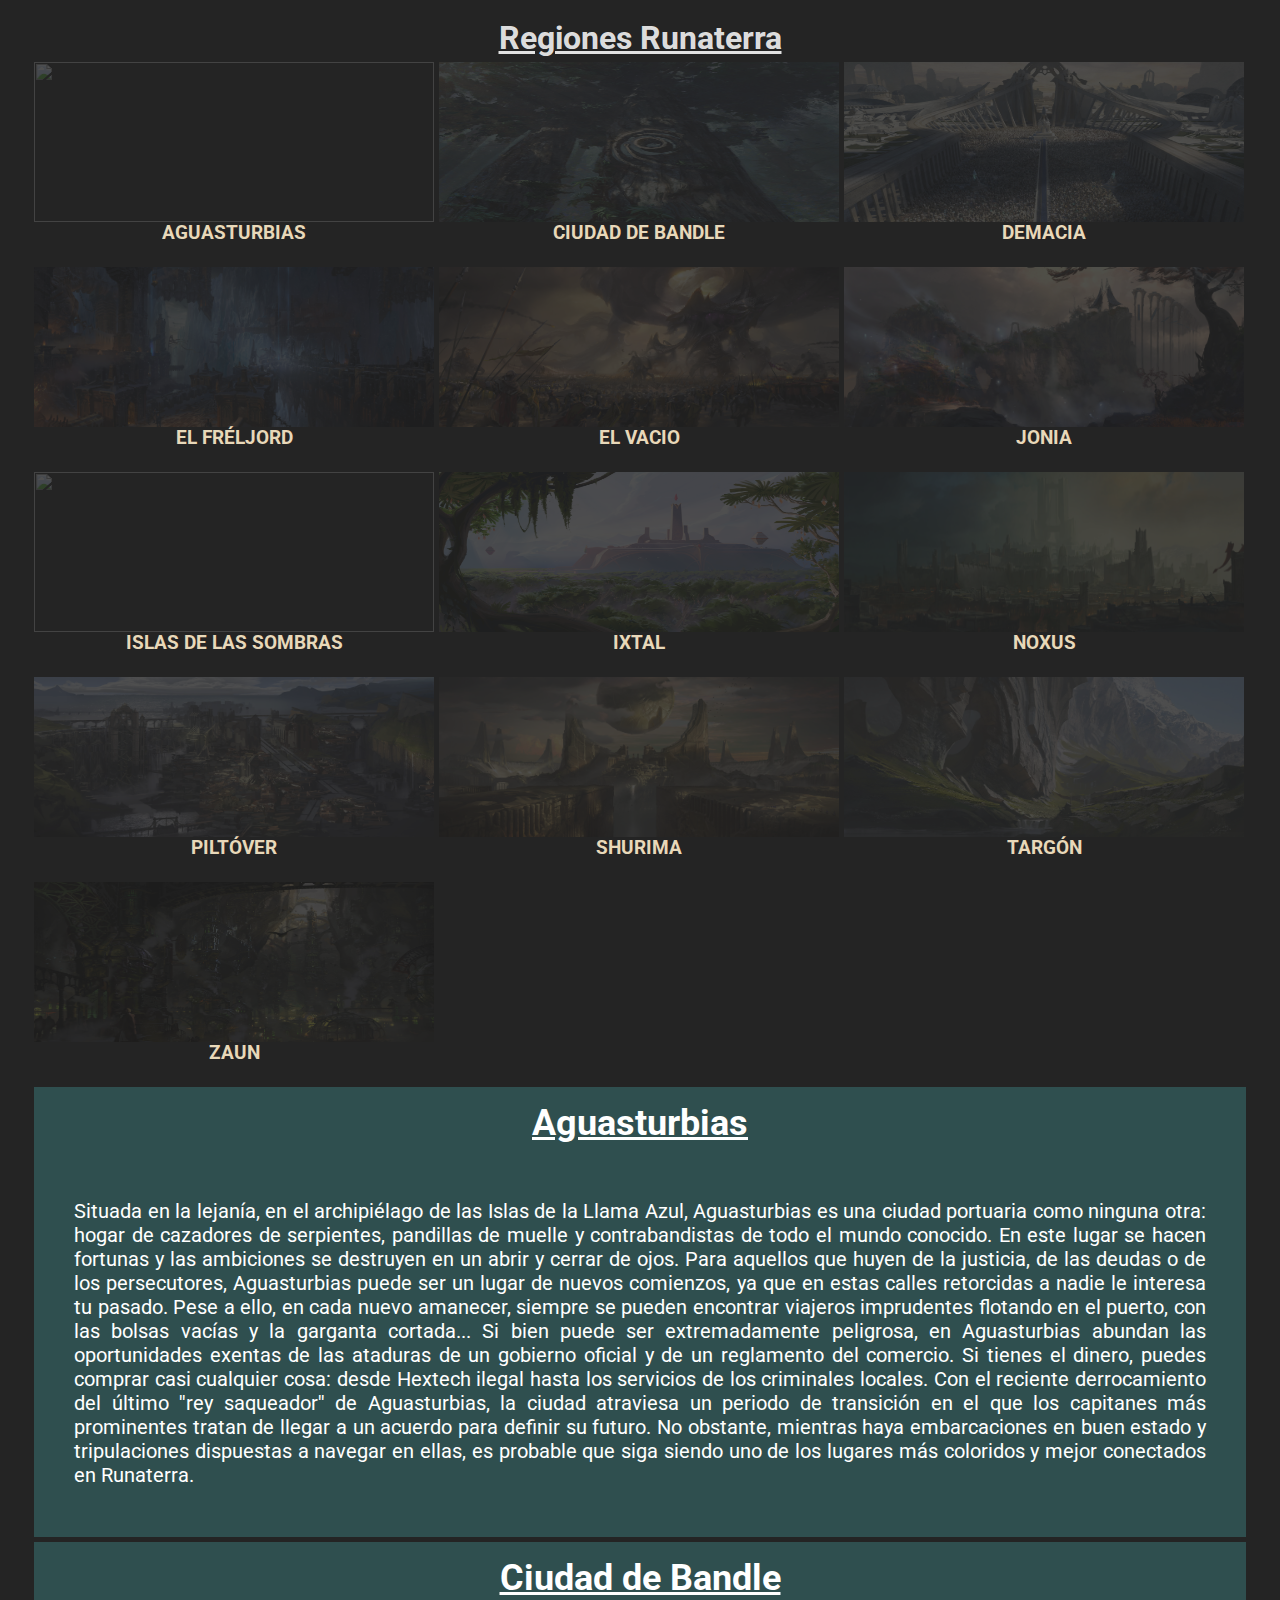
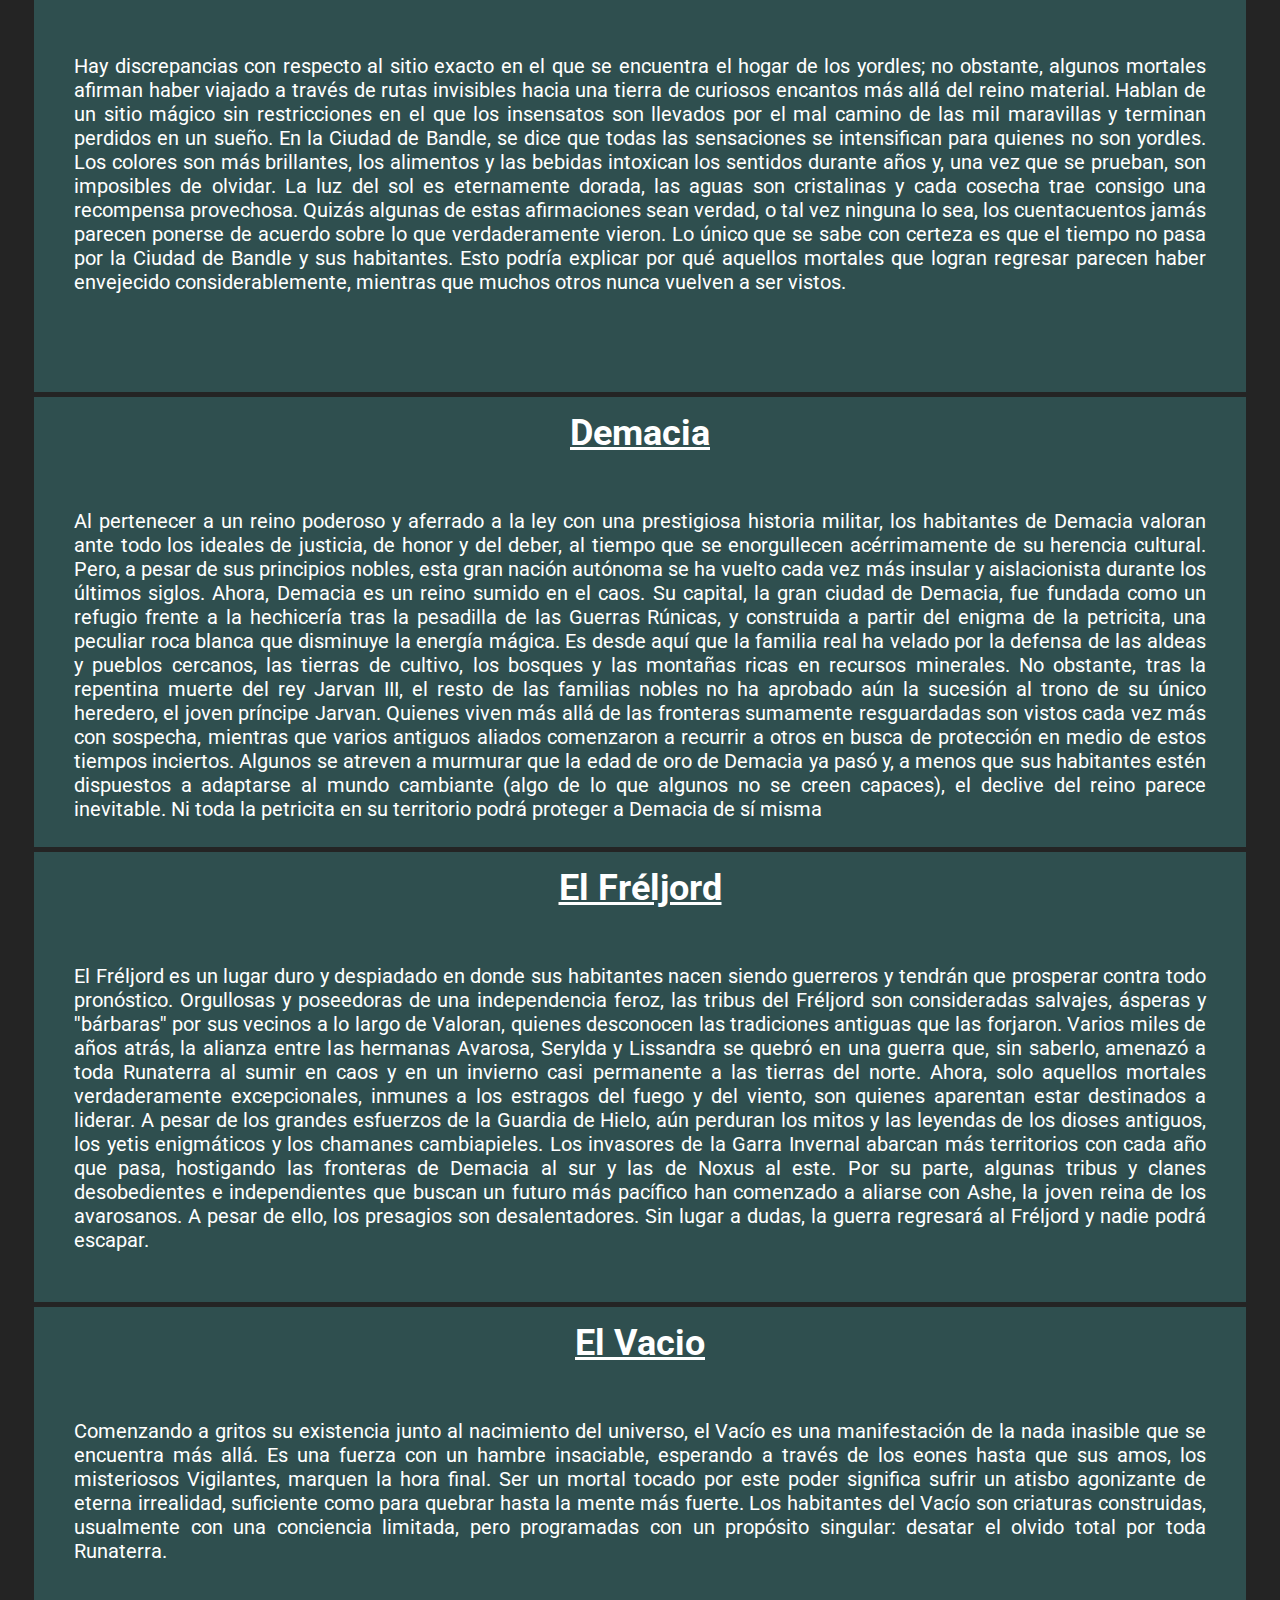
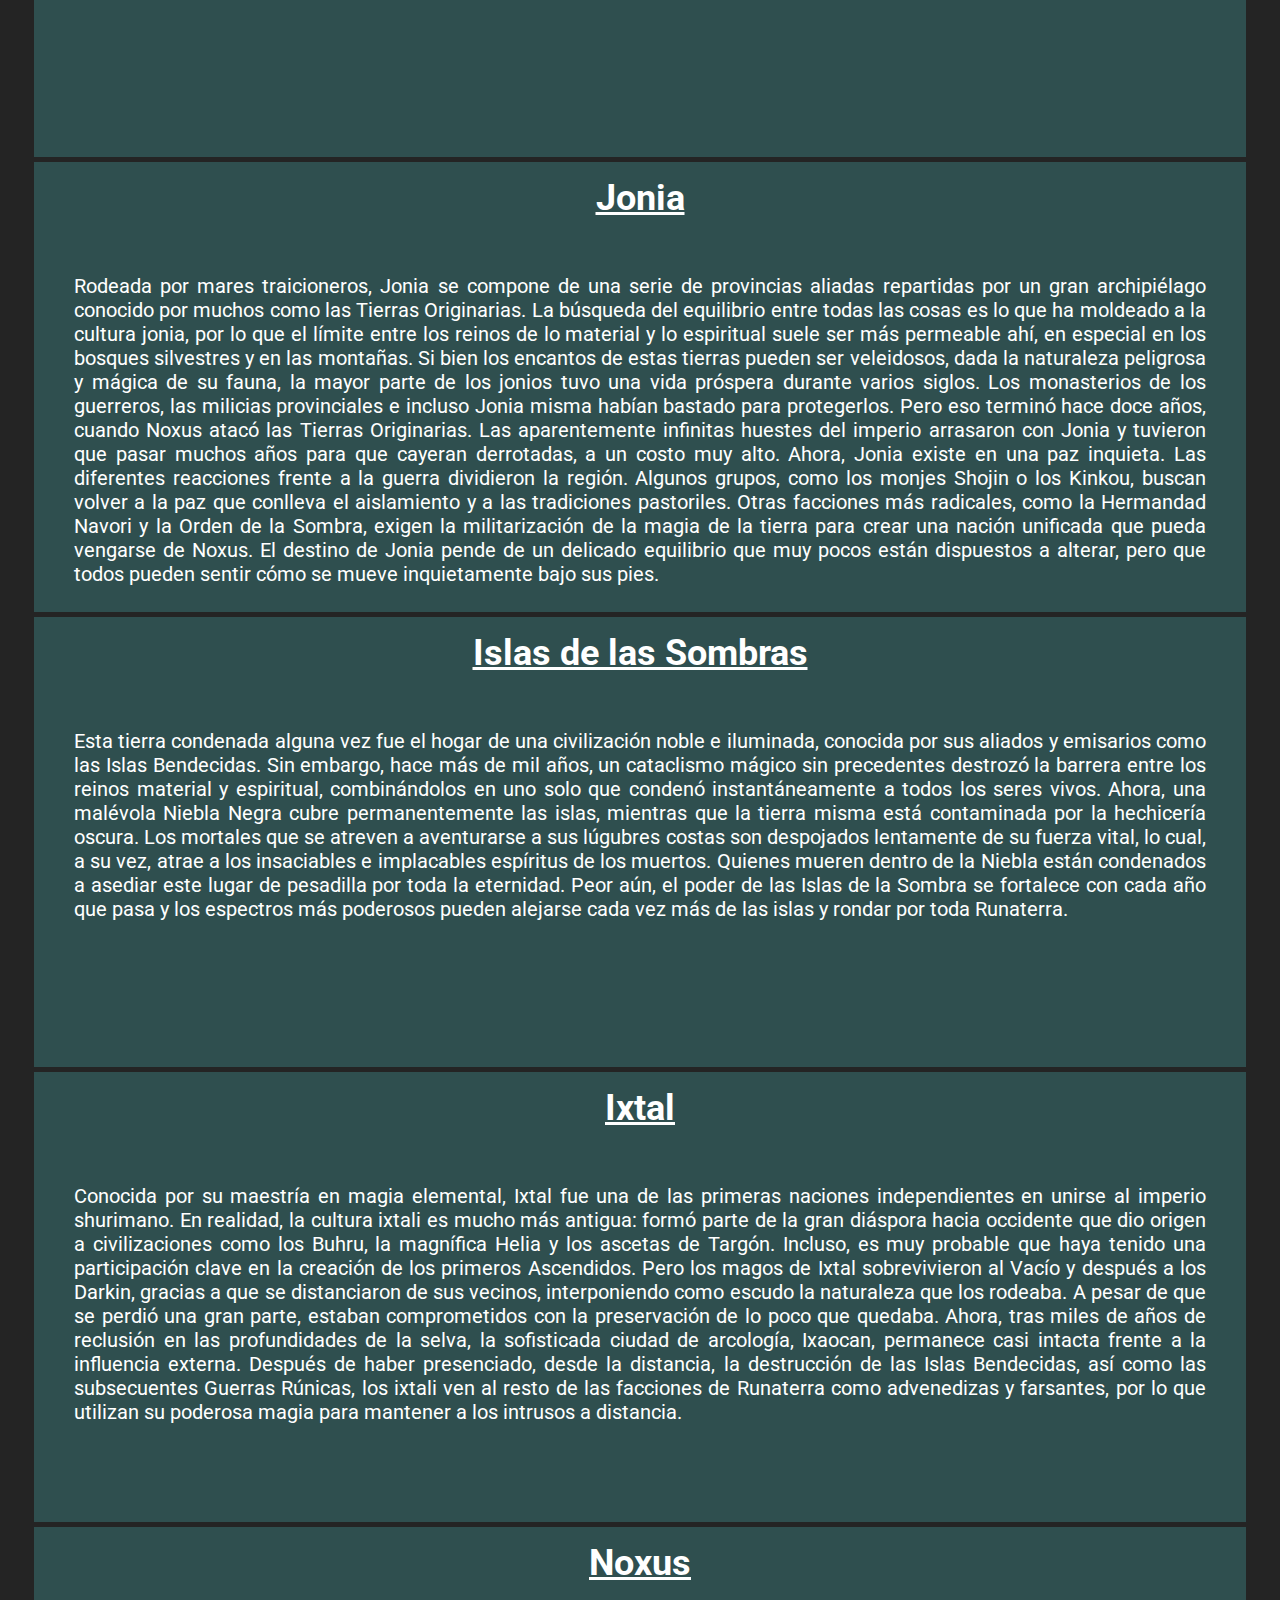
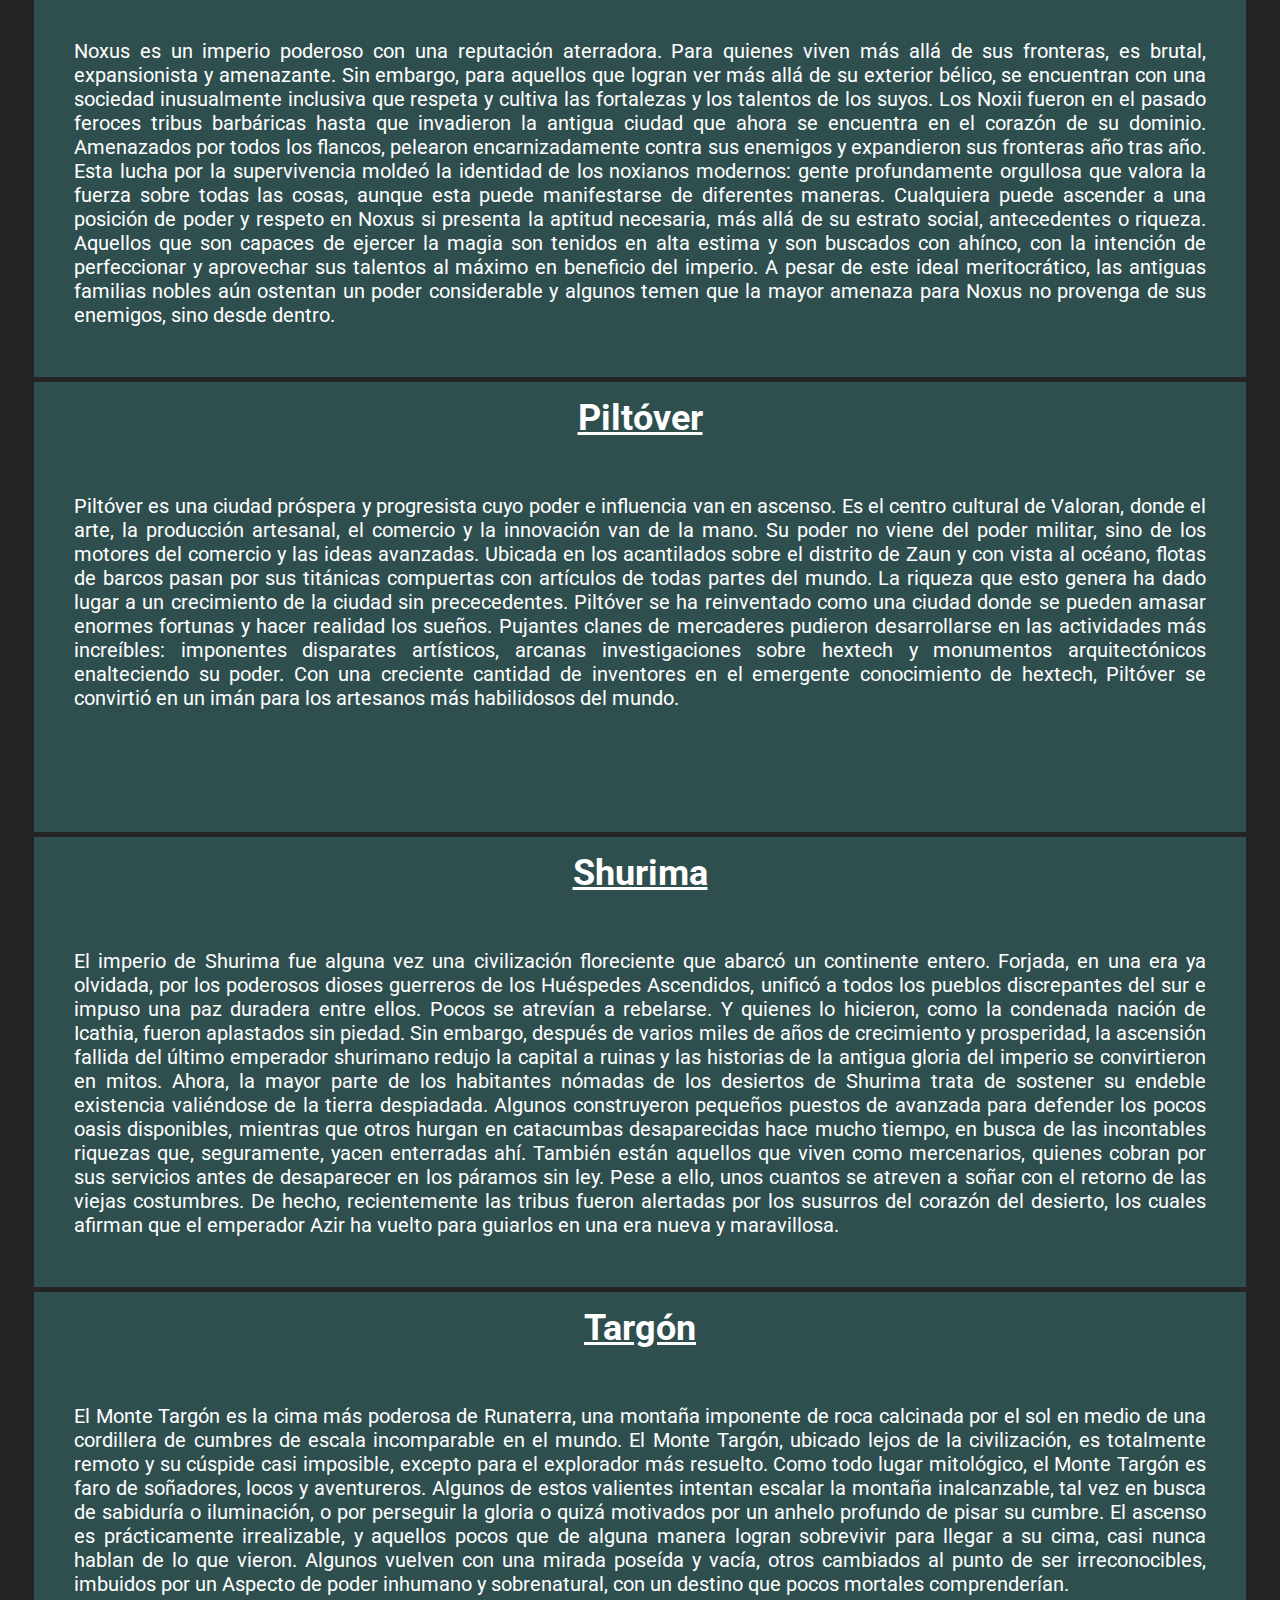
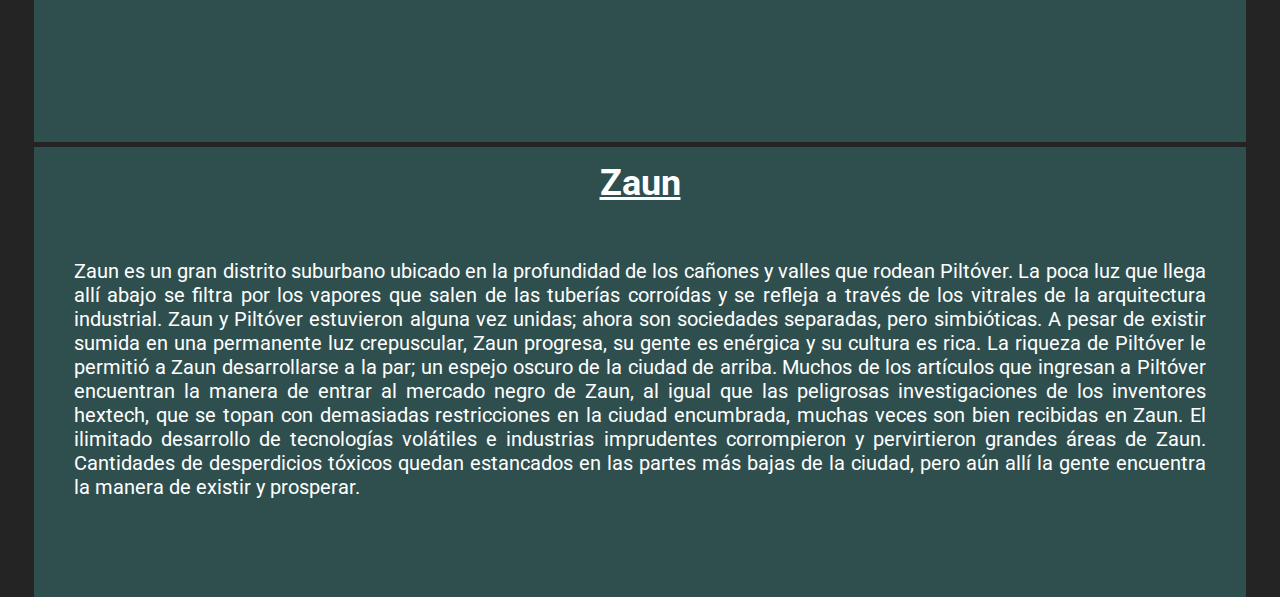
==== index-lol.html @ d1190854 "Se hicieron modificaciones en el index-lol.html, se cambio las forma de las imagenes" ====
<!DOCTYPE html>
<html lang="es">

<head>
    <meta charset="UTF-8">
    <meta name="viewport" content="width=device-width, initial-scale=1.0">
    <title>Pagina de League of Legends</title>
    <link rel="stylesheet" href="css/style_lol.css">
</head>

<body>
    <main>
        <section id="regiones">
            <h2>Regiones Runaterra</h2>
            <!-- <hr> -->
            <!-- Si le saco el hr desaparecen los articles, alguna solucion -->
            <a href="#historia"><article>
                <img src="img/aguasturbias.jpg" alt="">
                <h3>Aguasturbias</h3>
            </article></a>
            <a href="#historia"><article>
                <img src="img/bandle.jpg" alt="">
                <h3>Ciudad de Bandle</h3>
            </article></a>
            <a href="#historia"><article>
                <img src="img/demacia.jpg" alt="">
                <h3>Demacia</h3>
            </article></a>
            <a href="#historia"><article>
                <img src="img/freljord.jpg" alt="">
                <h3>El Fréljord</h3>
            </article></a>
            <a href="#historia"><article>
                <img src="img/ichatiaVacio.jpg" alt="">
                <h3>El Vacio</h3>
            </article></a>
            <a href="#historia"><article>
                <img src="img/ionia.jpg" alt="">
                <h3>Jonia</h3>
            </article></a>
            <a href="#historia"><article>
                <img src="img/IslaSombras.jpg" alt="">
                <h3>Islas de las Sombras</h3>
            </article></a>
            <a href="#historia"><article>
                <img src="img/ixtal.jpg" alt="">
                <h3>Ixtal</h3>
            </article></a>
            <a href="#historia"><article>
                <img src="img/noxus.jpg" alt="">
                <h3>Noxus</h3>
            </article></a>
            <a href="#historia"><article>
                <img src="img/piltover.jpg" alt="">
                <h3>Piltóver</h3>
            </article></a>
            <a href="#historia"><article>
                <img src="img/shurima.jpg" alt="">
                <h3>Shurima</h3>
            </article></a>
            <a href="#historia"><article>
                <img src="img/targon.jpg" alt="">
                <h3>Targón</h3>
            </article></a>
            <a href="#historia"><article>
                <img src="img/zaun.jpg" alt="">
                <h3>Zaun</h3>
            </article></a>
         
        </section>
        <section id="historia">
            <article>
                <h2>Aguasturbias</h2>
                <p>Situada en la lejanía, en el archipiélago de las Islas de la Llama Azul, Aguasturbias es una ciudad
                    portuaria como ninguna otra: hogar de cazadores de serpientes, pandillas de muelle y contrabandistas
                    de todo el mundo conocido. En este lugar se hacen fortunas y las ambiciones se destruyen en un abrir
                    y cerrar de ojos. Para aquellos que huyen de la justicia, de las deudas o de los persecutores,
                    Aguasturbias puede ser un lugar de nuevos comienzos, ya que en estas calles retorcidas a nadie le
                    interesa tu pasado. Pese a ello, en cada nuevo amanecer, siempre se pueden encontrar viajeros
                    imprudentes flotando en el puerto, con las bolsas vacías y la garganta cortada...

                    Si bien puede ser extremadamente peligrosa, en Aguasturbias abundan las oportunidades exentas de las
                    ataduras de un gobierno oficial y de un reglamento del comercio. Si tienes el dinero, puedes comprar
                    casi cualquier cosa: desde Hextech ilegal hasta los servicios de los criminales locales.

                    Con el reciente derrocamiento del último ''rey saqueador'' de Aguasturbias, la ciudad atraviesa un
                    periodo de transición en el que los capitanes más prominentes tratan de llegar a un acuerdo para
                    definir su futuro. No obstante, mientras haya embarcaciones en buen estado y tripulaciones
                    dispuestas a navegar en ellas, es probable que siga siendo uno de los lugares más coloridos y mejor
                    conectados en Runaterra.</p>
            </article>
            <article>
                <h2>Ciudad de Bandle</h2>
                <p>Hay discrepancias con respecto al sitio exacto en el que se encuentra el hogar de los yordles; no
                    obstante, algunos mortales afirman haber viajado a través de rutas invisibles hacia una tierra de
                    curiosos encantos más allá del reino material. Hablan de un sitio mágico sin restricciones en el que
                    los insensatos son llevados por el mal camino de las mil maravillas y terminan perdidos en un sueño.

                    En la Ciudad de Bandle, se dice que todas las sensaciones se intensifican para quienes no son
                    yordles. Los colores son más brillantes, los alimentos y las bebidas intoxican los sentidos durante
                    años y, una vez que se prueban, son imposibles de olvidar. La luz del sol es eternamente dorada, las
                    aguas son cristalinas y cada cosecha trae consigo una recompensa provechosa. Quizás algunas de estas
                    afirmaciones sean verdad, o tal vez ninguna lo sea, los cuentacuentos jamás parecen ponerse de
                    acuerdo sobre lo que verdaderamente vieron.

                    Lo único que se sabe con certeza es que el tiempo no pasa por la Ciudad de Bandle y sus habitantes.
                    Esto podría explicar por qué aquellos mortales que logran regresar parecen haber envejecido
                    considerablemente, mientras que muchos otros nunca vuelven a ser vistos.</p>
            </article>
            <article>
                <h2>Demacia</h2>
                <p>Al pertenecer a un reino poderoso y aferrado a la ley con una prestigiosa historia militar, los
                    habitantes de Demacia valoran ante todo los ideales de justicia, de honor y del deber, al tiempo que
                    se enorgullecen acérrimamente de su herencia cultural. Pero, a pesar de sus principios nobles, esta
                    gran nación autónoma se ha vuelto cada vez más insular y aislacionista durante los últimos siglos.

                    Ahora, Demacia es un reino sumido en el caos.

                    Su capital, la gran ciudad de Demacia, fue fundada como un refugio frente a la hechicería tras la
                    pesadilla de las Guerras Rúnicas, y construida a partir del enigma de la petricita, una peculiar
                    roca blanca que disminuye la energía mágica. Es desde aquí que la familia real ha velado por la
                    defensa de las aldeas y pueblos cercanos, las tierras de cultivo, los bosques y las montañas ricas
                    en recursos minerales.

                    No obstante, tras la repentina muerte del rey Jarvan III, el resto de las familias nobles no ha
                    aprobado aún la sucesión al trono de su único heredero, el joven príncipe Jarvan.

                    Quienes viven más allá de las fronteras sumamente resguardadas son vistos cada vez más con sospecha,
                    mientras que varios antiguos aliados comenzaron a recurrir a otros en busca de protección en medio
                    de estos tiempos inciertos. Algunos se atreven a murmurar que la edad de oro de Demacia ya pasó y, a
                    menos que sus habitantes estén dispuestos a adaptarse al mundo cambiante (algo de lo que algunos no
                    se creen capaces), el declive del reino parece inevitable.

                    Ni toda la petricita en su territorio podrá proteger a Demacia de sí misma</p>
            </article>
            <article>
                <h2>El Fréljord</h2>
                <p>El Fréljord es un lugar duro y despiadado en donde sus habitantes nacen siendo guerreros y tendrán
                    que prosperar contra todo pronóstico.

                    Orgullosas y poseedoras de una independencia feroz, las tribus del Fréljord son consideradas
                    salvajes, ásperas y ''bárbaras'' por sus vecinos a lo largo de Valoran, quienes desconocen las
                    tradiciones antiguas que las forjaron. Varios miles de años atrás, la alianza entre las hermanas
                    Avarosa, Serylda y Lissandra se quebró en una guerra que, sin saberlo, amenazó a toda Runaterra al
                    sumir en caos y en un invierno casi permanente a las tierras del norte. Ahora, solo aquellos
                    mortales verdaderamente excepcionales, inmunes a los estragos del fuego y del viento, son quienes
                    aparentan estar destinados a liderar.

                    A pesar de los grandes esfuerzos de la Guardia de Hielo, aún perduran los mitos y las leyendas de
                    los dioses antiguos, los yetis enigmáticos y los chamanes cambiapieles. Los invasores de la Garra
                    Invernal abarcan más territorios con cada año que pasa, hostigando las fronteras de Demacia al sur y
                    las de Noxus al este. Por su parte, algunas tribus y clanes desobedientes e independientes que
                    buscan un futuro más pacífico han comenzado a aliarse con Ashe, la joven reina de los avarosanos.

                    A pesar de ello, los presagios son desalentadores. Sin lugar a dudas, la guerra regresará al
                    Fréljord y nadie podrá escapar.</p>
            </article>
            <article>
                <h2>El Vacio</h2>
                <p>Comenzando a gritos su existencia junto al nacimiento del universo, el Vacío es una manifestación de
                    la nada inasible que se encuentra más allá. Es una fuerza con un hambre insaciable, esperando a
                    través de los eones hasta que sus amos, los misteriosos Vigilantes, marquen la hora final.

                    Ser un mortal tocado por este poder significa sufrir un atisbo agonizante de eterna irrealidad,
                    suficiente como para quebrar hasta la mente más fuerte. Los habitantes del Vacío son criaturas
                    construidas, usualmente con una conciencia limitada, pero programadas con un propósito singular:
                    desatar el olvido total por toda Runaterra.
                </p>
            </article>
            <article>
                <h2>Jonia</h2>
                <p>Rodeada por mares traicioneros, Jonia se compone de una serie de provincias aliadas repartidas por un gran archipiélago conocido por muchos como las Tierras Originarias. La búsqueda del equilibrio entre todas las cosas es lo que ha moldeado a la cultura jonia, por lo que el límite entre los reinos de lo material y lo espiritual suele ser más permeable ahí, en especial en los bosques silvestres y en las montañas.

                    Si bien los encantos de estas tierras pueden ser veleidosos, dada la naturaleza peligrosa y mágica de su fauna, la mayor parte de los jonios tuvo una vida próspera durante varios siglos. Los monasterios de los guerreros, las milicias provinciales e incluso Jonia misma habían bastado para protegerlos.
                    
                    Pero eso terminó hace doce años, cuando Noxus atacó las Tierras Originarias. Las aparentemente infinitas huestes del imperio arrasaron con Jonia y tuvieron que pasar muchos años para que cayeran derrotadas, a un costo muy alto.
                    
                    Ahora, Jonia existe en una paz inquieta. Las diferentes reacciones frente a la guerra dividieron la región. Algunos grupos, como los monjes Shojin o los Kinkou, buscan volver a la paz que conlleva el aislamiento y a las tradiciones pastoriles. Otras facciones más radicales, como la Hermandad Navori y la Orden de la Sombra, exigen la militarización de la magia de la tierra para crear una nación unificada que pueda vengarse de Noxus.
                    
                    El destino de Jonia pende de un delicado equilibrio que muy pocos están dispuestos a alterar, pero que todos pueden sentir cómo se mueve inquietamente bajo sus pies.</p>
            </article>
            <article>
                <h2>Islas de las Sombras</h2>
                <p>Esta tierra condenada alguna vez fue el hogar de una civilización noble e iluminada, conocida por sus aliados y emisarios como las Islas Bendecidas. Sin embargo, hace más de mil años, un cataclismo mágico sin precedentes destrozó la barrera entre los reinos material y espiritual, combinándolos en uno solo que condenó instantáneamente a todos los seres vivos.

                    Ahora, una malévola Niebla Negra cubre permanentemente las islas, mientras que la tierra misma está contaminada por la hechicería oscura. Los mortales que se atreven a aventurarse a sus lúgubres costas son despojados lentamente de su fuerza vital, lo cual, a su vez, atrae a los insaciables e implacables espíritus de los muertos.
                    
                    Quienes mueren dentro de la Niebla están condenados a asediar este lugar de pesadilla por toda la eternidad. Peor aún, el poder de las Islas de la Sombra se fortalece con cada año que pasa y los espectros más poderosos pueden alejarse cada vez más de las islas y rondar por toda Runaterra.
                    
                    
                    </p>
            </article>
            <article>
                <h2>Ixtal</h2>
                <p>Conocida por su maestría en magia elemental, Ixtal fue una de las primeras naciones independientes en unirse al imperio shurimano. En realidad, la cultura ixtali es mucho más antigua: formó parte de la gran diáspora hacia occidente que dio origen a civilizaciones como los Buhru, la magnífica Helia y los ascetas de Targón. Incluso, es muy probable que haya tenido una participación clave en la creación de los primeros Ascendidos.

                    Pero los magos de Ixtal sobrevivieron al Vacío y después a los Darkin, gracias a que se distanciaron de sus vecinos, interponiendo como escudo la naturaleza que los rodeaba. A pesar de que se perdió una gran parte, estaban comprometidos con la preservación de lo poco que quedaba.
                    
                    Ahora, tras miles de años de reclusión en las profundidades de la selva, la sofisticada ciudad de arcología, Ixaocan, permanece casi intacta frente a la influencia externa. Después de haber presenciado, desde la distancia, la destrucción de las Islas Bendecidas, así como las subsecuentes Guerras Rúnicas, los ixtali ven al resto de las facciones de Runaterra como advenedizas y farsantes, por lo que utilizan su poderosa magia para mantener a los intrusos a distancia.</p>
            </article>
            <article>
                <h2>Noxus</h2>
                <p>Noxus es un imperio poderoso con una reputación aterradora. Para quienes viven más allá de sus fronteras, es brutal, expansionista y amenazante. Sin embargo, para aquellos que logran ver más allá de su exterior bélico, se encuentran con una sociedad inusualmente inclusiva que respeta y cultiva las fortalezas y los talentos de los suyos.

                    Los Noxii fueron en el pasado feroces tribus barbáricas hasta que invadieron la antigua ciudad que ahora se encuentra en el corazón de su dominio. Amenazados por todos los flancos, pelearon encarnizadamente contra sus enemigos y expandieron sus fronteras año tras año. Esta lucha por la supervivencia moldeó la identidad de los noxianos modernos: gente profundamente orgullosa que valora la fuerza sobre todas las cosas, aunque esta puede manifestarse de diferentes maneras.
                    
                    Cualquiera puede ascender a una posición de poder y respeto en Noxus si presenta la aptitud necesaria, más allá de su estrato social, antecedentes o riqueza. Aquellos que son capaces de ejercer la magia son tenidos en alta estima y son buscados con ahínco, con la intención de perfeccionar y aprovechar sus talentos al máximo en beneficio del imperio.
                    
                    A pesar de este ideal meritocrático, las antiguas familias nobles aún ostentan un poder considerable y algunos temen que la mayor amenaza para Noxus no provenga de sus enemigos, sino desde dentro.</p>
            </article>
            <article>
                <h2>Piltóver</h2>
                <p> Piltóver es una ciudad próspera y progresista cuyo poder e influencia van en ascenso. Es el centro cultural de Valoran, donde el arte, la producción artesanal, el comercio y la innovación van de la mano. Su poder no viene del poder militar, sino de los motores del comercio y las ideas avanzadas. Ubicada en los acantilados sobre el distrito de Zaun y con vista al océano, flotas de barcos pasan por sus titánicas compuertas con artículos de todas partes del mundo. La riqueza que esto genera ha dado lugar a un crecimiento de la ciudad sin prececedentes. Piltóver se ha reinventado como una ciudad donde se pueden amasar enormes fortunas y hacer realidad los sueños. Pujantes clanes de mercaderes pudieron desarrollarse en las actividades más increíbles: imponentes disparates artísticos, arcanas investigaciones sobre hextech y monumentos arquitectónicos enalteciendo su poder. Con una creciente cantidad de inventores en el emergente conocimiento de hextech, Piltóver se convirtió en un imán para los artesanos más habilidosos del mundo.</p>
            </article>
            <article>
                <h2>Shurima</h2>
                <p>El imperio de Shurima fue alguna vez una civilización floreciente que abarcó un continente entero. Forjada, en una era ya olvidada, por los poderosos dioses guerreros de los Huéspedes Ascendidos, unificó a todos los pueblos discrepantes del sur e impuso una paz duradera entre ellos.

                    Pocos se atrevían a rebelarse. Y quienes lo hicieron, como la condenada nación de Icathia, fueron aplastados sin piedad.
                    
                    Sin embargo, después de varios miles de años de crecimiento y prosperidad, la ascensión fallida del último emperador shurimano redujo la capital a ruinas y las historias de la antigua gloria del imperio se convirtieron en mitos. Ahora, la mayor parte de los habitantes nómadas de los desiertos de Shurima trata de sostener su endeble existencia valiéndose de la tierra despiadada. Algunos construyeron pequeños puestos de avanzada para defender los pocos oasis disponibles, mientras que otros hurgan en catacumbas desaparecidas hace mucho tiempo, en busca de las incontables riquezas que, seguramente, yacen enterradas ahí. También están aquellos que viven como mercenarios, quienes cobran por sus servicios antes de desaparecer en los páramos sin ley.
                    
                    Pese a ello, unos cuantos se atreven a soñar con el retorno de las viejas costumbres. De hecho, recientemente las tribus fueron alertadas por los susurros del corazón del desierto, los cuales afirman que el emperador Azir ha vuelto para guiarlos en una era nueva y maravillosa.</p>
            </article>
            <article>
                <h2>Targón</h2>
                <p>El Monte Targón es la cima más poderosa de Runaterra, una montaña imponente de roca calcinada por el sol en medio de una cordillera de cumbres de escala incomparable en el mundo. El Monte Targón, ubicado lejos de la civilización, es totalmente remoto y su cúspide casi imposible, excepto para el explorador más resuelto. Como todo lugar mitológico, el Monte Targón es faro de soñadores, locos y aventureros. Algunos de estos valientes intentan escalar la montaña inalcanzable, tal vez en busca de sabiduría o iluminación, o por perseguir la gloria o quizá motivados por un anhelo profundo de pisar su cumbre. El ascenso es prácticamente irrealizable, y aquellos pocos que de alguna manera logran sobrevivir para llegar a su cima, casi nunca hablan de lo que vieron. Algunos vuelven con una mirada poseída y vacía, otros cambiados al punto de ser irreconocibles, imbuidos por un Aspecto de poder inhumano y sobrenatural, con un destino que pocos mortales comprenderían.</p>
            </article>
            <article>
                <h2>Zaun</h2>
                <p>Zaun es un gran distrito suburbano ubicado en la profundidad de los cañones y valles que rodean Piltóver. La poca luz que llega allí abajo se filtra por los vapores que salen de las tuberías corroídas y se refleja a través de los vitrales de la arquitectura industrial. Zaun y Piltóver estuvieron alguna vez unidas; ahora son sociedades separadas, pero simbióticas. A pesar de existir sumida en una permanente luz crepuscular, Zaun progresa, su gente es enérgica y su cultura es rica. La riqueza de Piltóver le permitió a Zaun desarrollarse a la par; un espejo oscuro de la ciudad de arriba. Muchos de los artículos que ingresan a Piltóver encuentran la manera de entrar al mercado negro de Zaun, al igual que las peligrosas investigaciones de los inventores hextech, que se topan con demasiadas restricciones en la ciudad encumbrada, muchas veces son bien recibidas en Zaun. El ilimitado desarrollo de tecnologías volátiles e industrias imprudentes corrompieron y pervirtieron grandes áreas de Zaun. Cantidades de desperdicios tóxicos quedan estancados en las partes más bajas de la ciudad, pero aún allí la gente encuentra la manera de existir y prosperar.</p>
            </article>
        </section>
        <section id="campeones">
            
        </section>
    </main>
    <script src="js/index_lol"></script>
</body>

</html>
---- css/style_lol.css ----
@import url('https://fonts.googleapis.com/css2?family=Roboto:ital,wght@0,300;0,700;1,100;1,400&display=swap');


* {
    margin: 0;
    padding: 0;
    box-sizing: border-box;
}

body {
    margin: auto;
    width: 1212px;
    font-family: 'Roboto', sans-serif;
}

:root{
    color-scheme: ligth dark;
    background-color: #242424;
    color: rgba(255, 255, 255, 0.87);
}

/* ------------------------------- */
/*---------- REGIONES------------- */
/* ------------------------------- */
#regiones {
    display: flex;
    margin-top: 20px;
    flex-wrap: wrap;
    gap: 5px;
}

#regiones h2 {
    display: block;
    width: 100%;
    text-align: center;
    text-decoration: underline;
    font-size: 31.5px;
}
#regiones a{
    text-decoration: none;
    color: #ffff;
    transition: .2s;
}

#regiones a article {
    display: flex;
    width: 400px;
    height: 200px;
    margin: 0;
    padding: 0;
    flex-direction: column;
}

#regiones a article  img {
    width: 100%;
    height: 160px;
    margin-bottom: 0;
    opacity: .2;
}

#regiones a article h3 {
    margin-top: 0;
    height: 35px;
    text-align: center;
    text-transform: uppercase;
    color: rgb(232, 216, 185);

}

#regiones a:hover{
    border-image-slice: 1;
    border-image-source: linear-gradient(180deg,#f0e6d2,#c89b3c);
    border-style: solid;
    border-width: 1px;
    transition: opacity .2s ease;
}
#regiones a article img:hover{
    opacity: 1;
    filter: alpha(opacity=50);
    zoom: 1.1;
}
/* Para que no aparesca hr en la pagina  */
/*
#regiones hr {
    visibility: hidden;
}

#regiones article {
    flex: 1;
    overflow:hidden;
    
}
#regiones article img {
    object-fit: contain;
    filter: grayscale(1);
    height: 500px;
    text-align: center;
} 

#regiones article:hover {
    transition: 3s ease;
    flex: 20;

}
#regiones article:hover img {
    filter: none;
} 

*/


/* ------------------------------- */
/*---------- Historia------------- */
/* ------------------------------- */

#historia {
    width: 100%;

}

#historia article {
    width: 100%;
    height: 450px;
    background-color: #2F4F4F;
    margin-top: 5px;
}

#historia article h2 {
    color: #ffff;
    font-size: 36px;
    padding: 15px 0px;
    text-align: center;
    text-decoration: underline;
}

#historia article p {
    color: #ffff;
    font-size: 20px;
    text-align: justify;
    padding: 40px;

}
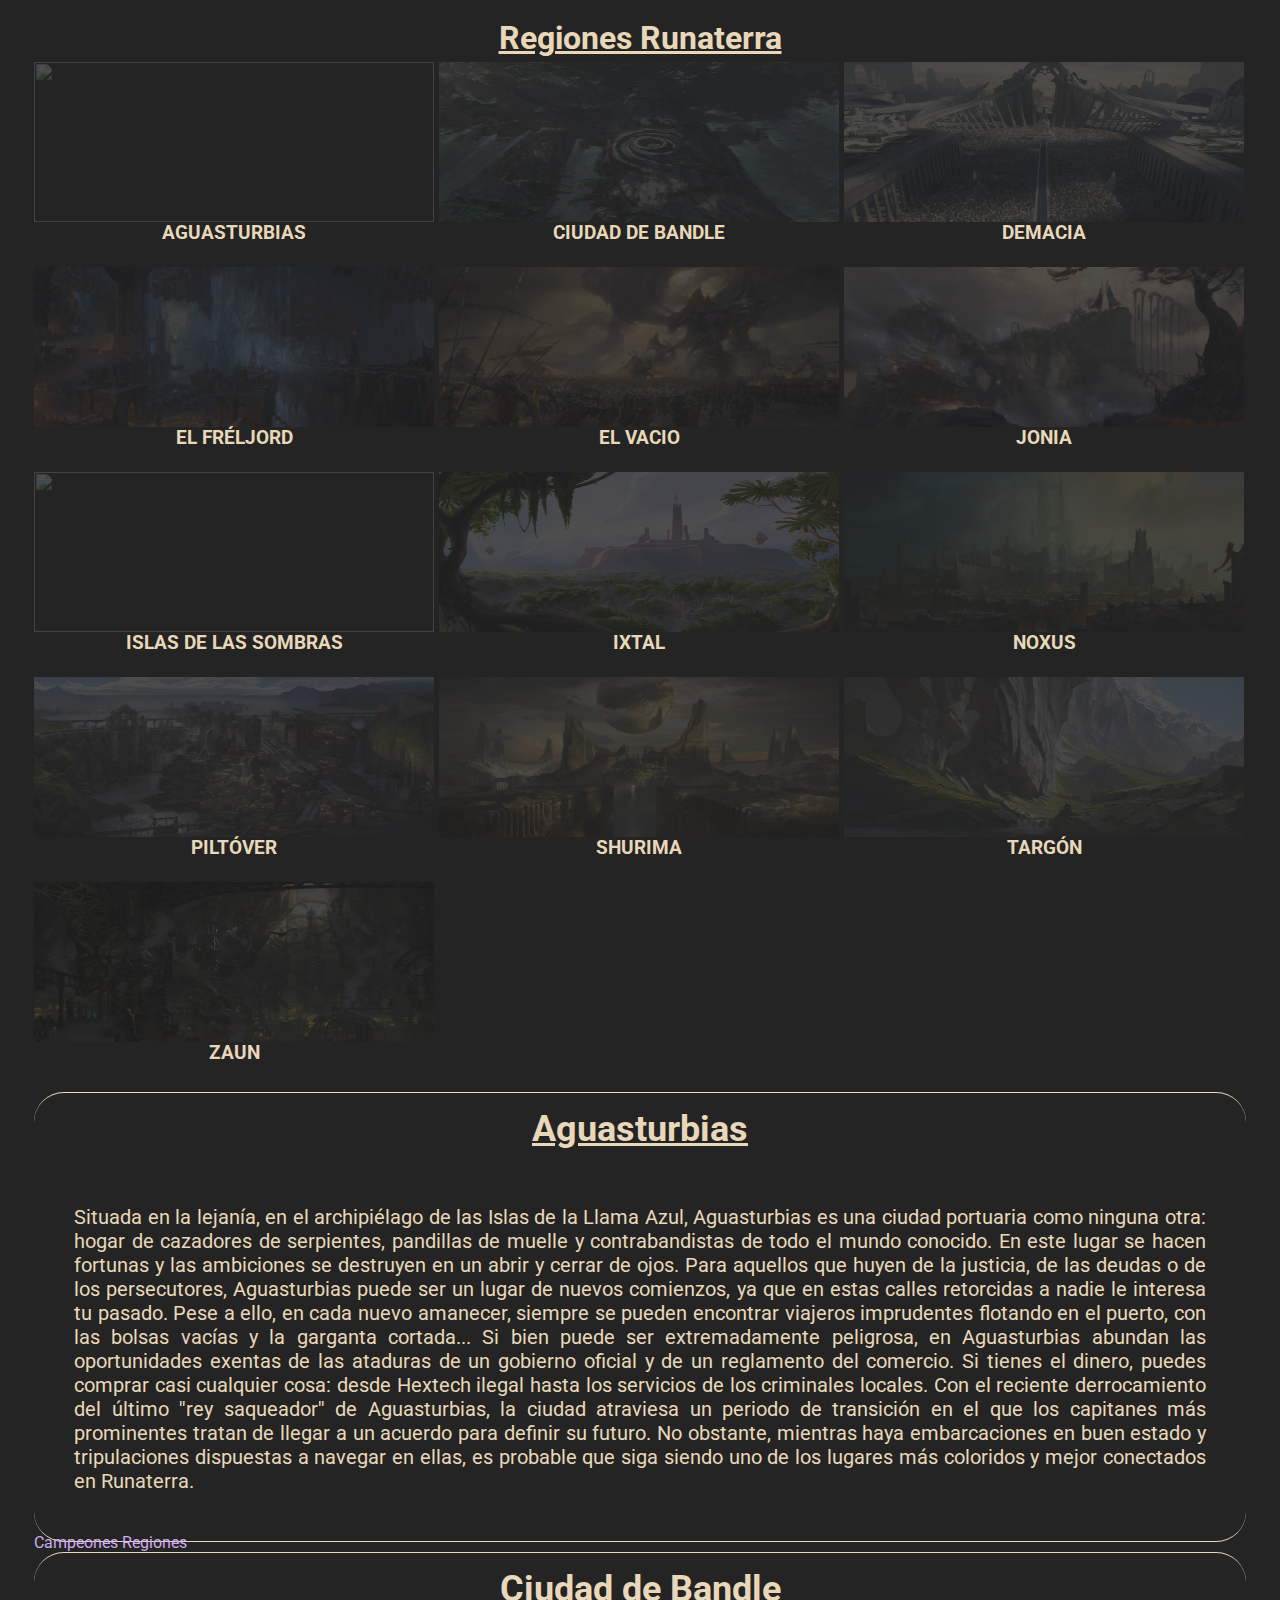
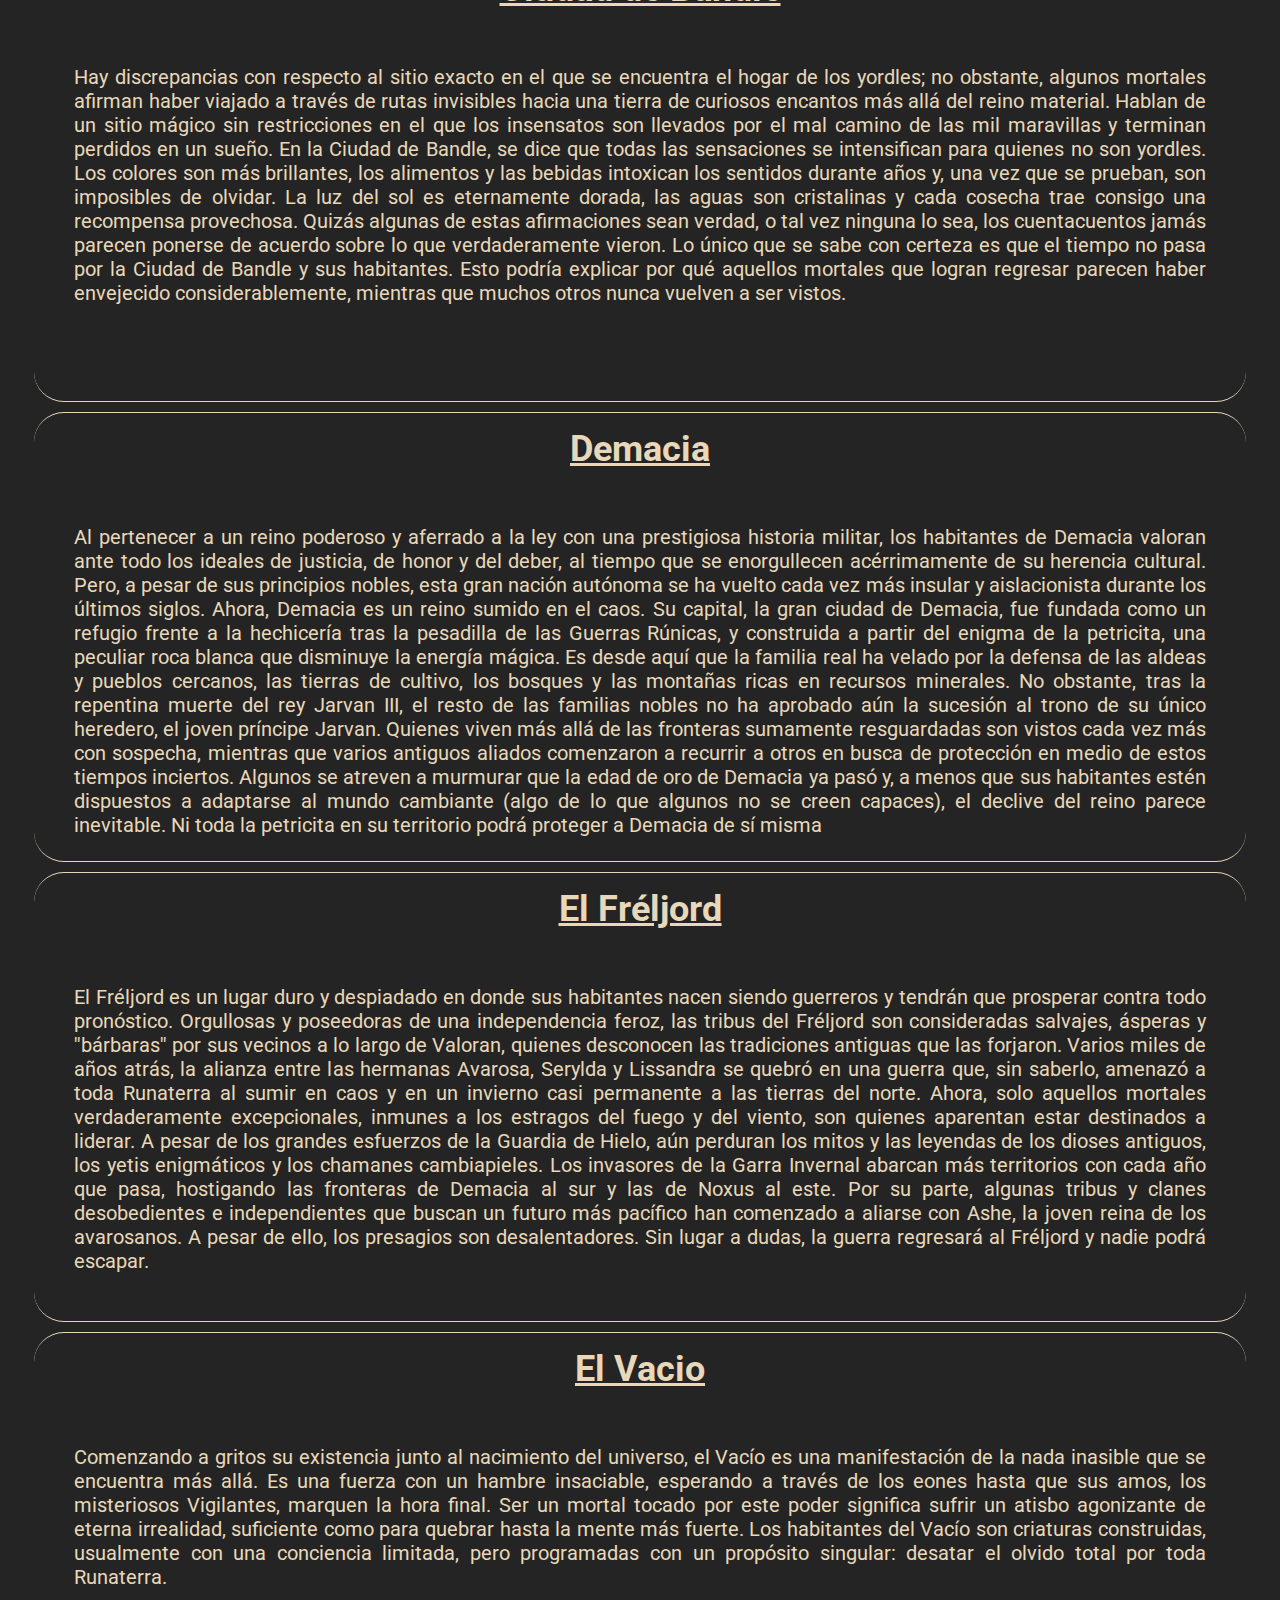
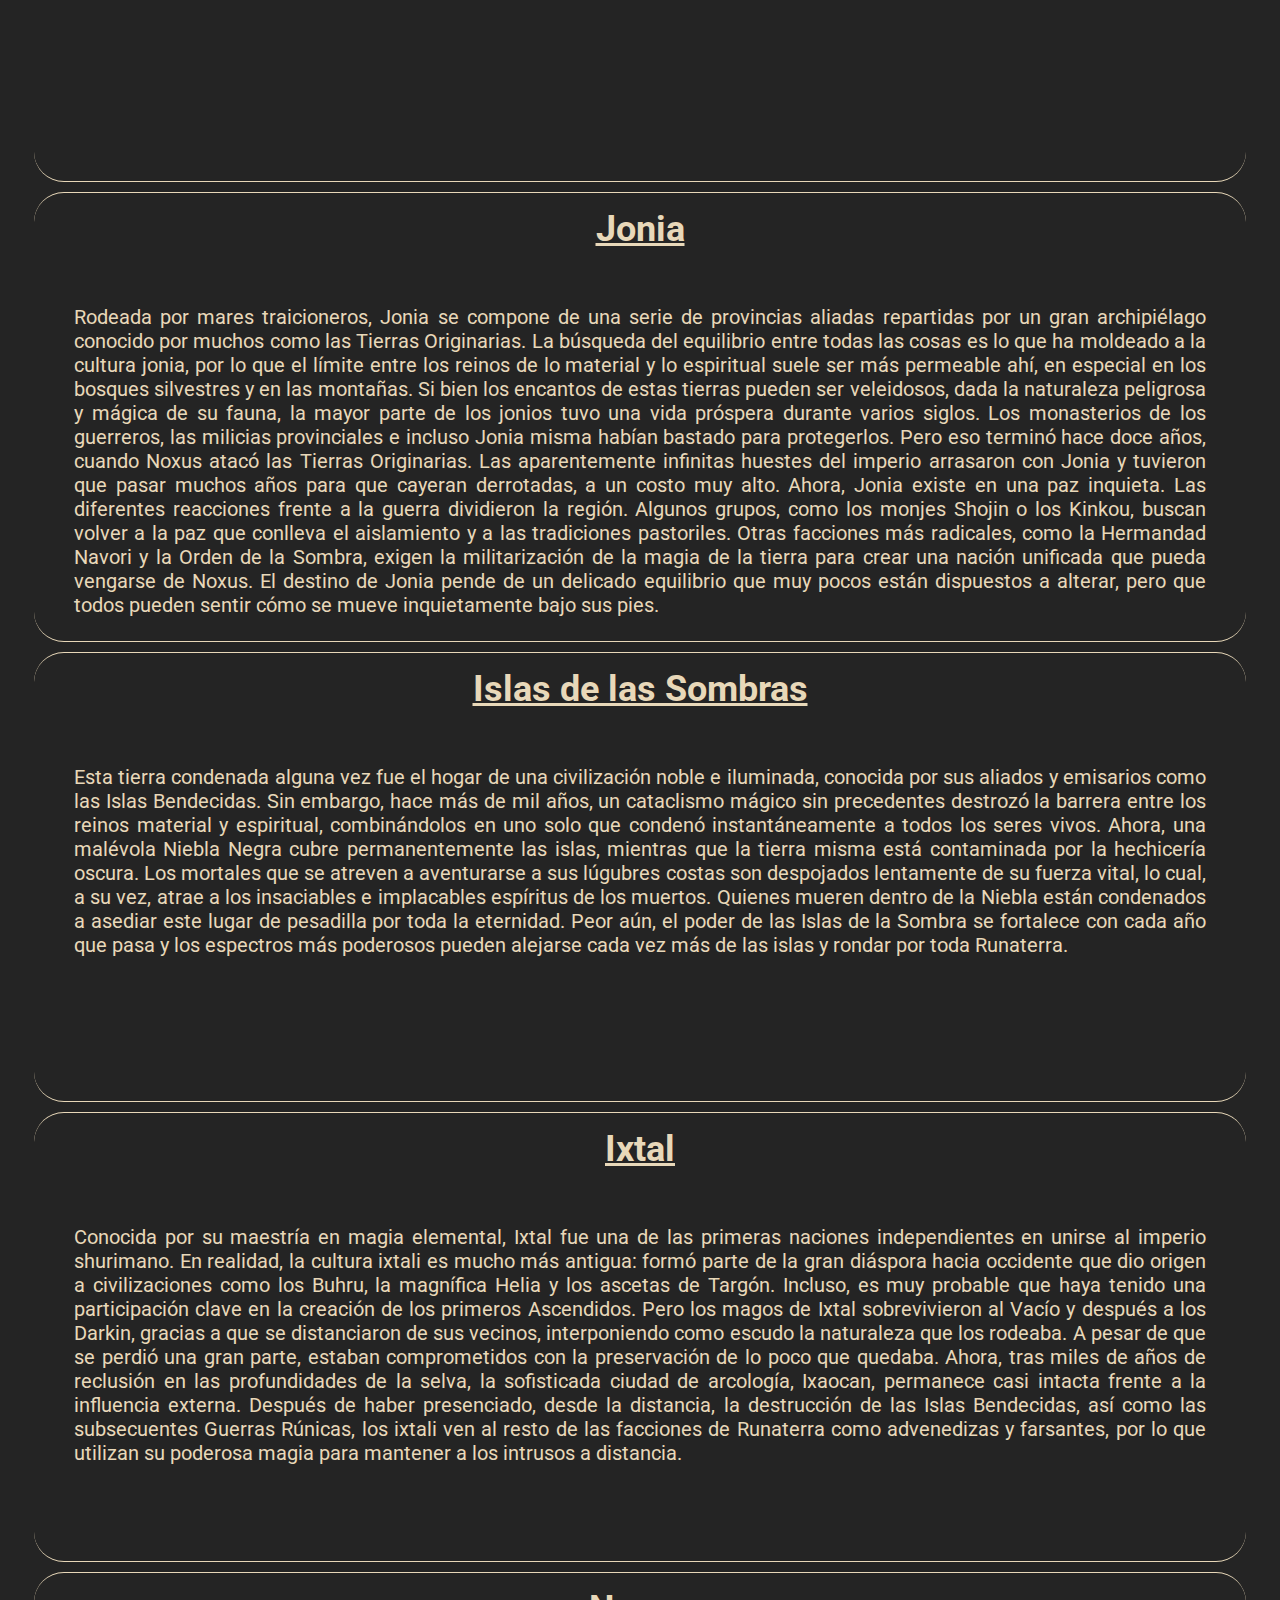
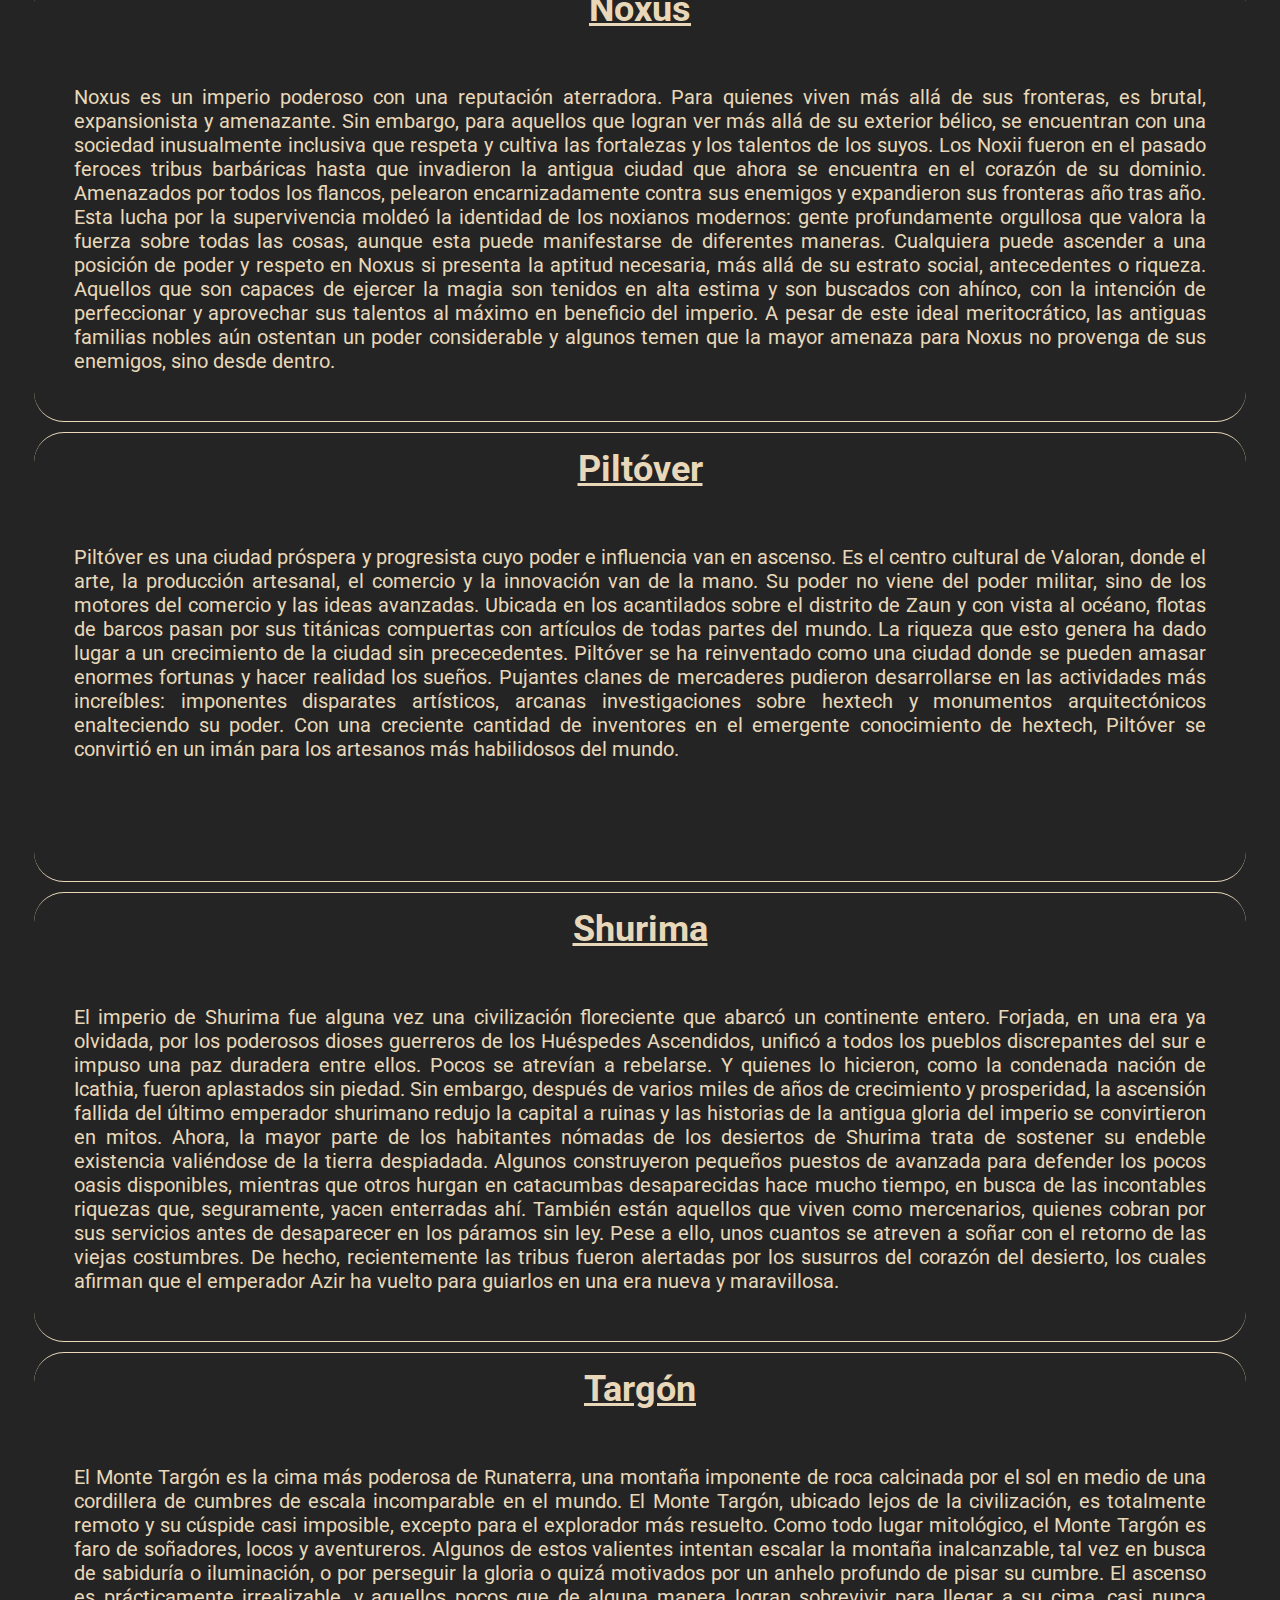
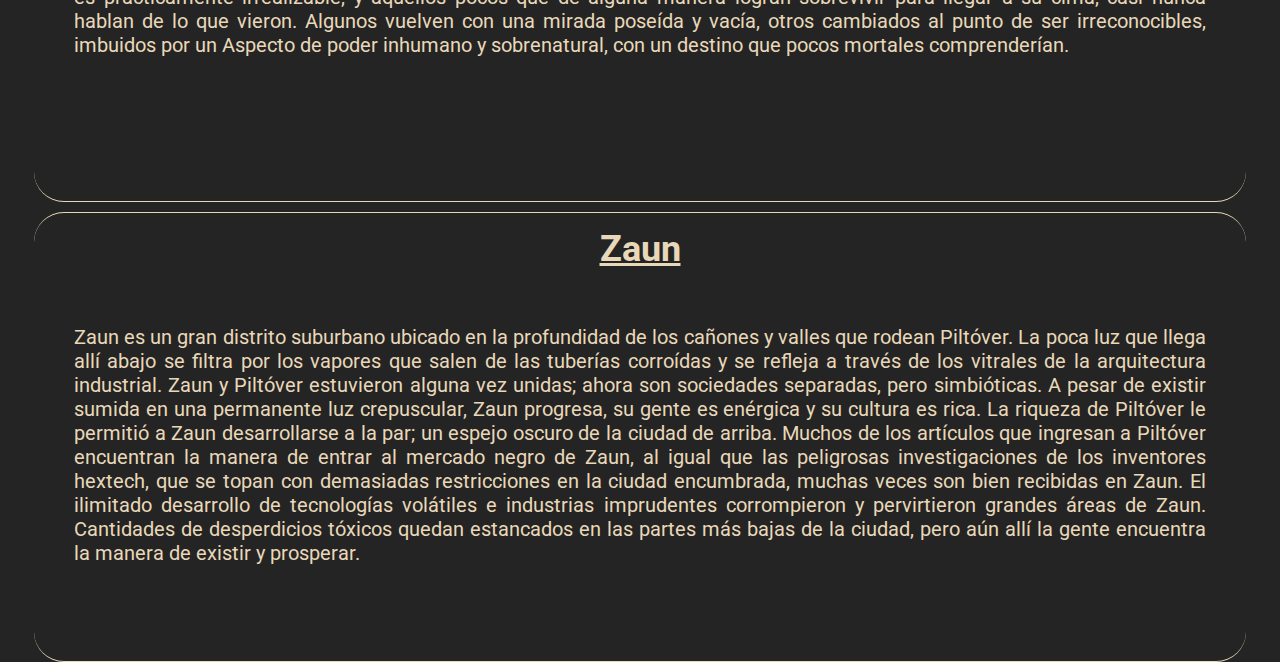
==== commit e8f89ebc: "Se agregaron nuevos valores a index-lol y style-lol" ====
--- a/index-lol.html
+++ b/index-lol.html
@@ -14,59 +14,85 @@
             <h2>Regiones Runaterra</h2>
             <!-- <hr> -->
             <!-- Si le saco el hr desaparecen los articles, alguna solucion -->
-            <a href="#historia"><article>
-                <img src="img/aguasturbias.jpg" alt="">
-                <h3>Aguasturbias</h3>
-            </article></a>
-            <a href="#historia"><article>
-                <img src="img/bandle.jpg" alt="">
-                <h3>Ciudad de Bandle</h3>
-            </article></a>
-            <a href="#historia"><article>
-                <img src="img/demacia.jpg" alt="">
-                <h3>Demacia</h3>
-            </article></a>
-            <a href="#historia"><article>
-                <img src="img/freljord.jpg" alt="">
-                <h3>El Fréljord</h3>
-            </article></a>
-            <a href="#historia"><article>
-                <img src="img/ichatiaVacio.jpg" alt="">
-                <h3>El Vacio</h3>
-            </article></a>
-            <a href="#historia"><article>
-                <img src="img/ionia.jpg" alt="">
-                <h3>Jonia</h3>
-            </article></a>
-            <a href="#historia"><article>
-                <img src="img/IslaSombras.jpg" alt="">
-                <h3>Islas de las Sombras</h3>
-            </article></a>
-            <a href="#historia"><article>
-                <img src="img/ixtal.jpg" alt="">
-                <h3>Ixtal</h3>
-            </article></a>
-            <a href="#historia"><article>
-                <img src="img/noxus.jpg" alt="">
-                <h3>Noxus</h3>
-            </article></a>
-            <a href="#historia"><article>
-                <img src="img/piltover.jpg" alt="">
-                <h3>Piltóver</h3>
-            </article></a>
-            <a href="#historia"><article>
-                <img src="img/shurima.jpg" alt="">
-                <h3>Shurima</h3>
-            </article></a>
-            <a href="#historia"><article>
-                <img src="img/targon.jpg" alt="">
-                <h3>Targón</h3>
-            </article></a>
-            <a href="#historia"><article>
-                <img src="img/zaun.jpg" alt="">
-                <h3>Zaun</h3>
-            </article></a>
-         
+            <a href="#historia">
+                <article>
+                    <img src="img/aguasturbias.jpg" alt="">
+                    <h3>Aguasturbias</h3>
+                </article>
+            </a>
+            <a href="#historia">
+                <article>
+                    <img src="img/bandle.jpg" alt="">
+                    <h3>Ciudad de Bandle</h3>
+                </article>
+            </a>
+            <a href="#historia">
+                <article>
+                    <img src="img/demacia.jpg" alt="">
+                    <h3>Demacia</h3>
+                </article>
+            </a>
+            <a href="#historia">
+                <article>
+                    <img src="img/freljord.jpg" alt="">
+                    <h3>El Fréljord</h3>
+                </article>
+            </a>
+            <a href="#historia">
+                <article>
+                    <img src="img/ichatiaVacio.jpg" alt="">
+                    <h3>El Vacio</h3>
+                </article>
+            </a>
+            <a href="#historia">
+                <article>
+                    <img src="img/ionia.jpg" alt="">
+                    <h3>Jonia</h3>
+                </article>
+            </a>
+            <a href="#historia">
+                <article>
+                    <img src="img/IslaSombras.jpg" alt="">
+                    <h3>Islas de las Sombras</h3>
+                </article>
+            </a>
+            <a href="#historia">
+                <article>
+                    <img src="img/ixtal.jpg" alt="">
+                    <h3>Ixtal</h3>
+                </article>
+            </a>
+            <a href="#historia">
+                <article>
+                    <img src="img/noxus.jpg" alt="">
+                    <h3>Noxus</h3>
+                </article>
+            </a>
+            <a href="#historia">
+                <article>
+                    <img src="img/piltover.jpg" alt="">
+                    <h3>Piltóver</h3>
+                </article>
+            </a>
+            <a href="#historia">
+                <article>
+                    <img src="img/shurima.jpg" alt="">
+                    <h3>Shurima</h3>
+                </article>
+            </a>
+            <a href="#historia">
+                <article>
+                    <img src="img/targon.jpg" alt="">
+                    <h3>Targón</h3>
+                </article>
+            </a>
+            <a href="#historia">
+                <article>
+                    <img src="img/zaun.jpg" alt="">
+                    <h3>Zaun</h3>
+                </article>
+            </a>
+
         </section>
         <section id="historia">
             <article>
@@ -88,6 +114,8 @@
                     definir su futuro. No obstante, mientras haya embarcaciones en buen estado y tripulaciones
                     dispuestas a navegar en ellas, es probable que siga siendo uno de los lugares más coloridos y mejor
                     conectados en Runaterra.</p>
+                    <a href="">Campeones </a>
+                    <a href="">Regiones</a>
             </article>
             <article>
                 <h2>Ciudad de Bandle</h2>
@@ -169,70 +197,155 @@
             </article>
             <article>
                 <h2>Jonia</h2>
-                <p>Rodeada por mares traicioneros, Jonia se compone de una serie de provincias aliadas repartidas por un gran archipiélago conocido por muchos como las Tierras Originarias. La búsqueda del equilibrio entre todas las cosas es lo que ha moldeado a la cultura jonia, por lo que el límite entre los reinos de lo material y lo espiritual suele ser más permeable ahí, en especial en los bosques silvestres y en las montañas.
-
-                    Si bien los encantos de estas tierras pueden ser veleidosos, dada la naturaleza peligrosa y mágica de su fauna, la mayor parte de los jonios tuvo una vida próspera durante varios siglos. Los monasterios de los guerreros, las milicias provinciales e incluso Jonia misma habían bastado para protegerlos.
-                    
-                    Pero eso terminó hace doce años, cuando Noxus atacó las Tierras Originarias. Las aparentemente infinitas huestes del imperio arrasaron con Jonia y tuvieron que pasar muchos años para que cayeran derrotadas, a un costo muy alto.
-                    
-                    Ahora, Jonia existe en una paz inquieta. Las diferentes reacciones frente a la guerra dividieron la región. Algunos grupos, como los monjes Shojin o los Kinkou, buscan volver a la paz que conlleva el aislamiento y a las tradiciones pastoriles. Otras facciones más radicales, como la Hermandad Navori y la Orden de la Sombra, exigen la militarización de la magia de la tierra para crear una nación unificada que pueda vengarse de Noxus.
-                    
-                    El destino de Jonia pende de un delicado equilibrio que muy pocos están dispuestos a alterar, pero que todos pueden sentir cómo se mueve inquietamente bajo sus pies.</p>
+                <p>Rodeada por mares traicioneros, Jonia se compone de una serie de provincias aliadas repartidas por un
+                    gran archipiélago conocido por muchos como las Tierras Originarias. La búsqueda del equilibrio entre
+                    todas las cosas es lo que ha moldeado a la cultura jonia, por lo que el límite entre los reinos de
+                    lo material y lo espiritual suele ser más permeable ahí, en especial en los bosques silvestres y en
+                    las montañas.
+
+                    Si bien los encantos de estas tierras pueden ser veleidosos, dada la naturaleza peligrosa y mágica
+                    de su fauna, la mayor parte de los jonios tuvo una vida próspera durante varios siglos. Los
+                    monasterios de los guerreros, las milicias provinciales e incluso Jonia misma habían bastado para
+                    protegerlos.
+
+                    Pero eso terminó hace doce años, cuando Noxus atacó las Tierras Originarias. Las aparentemente
+                    infinitas huestes del imperio arrasaron con Jonia y tuvieron que pasar muchos años para que cayeran
+                    derrotadas, a un costo muy alto.
+
+                    Ahora, Jonia existe en una paz inquieta. Las diferentes reacciones frente a la guerra dividieron la
+                    región. Algunos grupos, como los monjes Shojin o los Kinkou, buscan volver a la paz que conlleva el
+                    aislamiento y a las tradiciones pastoriles. Otras facciones más radicales, como la Hermandad Navori
+                    y la Orden de la Sombra, exigen la militarización de la magia de la tierra para crear una nación
+                    unificada que pueda vengarse de Noxus.
+
+                    El destino de Jonia pende de un delicado equilibrio que muy pocos están dispuestos a alterar, pero
+                    que todos pueden sentir cómo se mueve inquietamente bajo sus pies.</p>
             </article>
             <article>
                 <h2>Islas de las Sombras</h2>
-                <p>Esta tierra condenada alguna vez fue el hogar de una civilización noble e iluminada, conocida por sus aliados y emisarios como las Islas Bendecidas. Sin embargo, hace más de mil años, un cataclismo mágico sin precedentes destrozó la barrera entre los reinos material y espiritual, combinándolos en uno solo que condenó instantáneamente a todos los seres vivos.
-
-                    Ahora, una malévola Niebla Negra cubre permanentemente las islas, mientras que la tierra misma está contaminada por la hechicería oscura. Los mortales que se atreven a aventurarse a sus lúgubres costas son despojados lentamente de su fuerza vital, lo cual, a su vez, atrae a los insaciables e implacables espíritus de los muertos.
-                    
-                    Quienes mueren dentro de la Niebla están condenados a asediar este lugar de pesadilla por toda la eternidad. Peor aún, el poder de las Islas de la Sombra se fortalece con cada año que pasa y los espectros más poderosos pueden alejarse cada vez más de las islas y rondar por toda Runaterra.
-                    
-                    
-                    </p>
+                <p>Esta tierra condenada alguna vez fue el hogar de una civilización noble e iluminada, conocida por sus
+                    aliados y emisarios como las Islas Bendecidas. Sin embargo, hace más de mil años, un cataclismo
+                    mágico sin precedentes destrozó la barrera entre los reinos material y espiritual, combinándolos en
+                    uno solo que condenó instantáneamente a todos los seres vivos.
+
+                    Ahora, una malévola Niebla Negra cubre permanentemente las islas, mientras que la tierra misma está
+                    contaminada por la hechicería oscura. Los mortales que se atreven a aventurarse a sus lúgubres
+                    costas son despojados lentamente de su fuerza vital, lo cual, a su vez, atrae a los insaciables e
+                    implacables espíritus de los muertos.
+
+                    Quienes mueren dentro de la Niebla están condenados a asediar este lugar de pesadilla por toda la
+                    eternidad. Peor aún, el poder de las Islas de la Sombra se fortalece con cada año que pasa y los
+                    espectros más poderosos pueden alejarse cada vez más de las islas y rondar por toda Runaterra.
+
+
+                </p>
             </article>
             <article>
                 <h2>Ixtal</h2>
-                <p>Conocida por su maestría en magia elemental, Ixtal fue una de las primeras naciones independientes en unirse al imperio shurimano. En realidad, la cultura ixtali es mucho más antigua: formó parte de la gran diáspora hacia occidente que dio origen a civilizaciones como los Buhru, la magnífica Helia y los ascetas de Targón. Incluso, es muy probable que haya tenido una participación clave en la creación de los primeros Ascendidos.
-
-                    Pero los magos de Ixtal sobrevivieron al Vacío y después a los Darkin, gracias a que se distanciaron de sus vecinos, interponiendo como escudo la naturaleza que los rodeaba. A pesar de que se perdió una gran parte, estaban comprometidos con la preservación de lo poco que quedaba.
-                    
-                    Ahora, tras miles de años de reclusión en las profundidades de la selva, la sofisticada ciudad de arcología, Ixaocan, permanece casi intacta frente a la influencia externa. Después de haber presenciado, desde la distancia, la destrucción de las Islas Bendecidas, así como las subsecuentes Guerras Rúnicas, los ixtali ven al resto de las facciones de Runaterra como advenedizas y farsantes, por lo que utilizan su poderosa magia para mantener a los intrusos a distancia.</p>
+                <p>Conocida por su maestría en magia elemental, Ixtal fue una de las primeras naciones independientes en
+                    unirse al imperio shurimano. En realidad, la cultura ixtali es mucho más antigua: formó parte de la
+                    gran diáspora hacia occidente que dio origen a civilizaciones como los Buhru, la magnífica Helia y
+                    los ascetas de Targón. Incluso, es muy probable que haya tenido una participación clave en la
+                    creación de los primeros Ascendidos.
+
+                    Pero los magos de Ixtal sobrevivieron al Vacío y después a los Darkin, gracias a que se distanciaron
+                    de sus vecinos, interponiendo como escudo la naturaleza que los rodeaba. A pesar de que se perdió
+                    una gran parte, estaban comprometidos con la preservación de lo poco que quedaba.
+
+                    Ahora, tras miles de años de reclusión en las profundidades de la selva, la sofisticada ciudad de
+                    arcología, Ixaocan, permanece casi intacta frente a la influencia externa. Después de haber
+                    presenciado, desde la distancia, la destrucción de las Islas Bendecidas, así como las subsecuentes
+                    Guerras Rúnicas, los ixtali ven al resto de las facciones de Runaterra como advenedizas y farsantes,
+                    por lo que utilizan su poderosa magia para mantener a los intrusos a distancia.</p>
             </article>
             <article>
                 <h2>Noxus</h2>
-                <p>Noxus es un imperio poderoso con una reputación aterradora. Para quienes viven más allá de sus fronteras, es brutal, expansionista y amenazante. Sin embargo, para aquellos que logran ver más allá de su exterior bélico, se encuentran con una sociedad inusualmente inclusiva que respeta y cultiva las fortalezas y los talentos de los suyos.
-
-                    Los Noxii fueron en el pasado feroces tribus barbáricas hasta que invadieron la antigua ciudad que ahora se encuentra en el corazón de su dominio. Amenazados por todos los flancos, pelearon encarnizadamente contra sus enemigos y expandieron sus fronteras año tras año. Esta lucha por la supervivencia moldeó la identidad de los noxianos modernos: gente profundamente orgullosa que valora la fuerza sobre todas las cosas, aunque esta puede manifestarse de diferentes maneras.
-                    
-                    Cualquiera puede ascender a una posición de poder y respeto en Noxus si presenta la aptitud necesaria, más allá de su estrato social, antecedentes o riqueza. Aquellos que son capaces de ejercer la magia son tenidos en alta estima y son buscados con ahínco, con la intención de perfeccionar y aprovechar sus talentos al máximo en beneficio del imperio.
-                    
-                    A pesar de este ideal meritocrático, las antiguas familias nobles aún ostentan un poder considerable y algunos temen que la mayor amenaza para Noxus no provenga de sus enemigos, sino desde dentro.</p>
+                <p>Noxus es un imperio poderoso con una reputación aterradora. Para quienes viven más allá de sus
+                    fronteras, es brutal, expansionista y amenazante. Sin embargo, para aquellos que logran ver más allá
+                    de su exterior bélico, se encuentran con una sociedad inusualmente inclusiva que respeta y cultiva
+                    las fortalezas y los talentos de los suyos.
+
+                    Los Noxii fueron en el pasado feroces tribus barbáricas hasta que invadieron la antigua ciudad que
+                    ahora se encuentra en el corazón de su dominio. Amenazados por todos los flancos, pelearon
+                    encarnizadamente contra sus enemigos y expandieron sus fronteras año tras año. Esta lucha por la
+                    supervivencia moldeó la identidad de los noxianos modernos: gente profundamente orgullosa que valora
+                    la fuerza sobre todas las cosas, aunque esta puede manifestarse de diferentes maneras.
+
+                    Cualquiera puede ascender a una posición de poder y respeto en Noxus si presenta la aptitud
+                    necesaria, más allá de su estrato social, antecedentes o riqueza. Aquellos que son capaces de
+                    ejercer la magia son tenidos en alta estima y son buscados con ahínco, con la intención de
+                    perfeccionar y aprovechar sus talentos al máximo en beneficio del imperio.
+
+                    A pesar de este ideal meritocrático, las antiguas familias nobles aún ostentan un poder considerable
+                    y algunos temen que la mayor amenaza para Noxus no provenga de sus enemigos, sino desde dentro.</p>
             </article>
             <article>
                 <h2>Piltóver</h2>
-                <p> Piltóver es una ciudad próspera y progresista cuyo poder e influencia van en ascenso. Es el centro cultural de Valoran, donde el arte, la producción artesanal, el comercio y la innovación van de la mano. Su poder no viene del poder militar, sino de los motores del comercio y las ideas avanzadas. Ubicada en los acantilados sobre el distrito de Zaun y con vista al océano, flotas de barcos pasan por sus titánicas compuertas con artículos de todas partes del mundo. La riqueza que esto genera ha dado lugar a un crecimiento de la ciudad sin prececedentes. Piltóver se ha reinventado como una ciudad donde se pueden amasar enormes fortunas y hacer realidad los sueños. Pujantes clanes de mercaderes pudieron desarrollarse en las actividades más increíbles: imponentes disparates artísticos, arcanas investigaciones sobre hextech y monumentos arquitectónicos enalteciendo su poder. Con una creciente cantidad de inventores en el emergente conocimiento de hextech, Piltóver se convirtió en un imán para los artesanos más habilidosos del mundo.</p>
+                <p> Piltóver es una ciudad próspera y progresista cuyo poder e influencia van en ascenso. Es el centro
+                    cultural de Valoran, donde el arte, la producción artesanal, el comercio y la innovación van de la
+                    mano. Su poder no viene del poder militar, sino de los motores del comercio y las ideas avanzadas.
+                    Ubicada en los acantilados sobre el distrito de Zaun y con vista al océano, flotas de barcos pasan
+                    por sus titánicas compuertas con artículos de todas partes del mundo. La riqueza que esto genera ha
+                    dado lugar a un crecimiento de la ciudad sin prececedentes. Piltóver se ha reinventado como una
+                    ciudad donde se pueden amasar enormes fortunas y hacer realidad los sueños. Pujantes clanes de
+                    mercaderes pudieron desarrollarse en las actividades más increíbles: imponentes disparates
+                    artísticos, arcanas investigaciones sobre hextech y monumentos arquitectónicos enalteciendo su
+                    poder. Con una creciente cantidad de inventores en el emergente conocimiento de hextech, Piltóver se
+                    convirtió en un imán para los artesanos más habilidosos del mundo.</p>
             </article>
             <article>
                 <h2>Shurima</h2>
-                <p>El imperio de Shurima fue alguna vez una civilización floreciente que abarcó un continente entero. Forjada, en una era ya olvidada, por los poderosos dioses guerreros de los Huéspedes Ascendidos, unificó a todos los pueblos discrepantes del sur e impuso una paz duradera entre ellos.
-
-                    Pocos se atrevían a rebelarse. Y quienes lo hicieron, como la condenada nación de Icathia, fueron aplastados sin piedad.
-                    
-                    Sin embargo, después de varios miles de años de crecimiento y prosperidad, la ascensión fallida del último emperador shurimano redujo la capital a ruinas y las historias de la antigua gloria del imperio se convirtieron en mitos. Ahora, la mayor parte de los habitantes nómadas de los desiertos de Shurima trata de sostener su endeble existencia valiéndose de la tierra despiadada. Algunos construyeron pequeños puestos de avanzada para defender los pocos oasis disponibles, mientras que otros hurgan en catacumbas desaparecidas hace mucho tiempo, en busca de las incontables riquezas que, seguramente, yacen enterradas ahí. También están aquellos que viven como mercenarios, quienes cobran por sus servicios antes de desaparecer en los páramos sin ley.
-                    
-                    Pese a ello, unos cuantos se atreven a soñar con el retorno de las viejas costumbres. De hecho, recientemente las tribus fueron alertadas por los susurros del corazón del desierto, los cuales afirman que el emperador Azir ha vuelto para guiarlos en una era nueva y maravillosa.</p>
+                <p>El imperio de Shurima fue alguna vez una civilización floreciente que abarcó un continente entero.
+                    Forjada, en una era ya olvidada, por los poderosos dioses guerreros de los Huéspedes Ascendidos,
+                    unificó a todos los pueblos discrepantes del sur e impuso una paz duradera entre ellos.
+
+                    Pocos se atrevían a rebelarse. Y quienes lo hicieron, como la condenada nación de Icathia, fueron
+                    aplastados sin piedad.
+
+                    Sin embargo, después de varios miles de años de crecimiento y prosperidad, la ascensión fallida del
+                    último emperador shurimano redujo la capital a ruinas y las historias de la antigua gloria del
+                    imperio se convirtieron en mitos. Ahora, la mayor parte de los habitantes nómadas de los desiertos
+                    de Shurima trata de sostener su endeble existencia valiéndose de la tierra despiadada. Algunos
+                    construyeron pequeños puestos de avanzada para defender los pocos oasis disponibles, mientras que
+                    otros hurgan en catacumbas desaparecidas hace mucho tiempo, en busca de las incontables riquezas
+                    que, seguramente, yacen enterradas ahí. También están aquellos que viven como mercenarios, quienes
+                    cobran por sus servicios antes de desaparecer en los páramos sin ley.
+
+                    Pese a ello, unos cuantos se atreven a soñar con el retorno de las viejas costumbres. De hecho,
+                    recientemente las tribus fueron alertadas por los susurros del corazón del desierto, los cuales
+                    afirman que el emperador Azir ha vuelto para guiarlos en una era nueva y maravillosa.</p>
             </article>
             <article>
                 <h2>Targón</h2>
-                <p>El Monte Targón es la cima más poderosa de Runaterra, una montaña imponente de roca calcinada por el sol en medio de una cordillera de cumbres de escala incomparable en el mundo. El Monte Targón, ubicado lejos de la civilización, es totalmente remoto y su cúspide casi imposible, excepto para el explorador más resuelto. Como todo lugar mitológico, el Monte Targón es faro de soñadores, locos y aventureros. Algunos de estos valientes intentan escalar la montaña inalcanzable, tal vez en busca de sabiduría o iluminación, o por perseguir la gloria o quizá motivados por un anhelo profundo de pisar su cumbre. El ascenso es prácticamente irrealizable, y aquellos pocos que de alguna manera logran sobrevivir para llegar a su cima, casi nunca hablan de lo que vieron. Algunos vuelven con una mirada poseída y vacía, otros cambiados al punto de ser irreconocibles, imbuidos por un Aspecto de poder inhumano y sobrenatural, con un destino que pocos mortales comprenderían.</p>
+                <p>El Monte Targón es la cima más poderosa de Runaterra, una montaña imponente de roca calcinada por el
+                    sol en medio de una cordillera de cumbres de escala incomparable en el mundo. El Monte Targón,
+                    ubicado lejos de la civilización, es totalmente remoto y su cúspide casi imposible, excepto para el
+                    explorador más resuelto. Como todo lugar mitológico, el Monte Targón es faro de soñadores, locos y
+                    aventureros. Algunos de estos valientes intentan escalar la montaña inalcanzable, tal vez en busca
+                    de sabiduría o iluminación, o por perseguir la gloria o quizá motivados por un anhelo profundo de
+                    pisar su cumbre. El ascenso es prácticamente irrealizable, y aquellos pocos que de alguna manera
+                    logran sobrevivir para llegar a su cima, casi nunca hablan de lo que vieron. Algunos vuelven con una
+                    mirada poseída y vacía, otros cambiados al punto de ser irreconocibles, imbuidos por un Aspecto de
+                    poder inhumano y sobrenatural, con un destino que pocos mortales comprenderían.</p>
             </article>
             <article>
                 <h2>Zaun</h2>
-                <p>Zaun es un gran distrito suburbano ubicado en la profundidad de los cañones y valles que rodean Piltóver. La poca luz que llega allí abajo se filtra por los vapores que salen de las tuberías corroídas y se refleja a través de los vitrales de la arquitectura industrial. Zaun y Piltóver estuvieron alguna vez unidas; ahora son sociedades separadas, pero simbióticas. A pesar de existir sumida en una permanente luz crepuscular, Zaun progresa, su gente es enérgica y su cultura es rica. La riqueza de Piltóver le permitió a Zaun desarrollarse a la par; un espejo oscuro de la ciudad de arriba. Muchos de los artículos que ingresan a Piltóver encuentran la manera de entrar al mercado negro de Zaun, al igual que las peligrosas investigaciones de los inventores hextech, que se topan con demasiadas restricciones en la ciudad encumbrada, muchas veces son bien recibidas en Zaun. El ilimitado desarrollo de tecnologías volátiles e industrias imprudentes corrompieron y pervirtieron grandes áreas de Zaun. Cantidades de desperdicios tóxicos quedan estancados en las partes más bajas de la ciudad, pero aún allí la gente encuentra la manera de existir y prosperar.</p>
+                <p>Zaun es un gran distrito suburbano ubicado en la profundidad de los cañones y valles que rodean
+                    Piltóver. La poca luz que llega allí abajo se filtra por los vapores que salen de las tuberías
+                    corroídas y se refleja a través de los vitrales de la arquitectura industrial. Zaun y Piltóver
+                    estuvieron alguna vez unidas; ahora son sociedades separadas, pero simbióticas. A pesar de existir
+                    sumida en una permanente luz crepuscular, Zaun progresa, su gente es enérgica y su cultura es rica.
+                    La riqueza de Piltóver le permitió a Zaun desarrollarse a la par; un espejo oscuro de la ciudad de
+                    arriba. Muchos de los artículos que ingresan a Piltóver encuentran la manera de entrar al mercado
+                    negro de Zaun, al igual que las peligrosas investigaciones de los inventores hextech, que se topan
+                    con demasiadas restricciones en la ciudad encumbrada, muchas veces son bien recibidas en Zaun. El
+                    ilimitado desarrollo de tecnologías volátiles e industrias imprudentes corrompieron y pervirtieron
+                    grandes áreas de Zaun. Cantidades de desperdicios tóxicos quedan estancados en las partes más bajas
+                    de la ciudad, pero aún allí la gente encuentra la manera de existir y prosperar.</p>
             </article>
         </section>
         <section id="campeones">
-            
+
         </section>
     </main>
     <script src="js/index_lol"></script>
--- a/css/style_lol.css
+++ b/css/style_lol.css
@@ -16,7 +16,13 @@
 :root{
     color-scheme: ligth dark;
     background-color: #242424;
-    color: rgba(255, 255, 255, 0.87);
+    color: rgb(232, 216, 185);
+}
+
+/* Global */
+
+a {
+    text-decoration: none;
 }
 
 /* ------------------------------- */
@@ -37,7 +43,7 @@
     font-size: 31.5px;
 }
 #regiones a{
-    text-decoration: none;
+    /* text-decoration: none; */
     color: #ffff;
     transition: .2s;
 }
@@ -121,12 +127,14 @@
 #historia article {
     width: 100%;
     height: 450px;
-    background-color: #2F4F4F;
-    margin-top: 5px;
+    /* background-color: #2F4F4F; */
+    margin-top: 10px;
+    border-top: 1px solid rgb(232, 216, 185);
+    border-bottom: 1px solid rgb(232, 216, 185);
+    border-radius: 30px;
 }
 
 #historia article h2 {
-    color: #ffff;
     font-size: 36px;
     padding: 15px 0px;
     text-align: center;
@@ -134,11 +142,14 @@
 }
 
 #historia article p {
-    color: #ffff;
     font-size: 20px;
     text-align: justify;
     padding: 40px;
 
 }
 
+#historia article a {
+    
+}
 
+
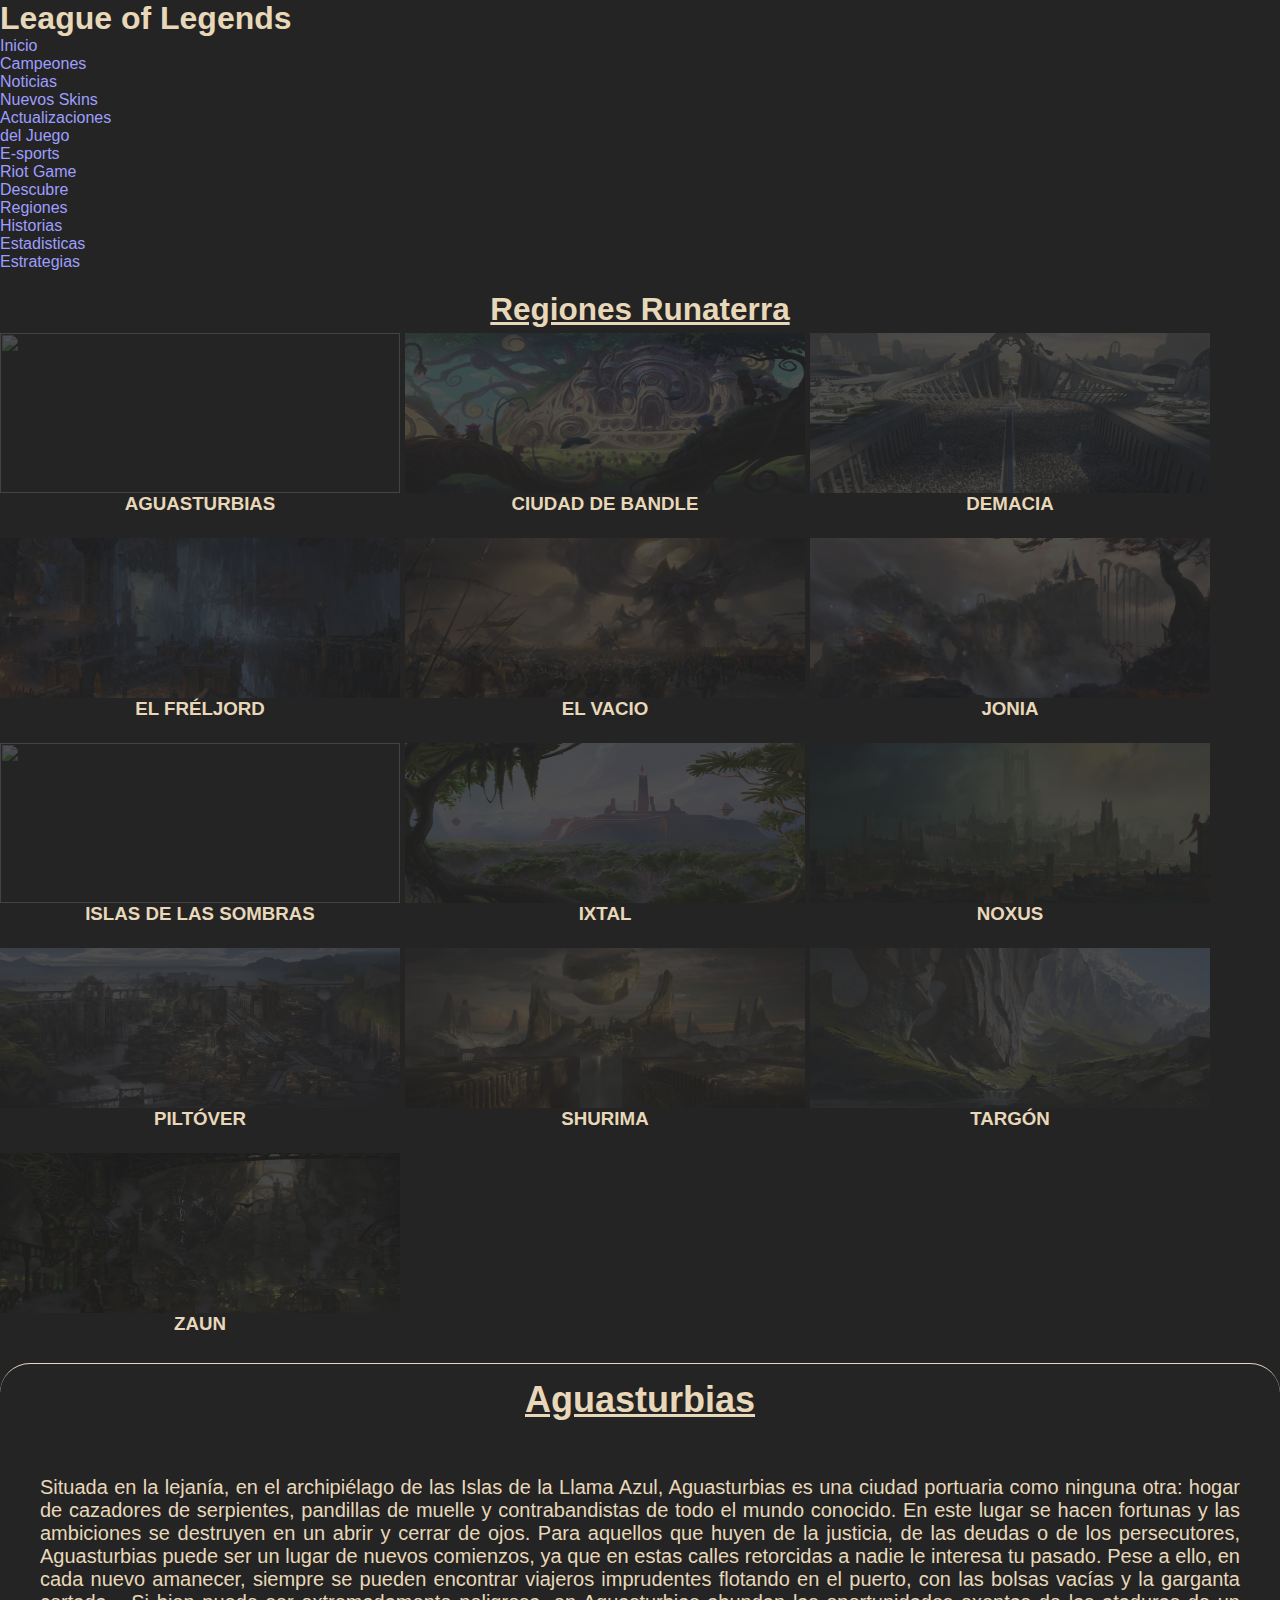
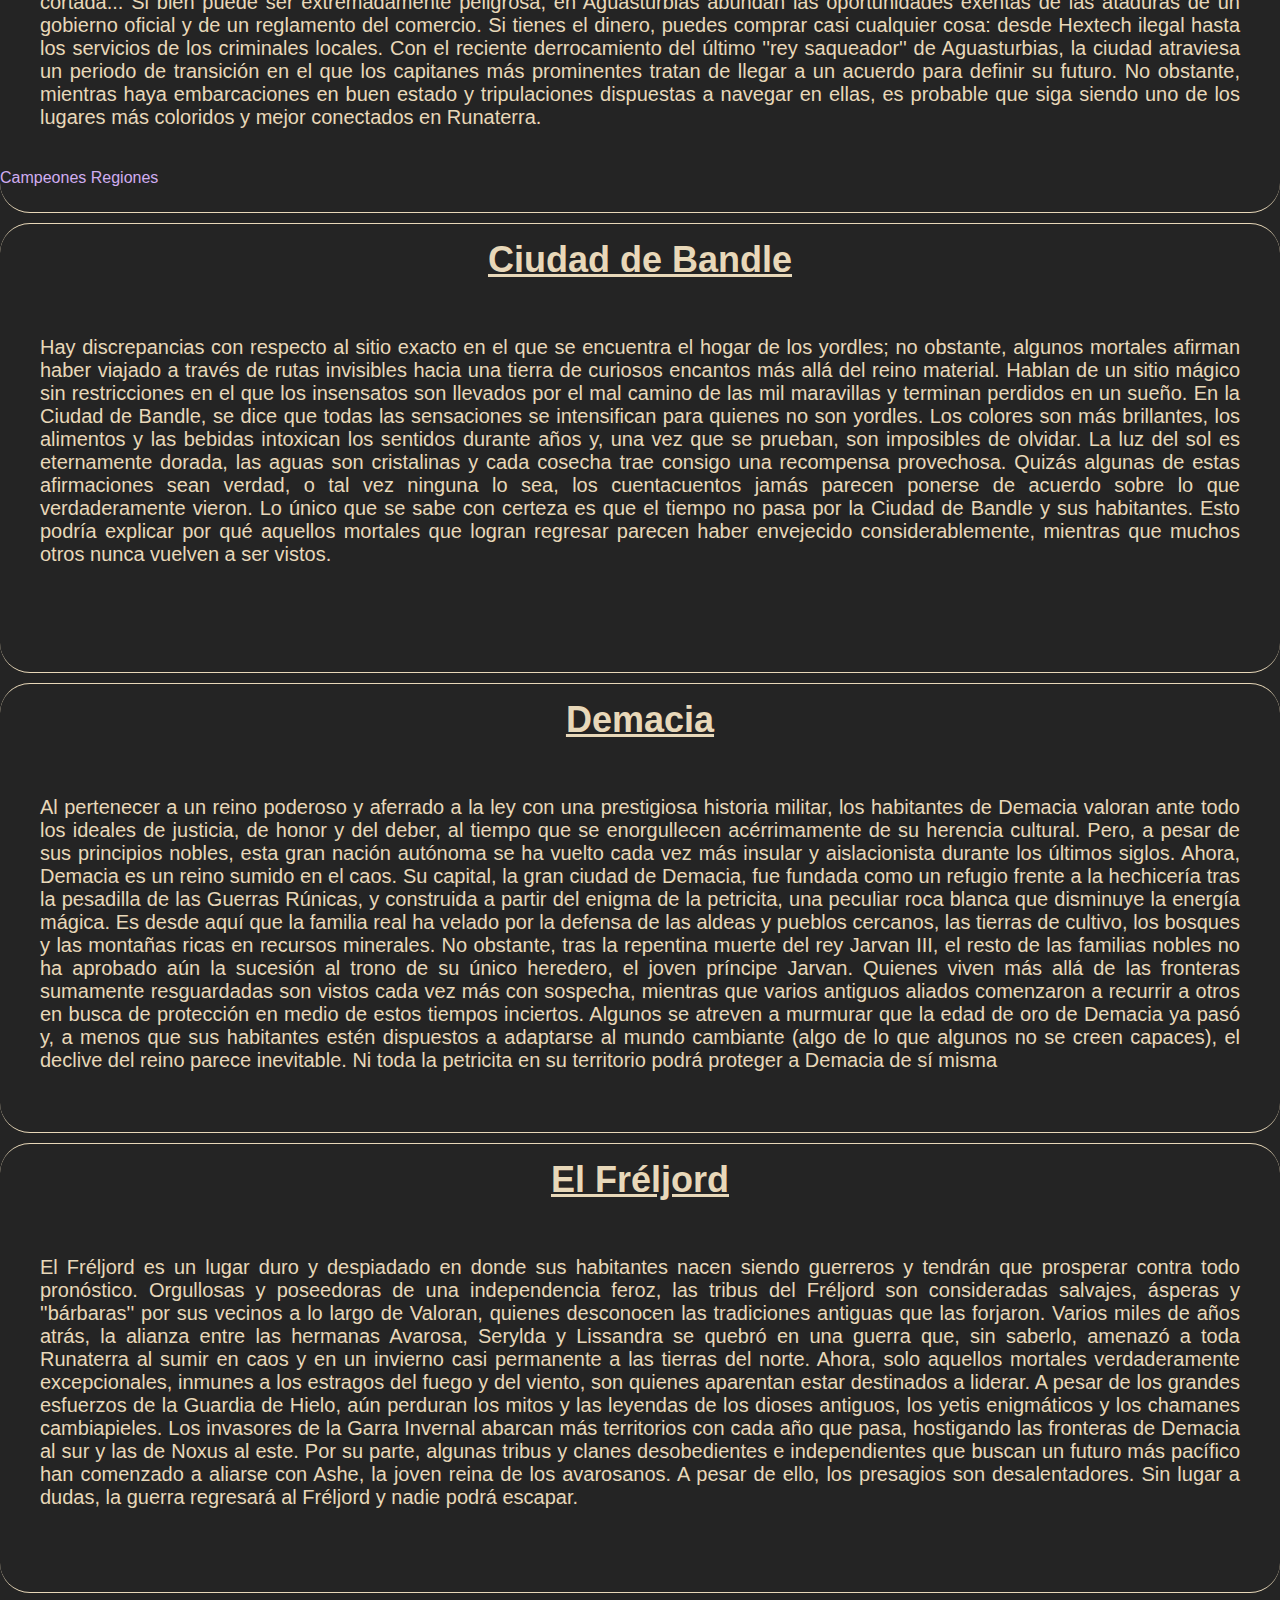
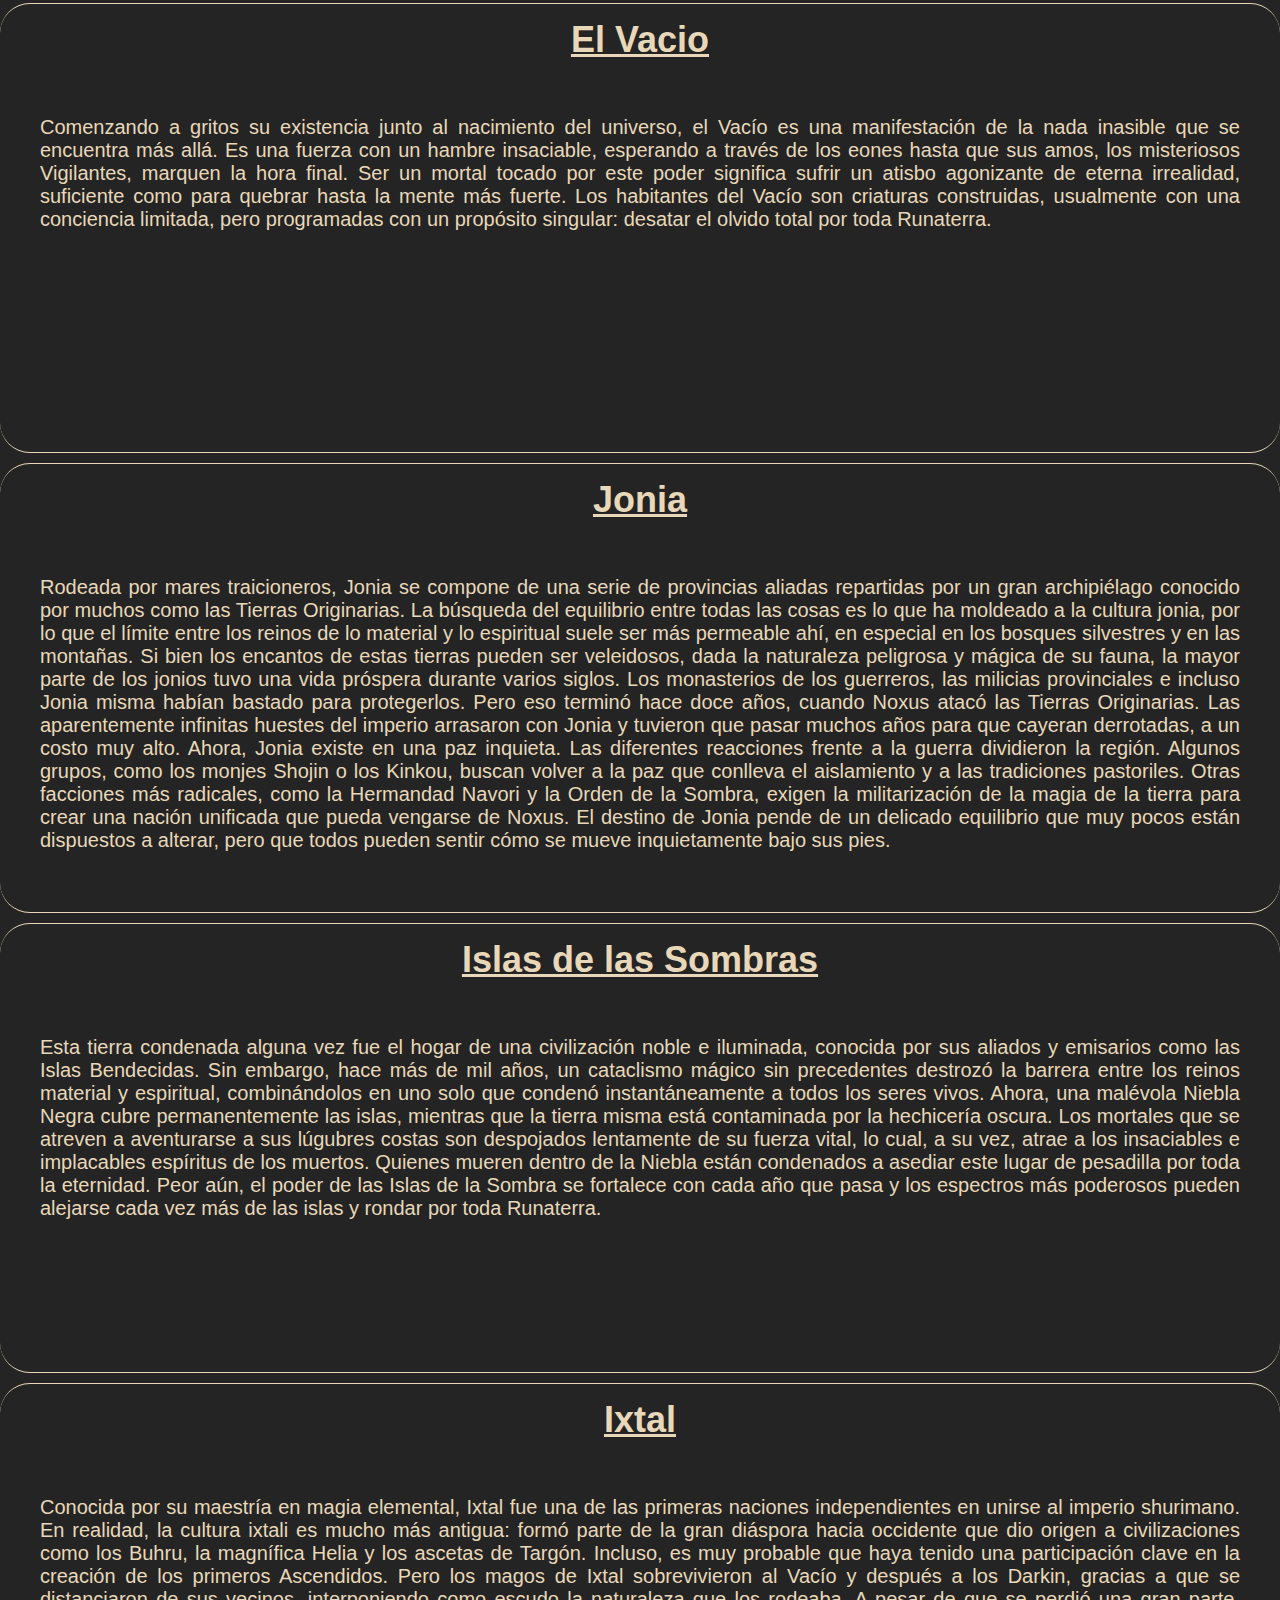
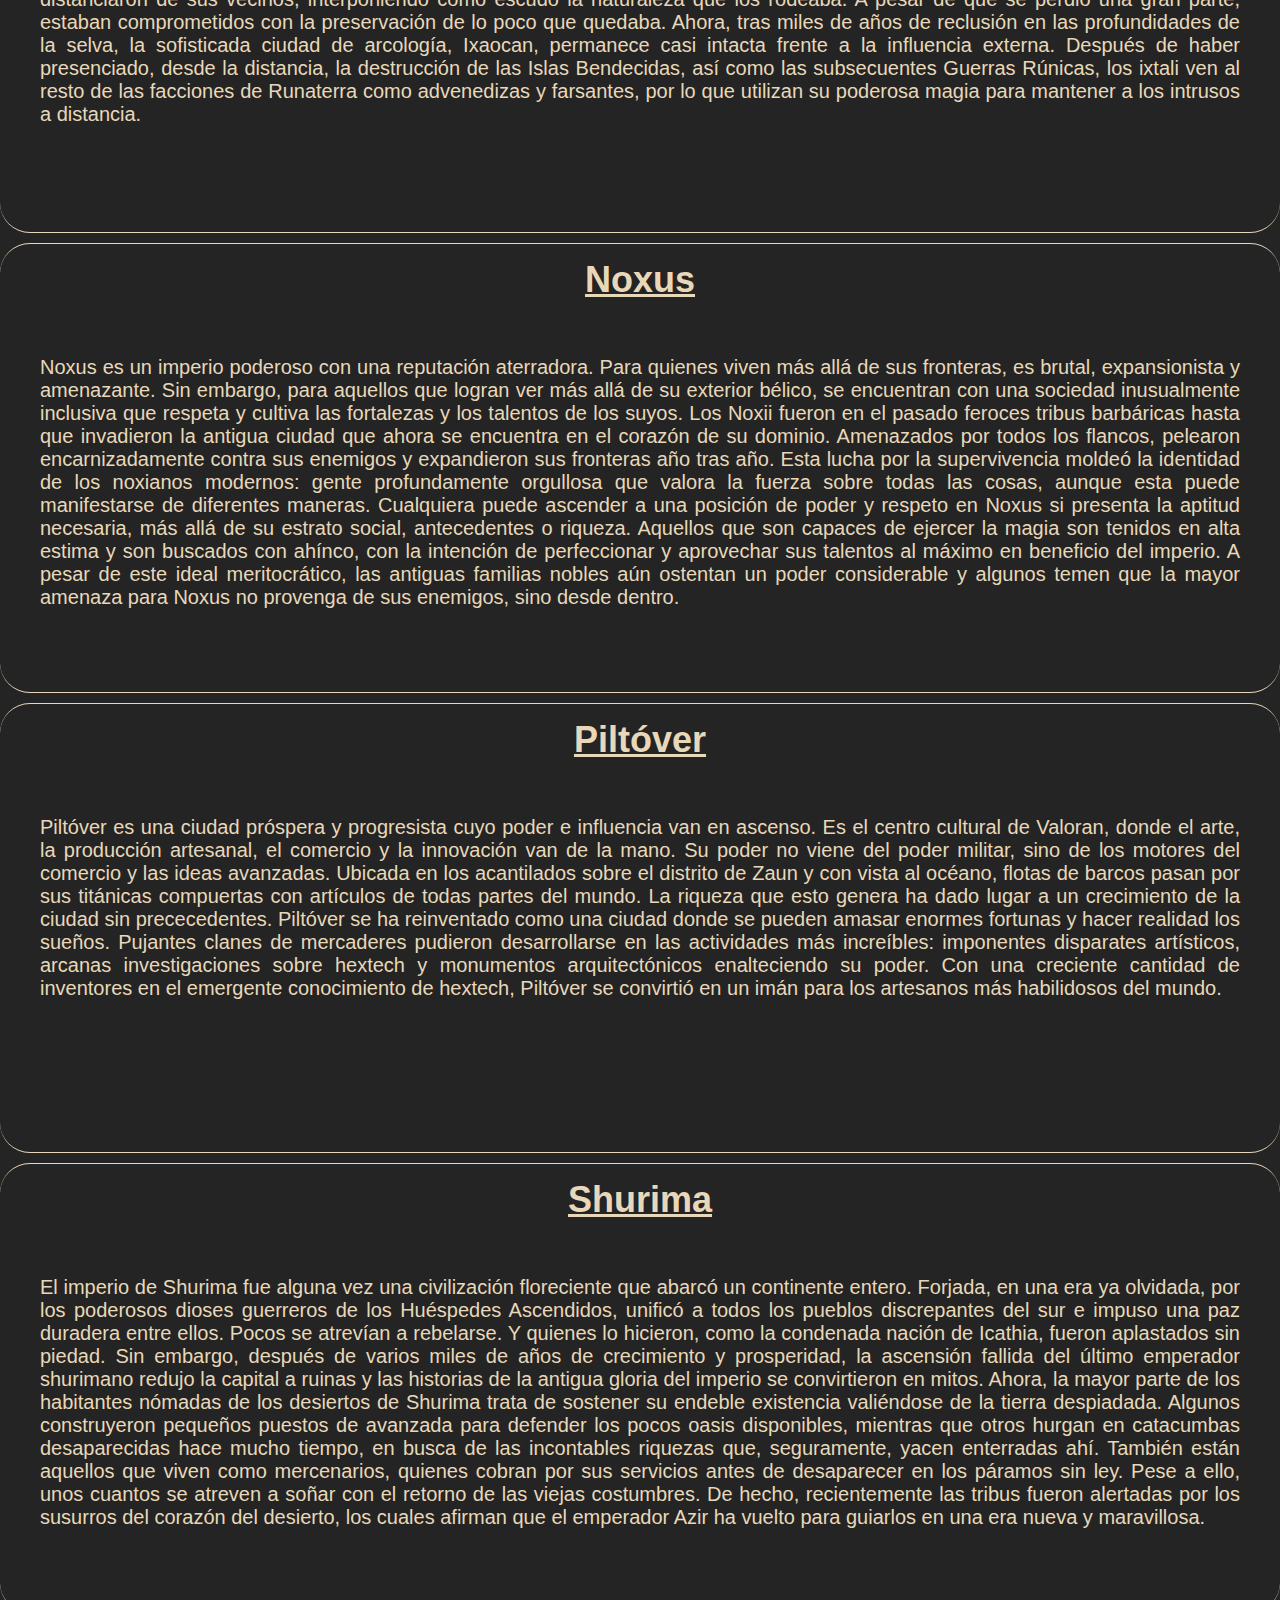
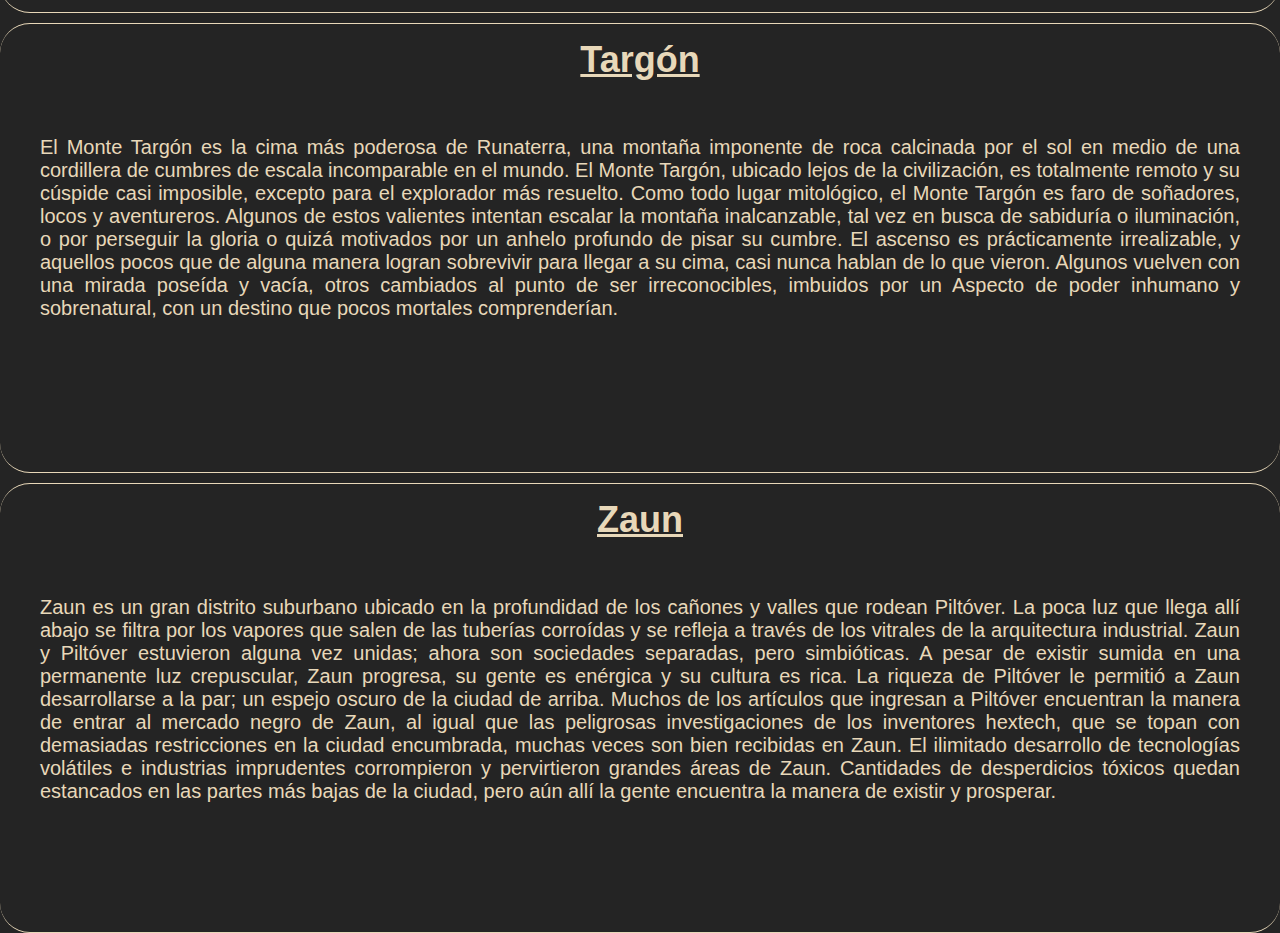
==== commit a631cbe3: "Se realizo el merge de los 2 branch, se debe realizar algunos ajustes" ====
--- a/index-lol.html
+++ b/index-lol.html
@@ -3,12 +3,65 @@
 
 <head>
     <meta charset="UTF-8">
+    <meta http-equiv="X-UA-Compatible" content="IE=edge">
     <meta name="viewport" content="width=device-width, initial-scale=1.0">
     <title>Pagina de League of Legends</title>
     <link rel="stylesheet" href="css/style_lol.css">
 </head>
 
 <body>
+    <header>
+        <nav class="menu">
+            <section class="menu_container">
+                <h1 class="menu_logo">League of Legends</h1>
+                <div id="fecha">
+                    <span id="txt"></span>
+                </div>
+                <ul class="menu_links">
+                    <li class="menu_item">
+                        <a href="#" class="menu_link">Inicio</a>
+                    </li>
+                    <li class="menu_item">
+                        <a href="#" class="menu_link">Campeones</a>
+                    </li>
+                    <li class="menu_item menu_item--show">
+                        <a href="#" class="menu_link">Noticias <i class="fa-solid fa-angle-down"></i></a>
+                        <ul class="menu_nesting">
+                            <li class="menu_inside">
+                                <a href="#" class="menu_link menu_link--inside">Nuevos Skins</a>
+                            </li>
+                            <li class="menu_inside">
+                                <a href="#" class="menu_link menu_link--inside">Actualizaciones <br> del Juego</a>
+                            </li>
+                            <li class="menu_inside">
+                                <a href="#" class="menu_link menu_link--inside">E-sports</a>
+                            </li>
+                            <li class="menu_inside">
+                                <a href="#" class="menu_link menu_link--inside">Riot Game</a>
+                            </li>
+                        </ul>
+                    </li>
+                    <li class="menu_item menu_item--show">
+                        <a href="#" class="menu_link">Descubre <i class="fa-solid fa-angle-down"></i></a>
+                        <ul class="menu_nesting2">
+                            <li class="menu_inside">
+                                <a href="#" class="menu_link menu_link--inside">Regiones</a>
+                            </li>
+                            <li class="menu_inside">
+                                <a href="#" class="menu_link menu_link--inside">Historias</a>
+                            </li>
+                            <li class="menu_inside">
+                                <a href="#" class="menu_link menu_link--inside">Estadisticas</a>
+                            </li>
+                            <li class="menu_inside">
+                                <a href="#" class="menu_link menu_link--inside">Estrategias</a>
+                            </li>
+                        </ul>
+                    </li>
+                </ul>
+            </section>
+        </nav>
+    </header>
     <main>
         <section id="regiones">
             <h2>Regiones Runaterra</h2>
--- a/css/style_lol.css
+++ b/css/style_lol.css
@@ -7,10 +7,9 @@
     box-sizing: border-box;
 }
 
-body {
-    margin: auto;
-    width: 1212px;
-    font-family: 'Roboto', sans-serif;
+body{
+    
+    font-family: 'Poppins', sans-serif;
 }
 
 :root{
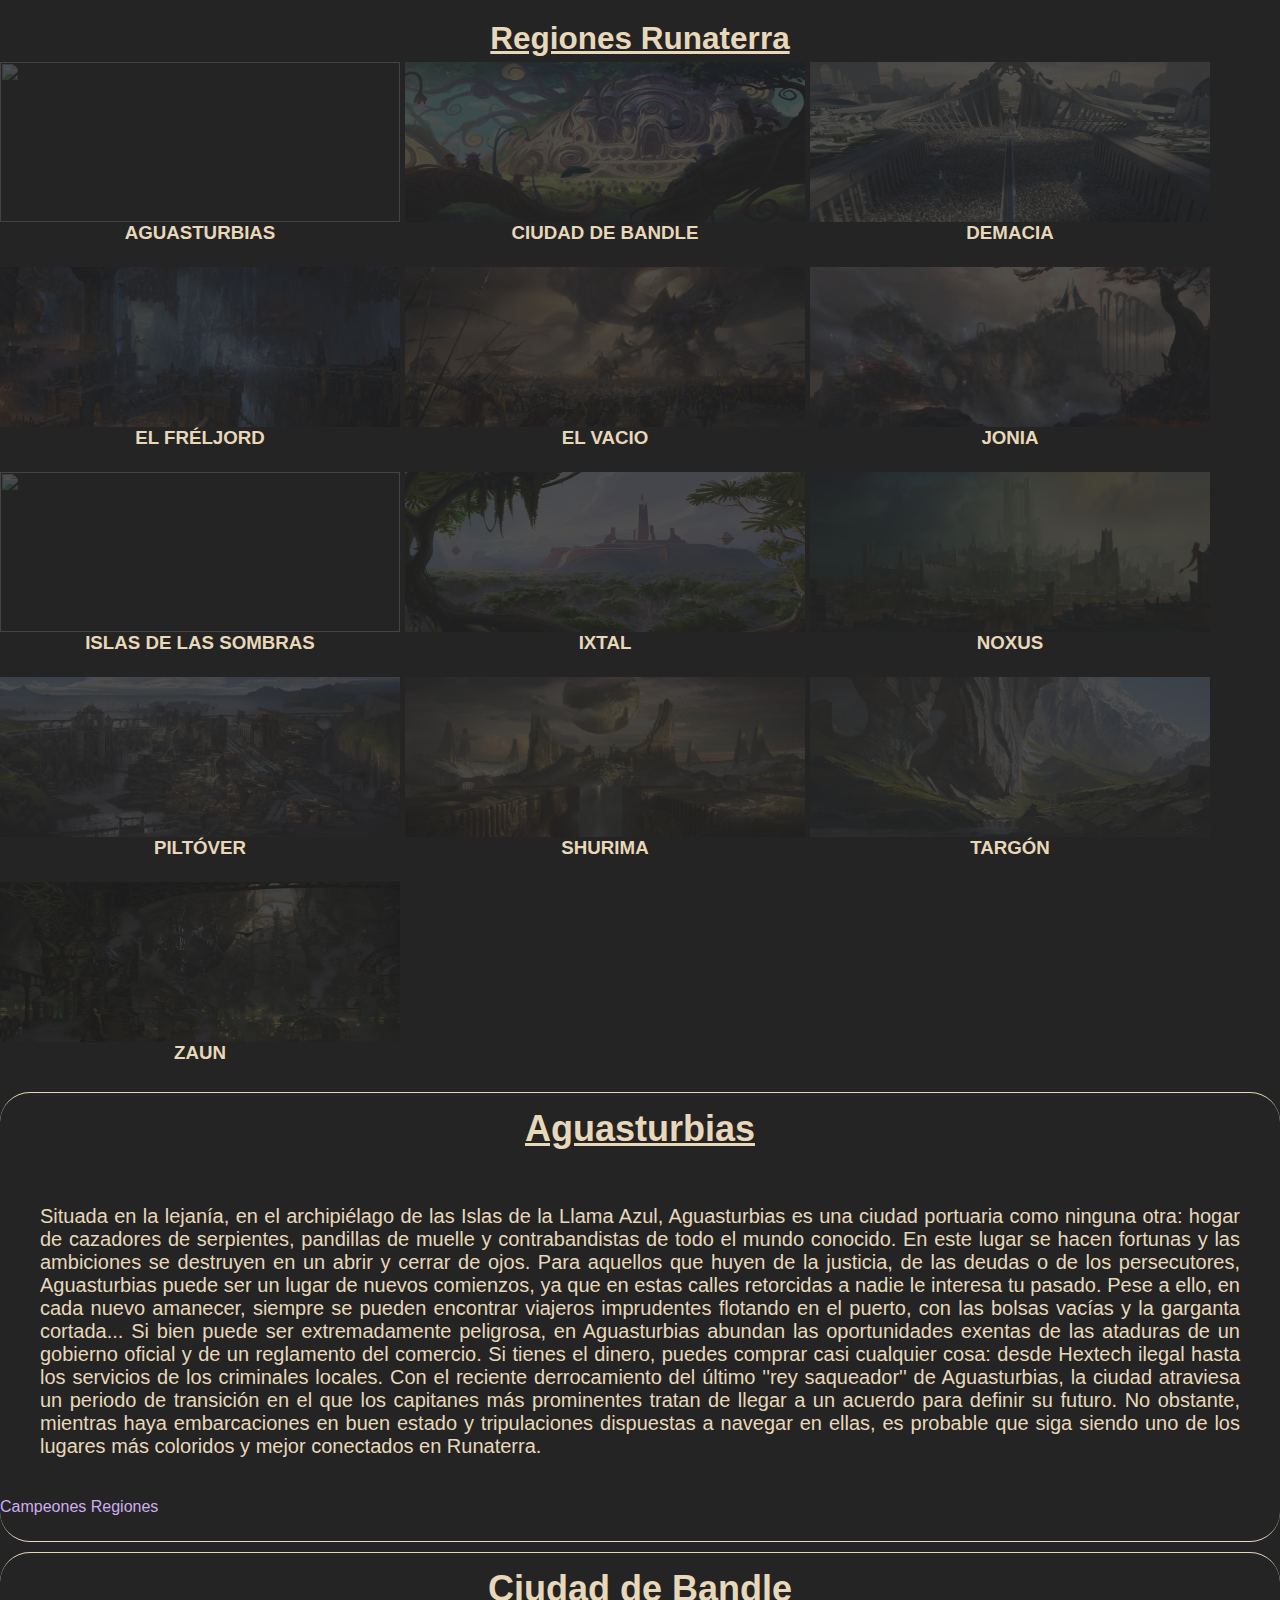
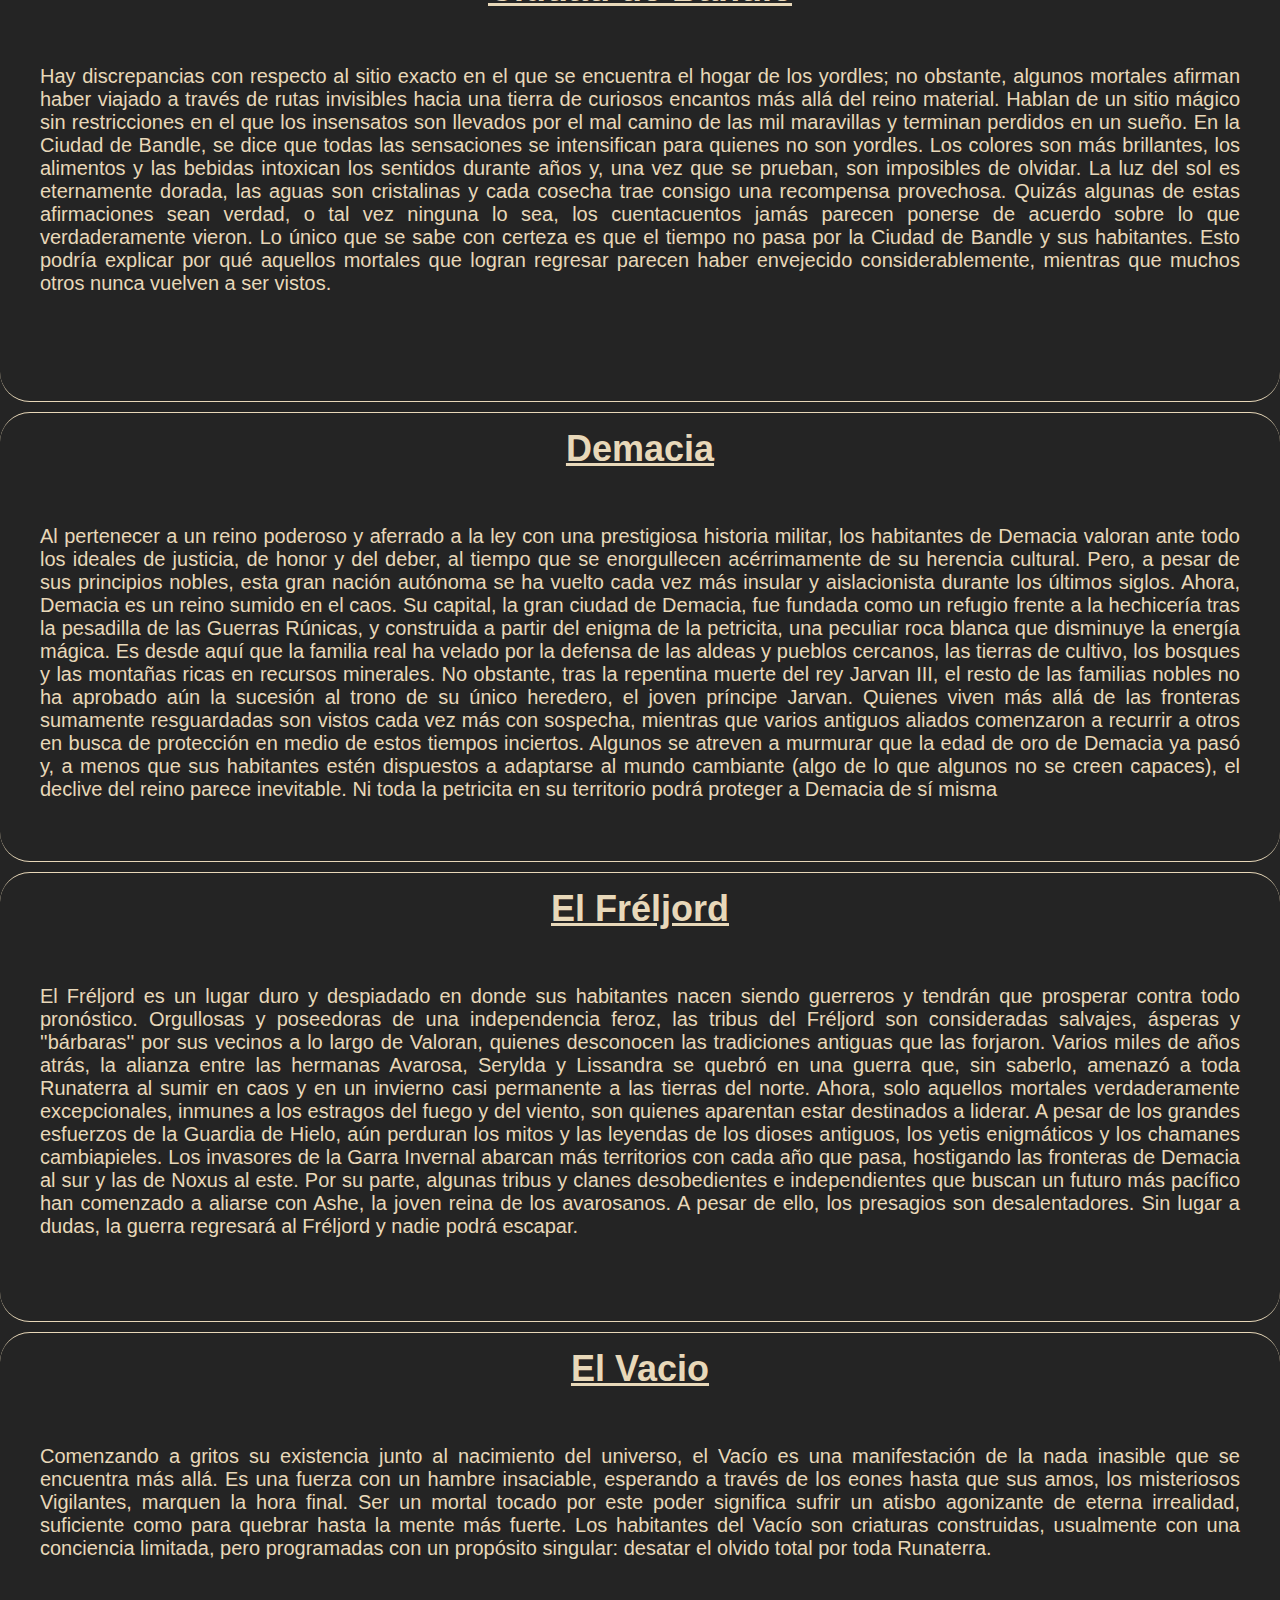
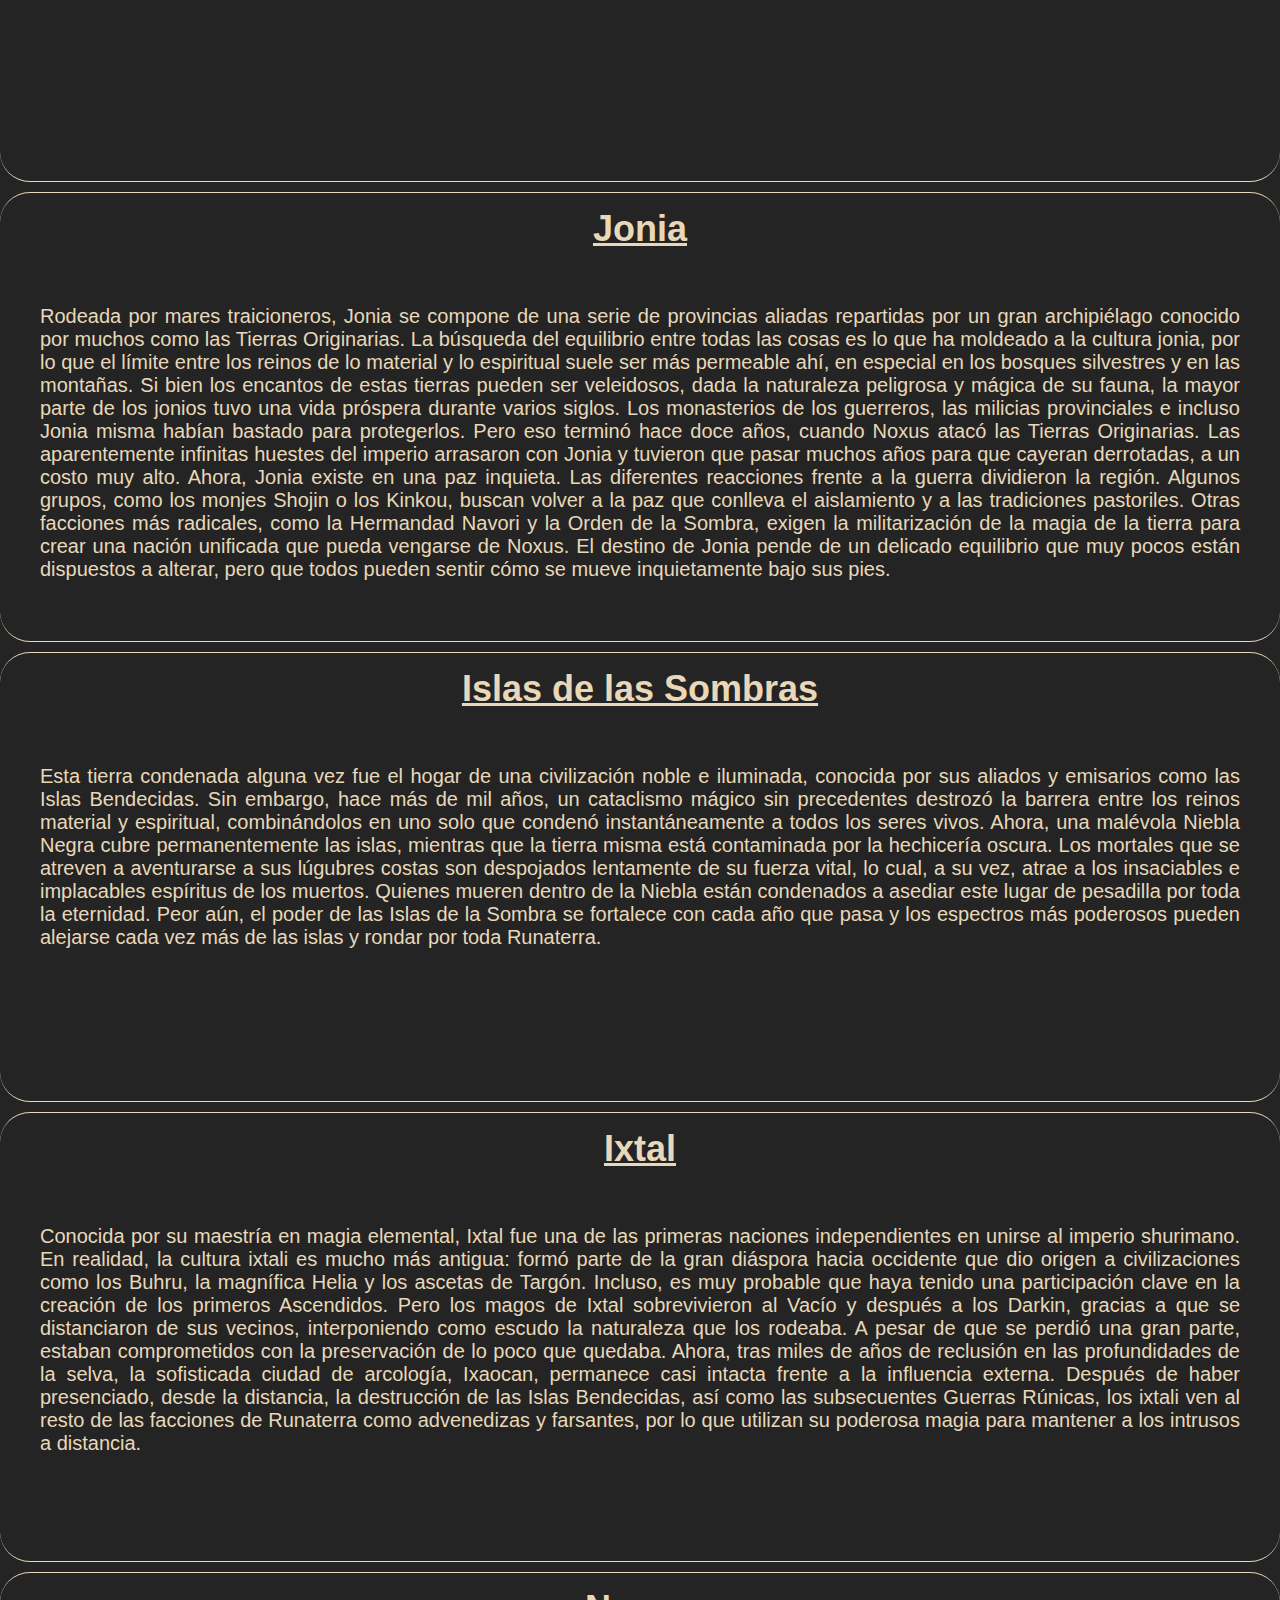
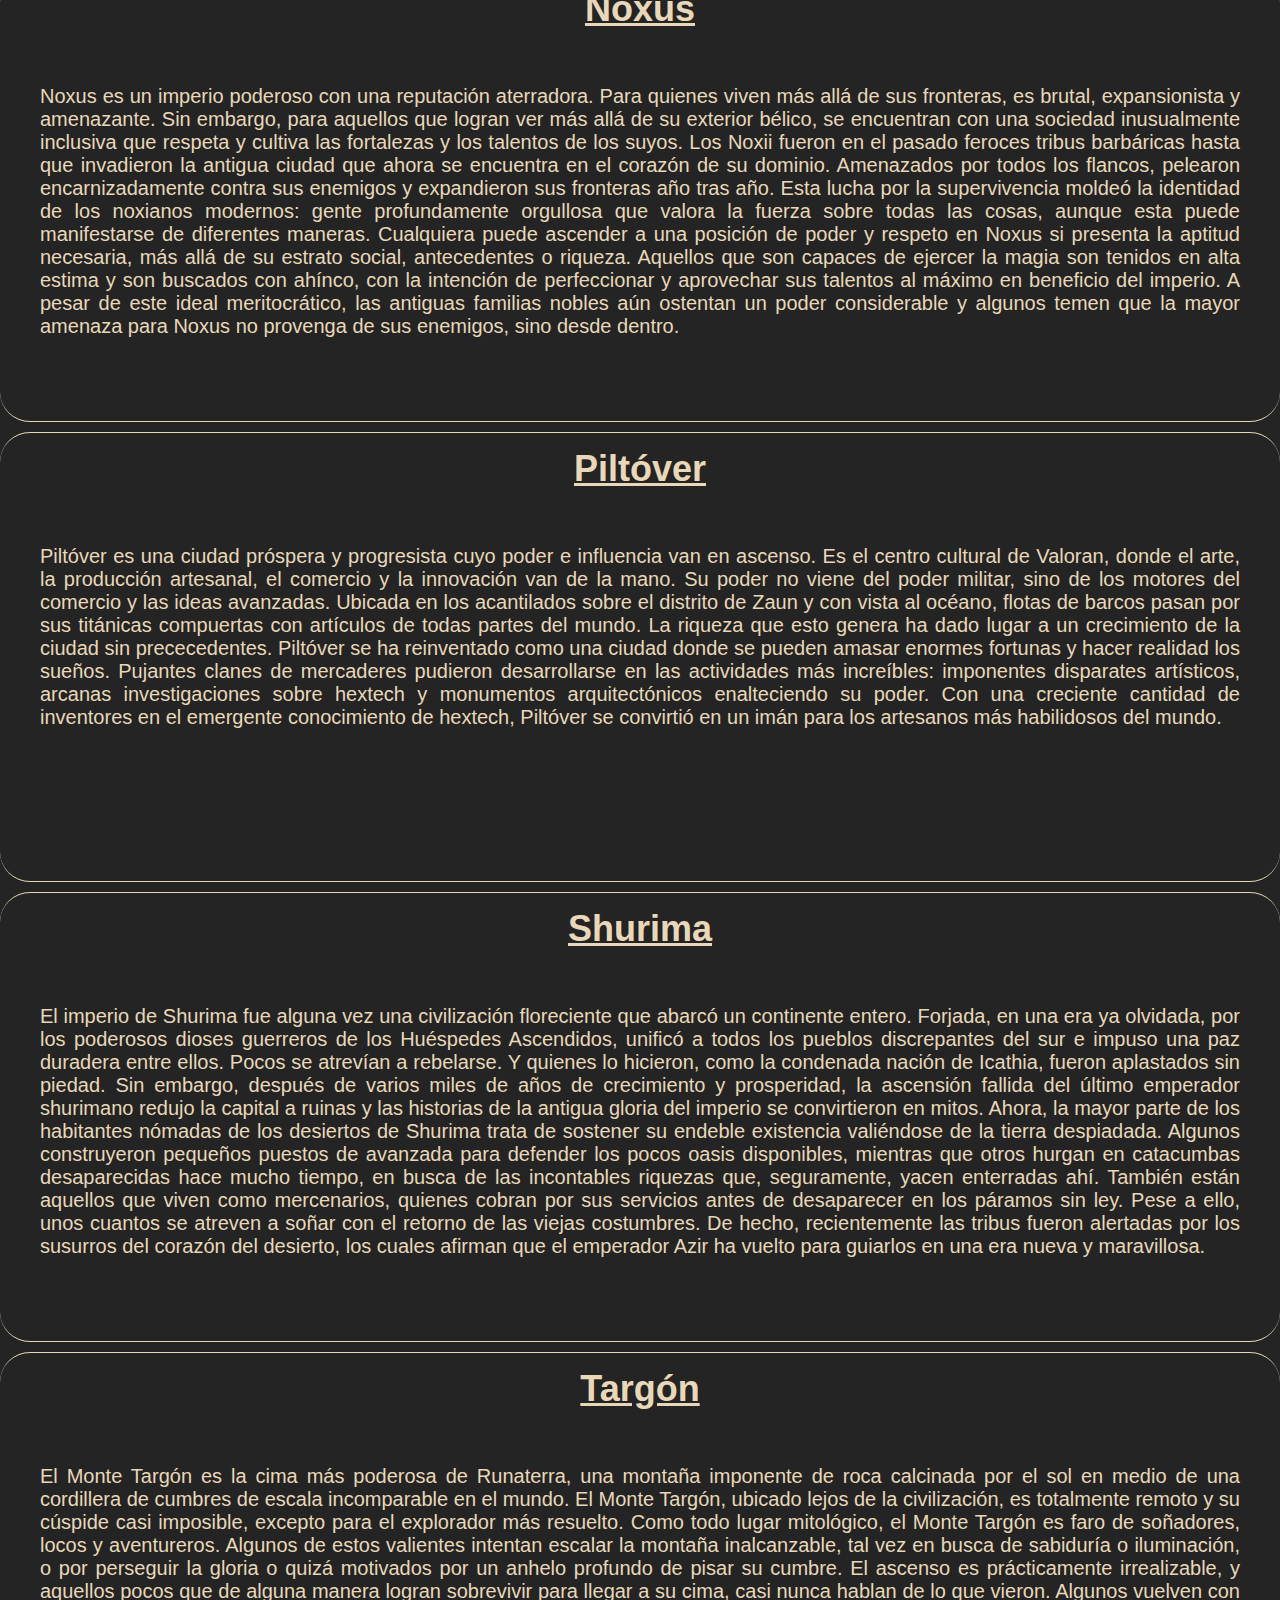
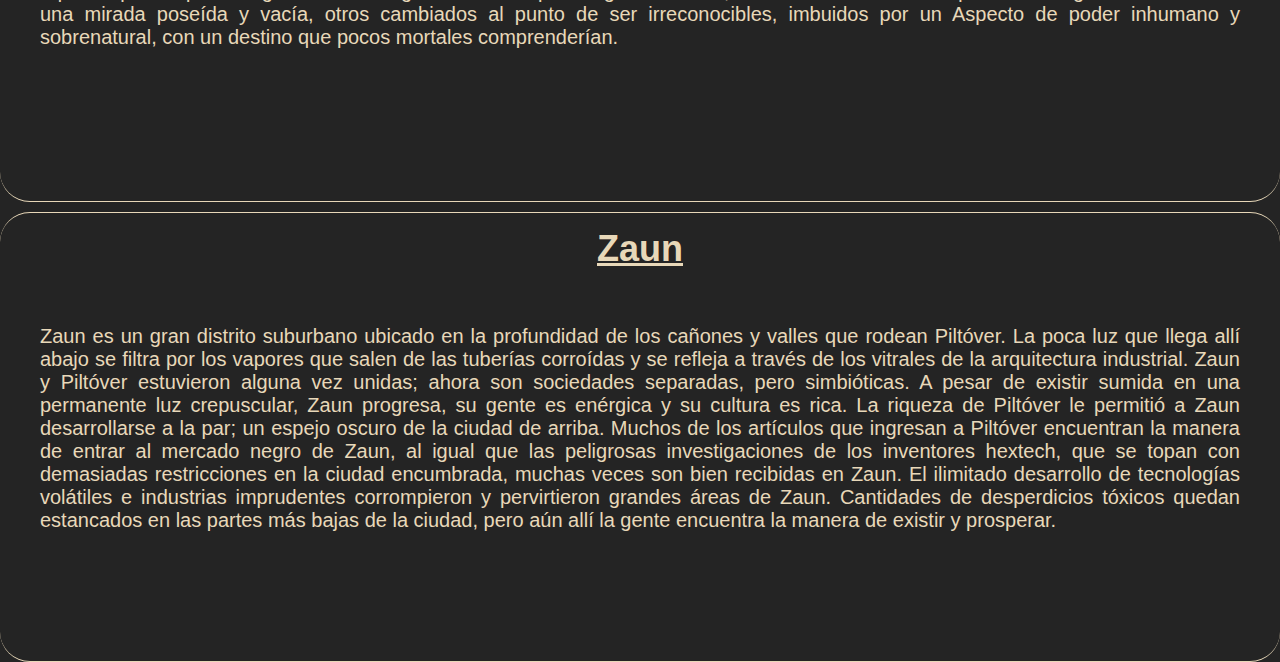
==== commit 58470327: "Se realizaron cambios, se debe mejora el header, para que se adapte al main" ====
--- a/index-lol.html
+++ b/index-lol.html
@@ -11,56 +11,6 @@
 
 <body>
     <header>
-        <nav class="menu">
-            <section class="menu_container">
-                <h1 class="menu_logo">League of Legends</h1>
-                <div id="fecha">
-                    <span id="txt"></span>
-                </div>
-                <ul class="menu_links">
-                    <li class="menu_item">
-                        <a href="#" class="menu_link">Inicio</a>
-                    </li>
-                    <li class="menu_item">
-                        <a href="#" class="menu_link">Campeones</a>
-                    </li>
-                    <li class="menu_item menu_item--show">
-                        <a href="#" class="menu_link">Noticias <i class="fa-solid fa-angle-down"></i></a>
-                        <ul class="menu_nesting">
-                            <li class="menu_inside">
-                                <a href="#" class="menu_link menu_link--inside">Nuevos Skins</a>
-                            </li>
-                            <li class="menu_inside">
-                                <a href="#" class="menu_link menu_link--inside">Actualizaciones <br> del Juego</a>
-                            </li>
-                            <li class="menu_inside">
-                                <a href="#" class="menu_link menu_link--inside">E-sports</a>
-                            </li>
-                            <li class="menu_inside">
-                                <a href="#" class="menu_link menu_link--inside">Riot Game</a>
-                            </li>
-                        </ul>
-                    </li>
-                    <li class="menu_item menu_item--show">
-                        <a href="#" class="menu_link">Descubre <i class="fa-solid fa-angle-down"></i></a>
-                        <ul class="menu_nesting2">
-                            <li class="menu_inside">
-                                <a href="#" class="menu_link menu_link--inside">Regiones</a>
-                            </li>
-                            <li class="menu_inside">
-                                <a href="#" class="menu_link menu_link--inside">Historias</a>
-                            </li>
-                            <li class="menu_inside">
-                                <a href="#" class="menu_link menu_link--inside">Estadisticas</a>
-                            </li>
-                            <li class="menu_inside">
-                                <a href="#" class="menu_link menu_link--inside">Estrategias</a>
-                            </li>
-                        </ul>
-                    </li>
-                </ul>
-            </section>
-        </nav>
     </header>
     <main>
         <section id="regiones">
@@ -402,6 +352,7 @@
         </section>
     </main>
     <script src="js/index_lol"></script>
+    <script src="js/app.js"></script>
 </body>
 
 </html>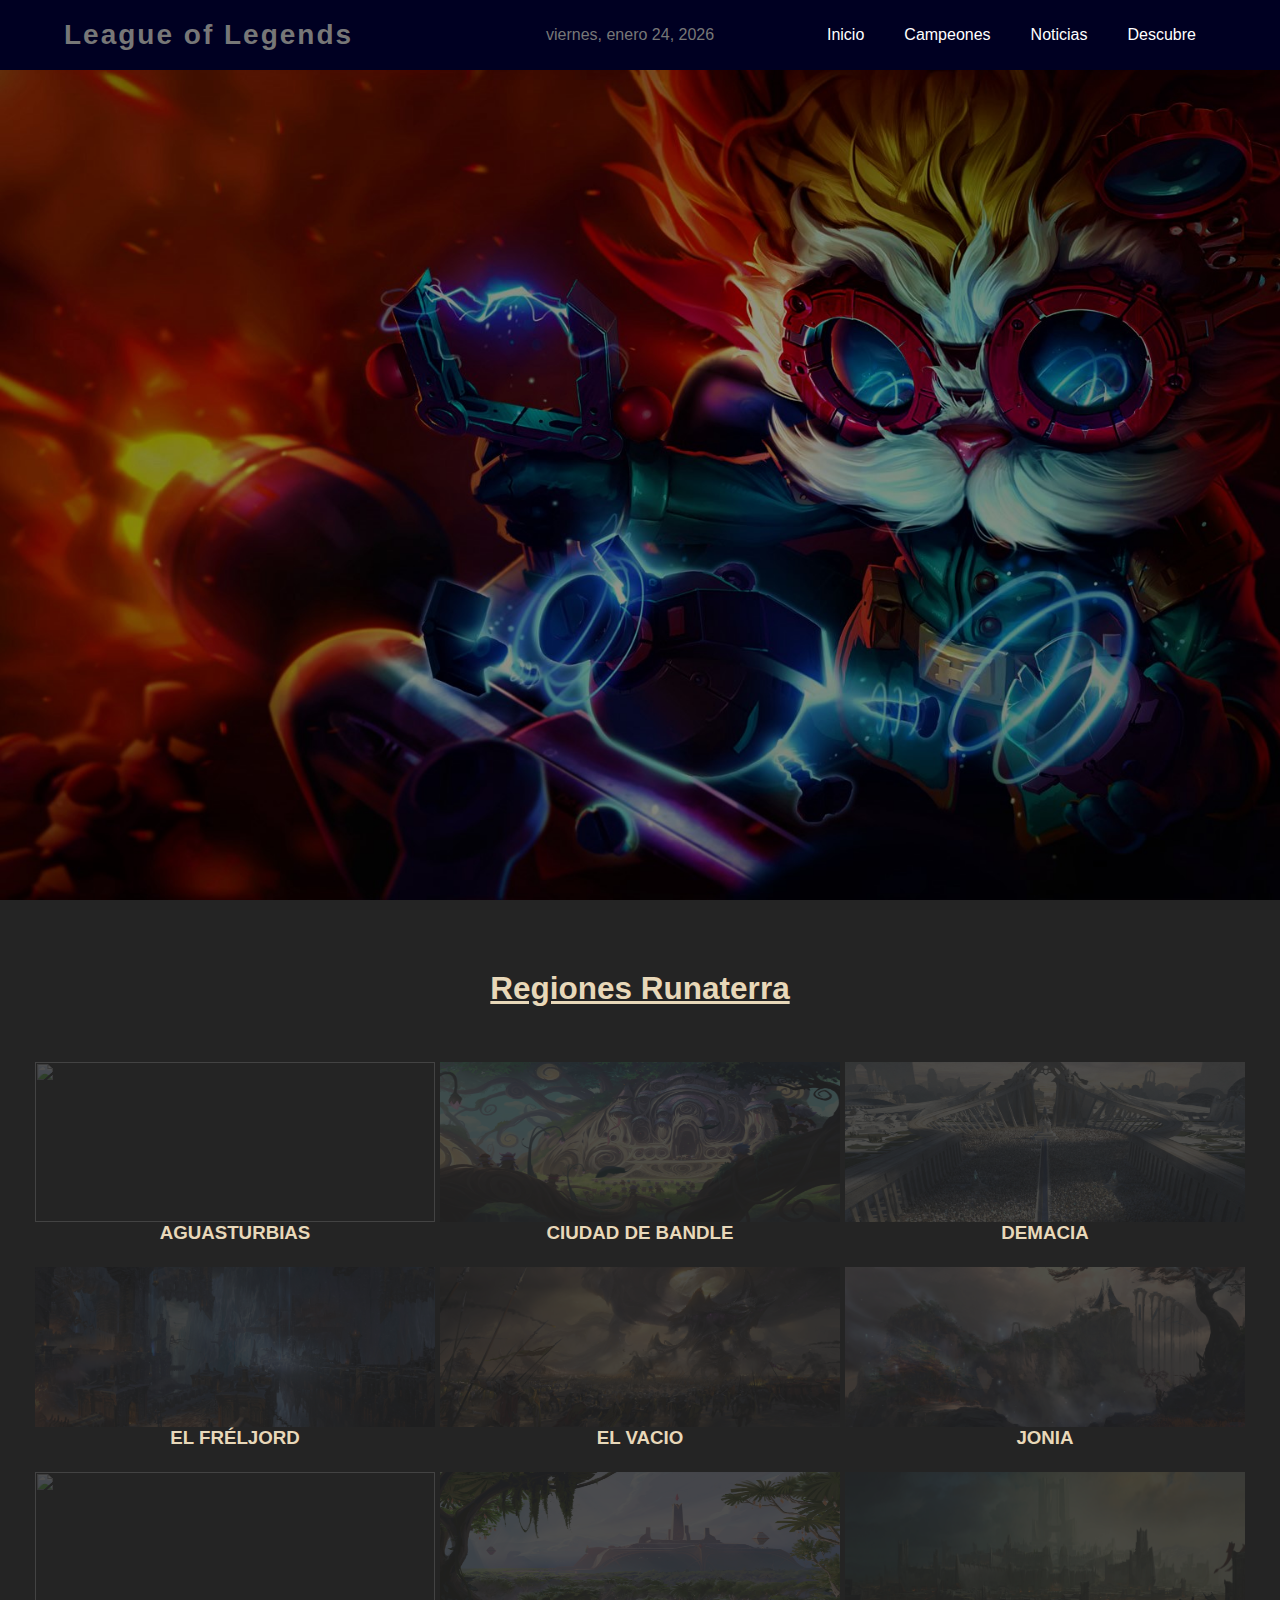
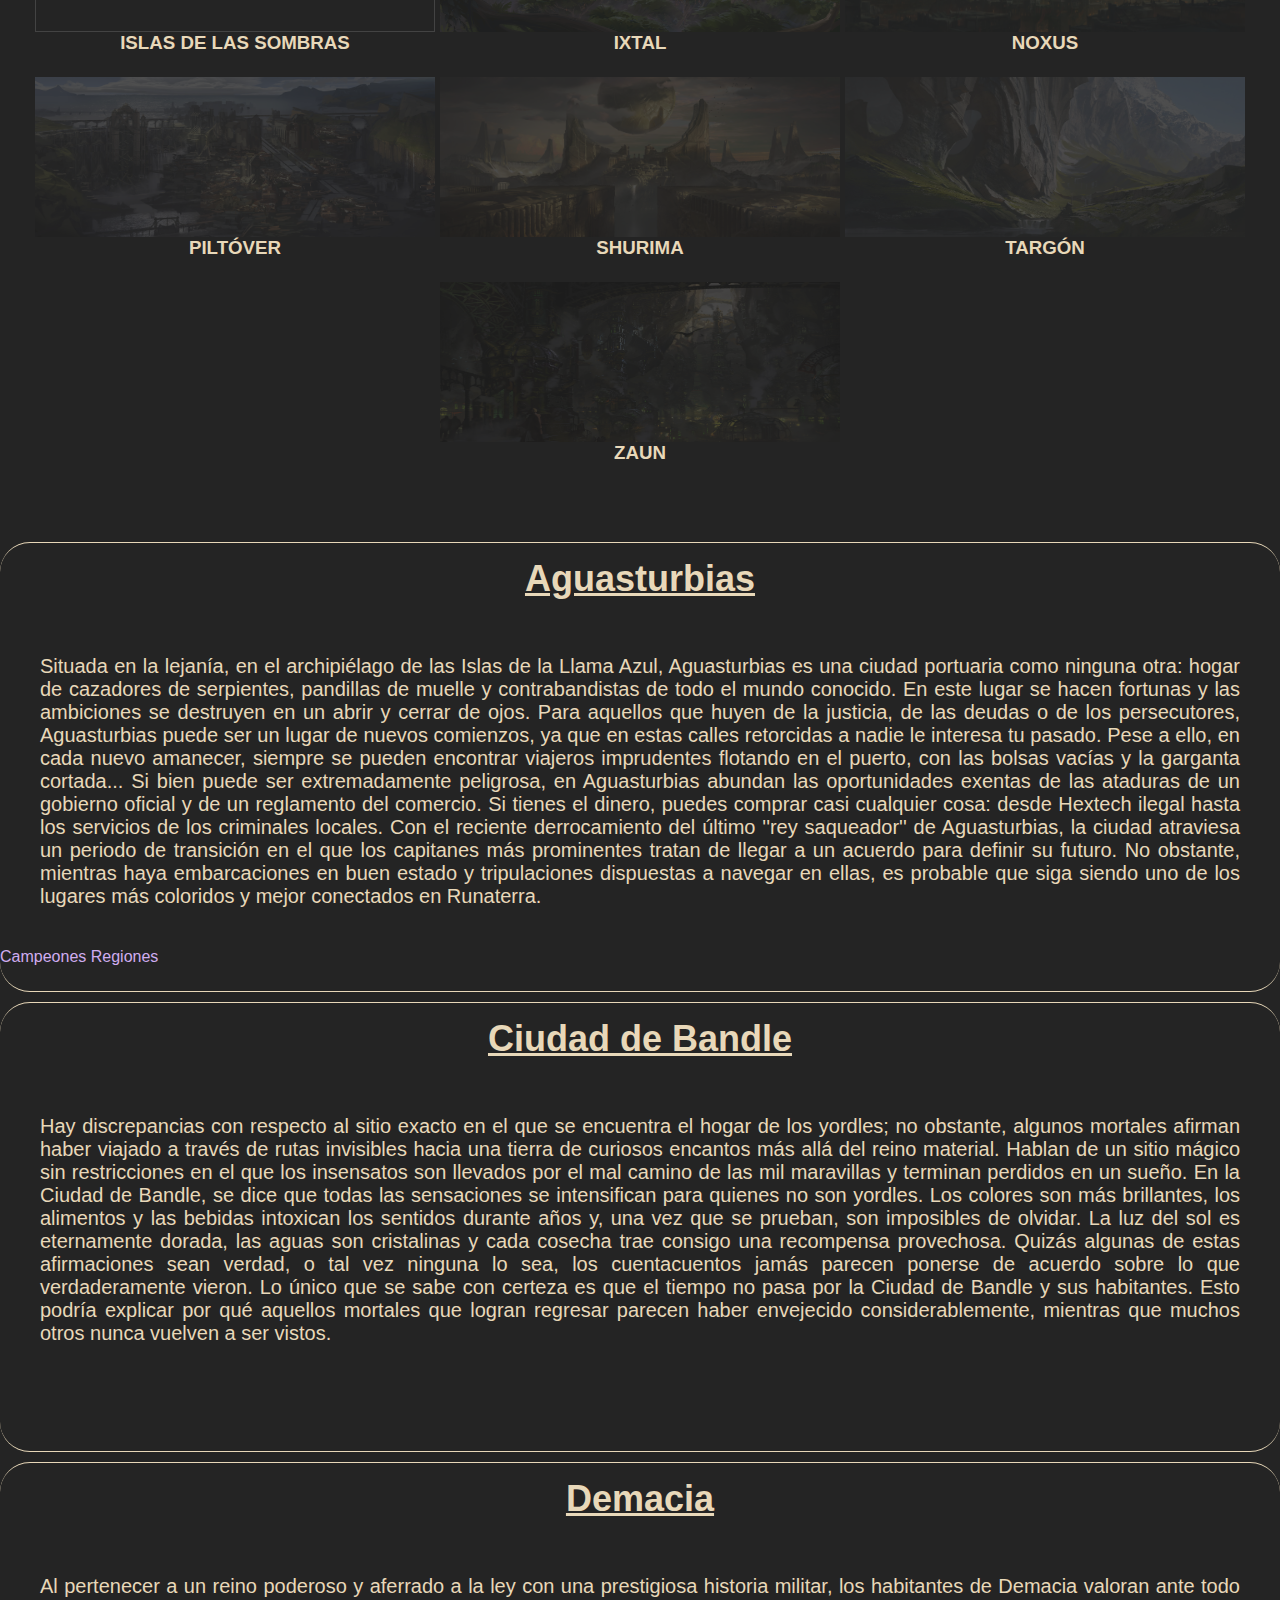
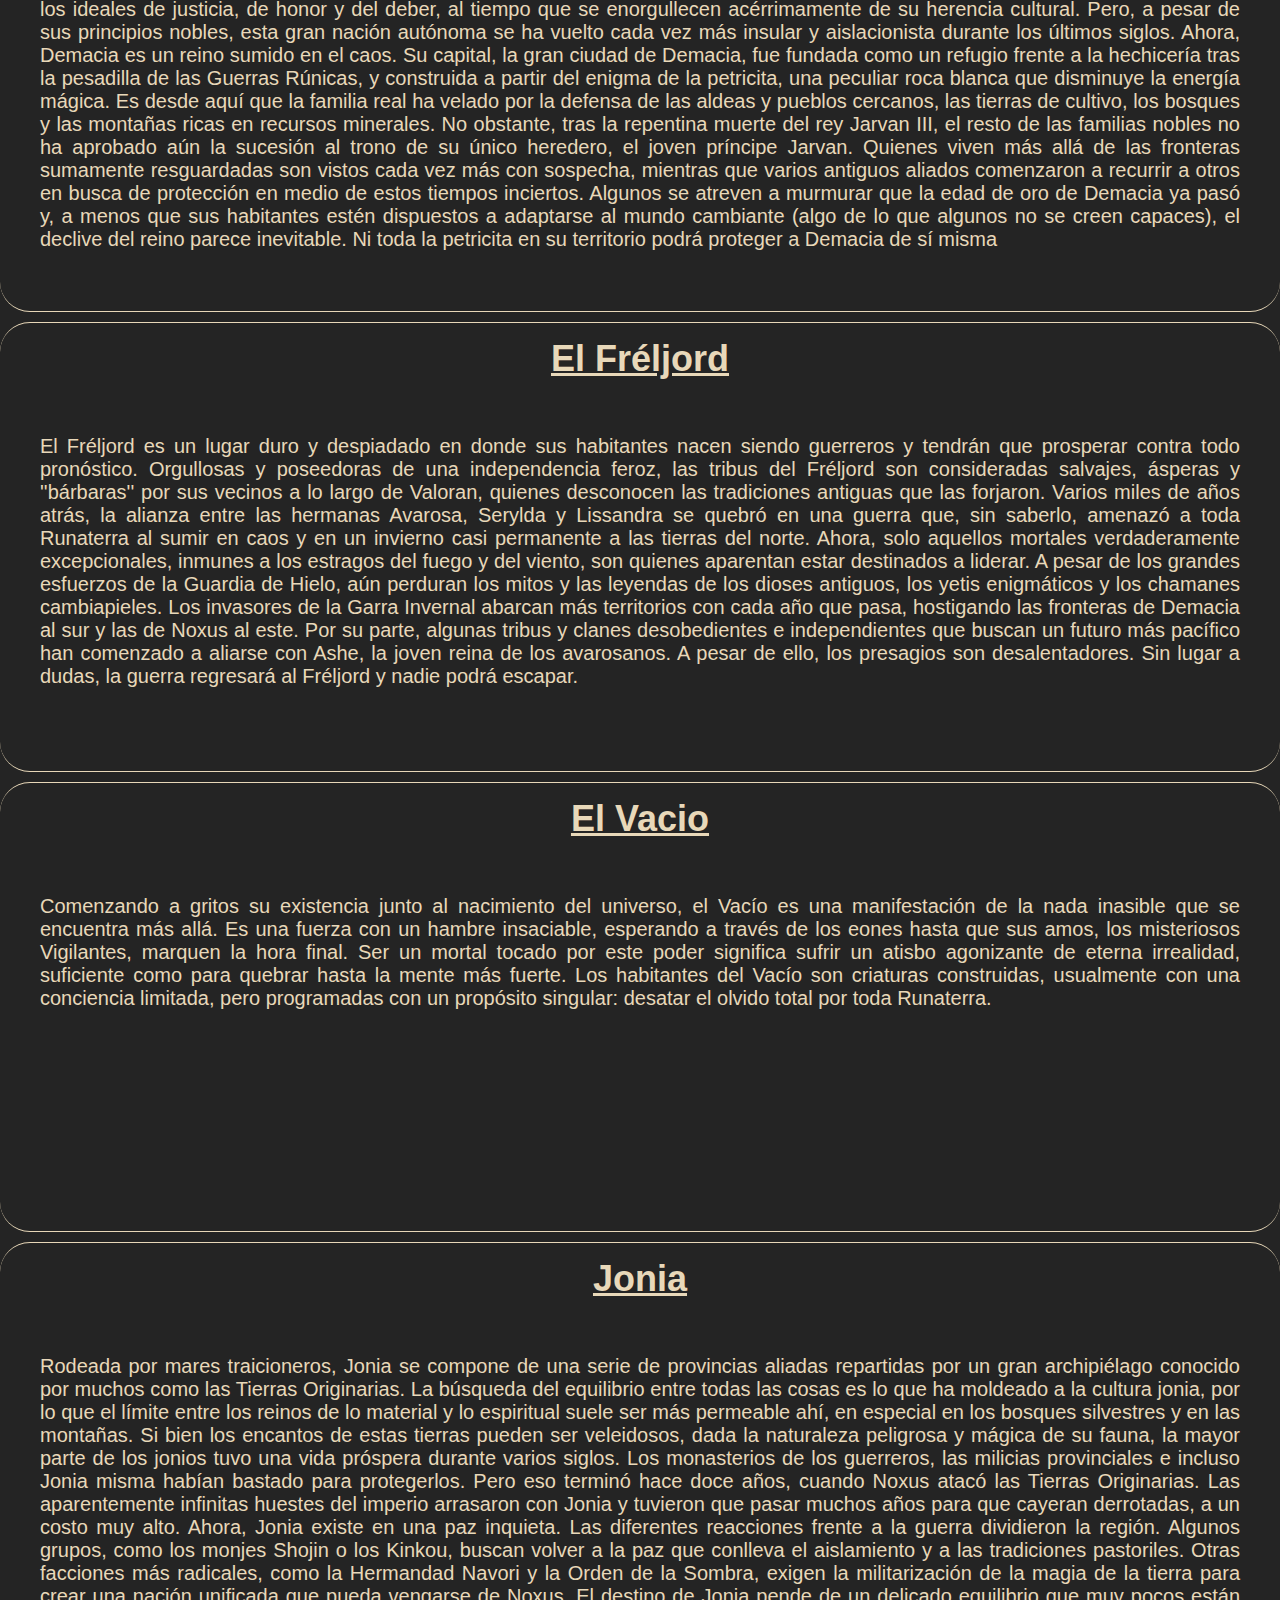
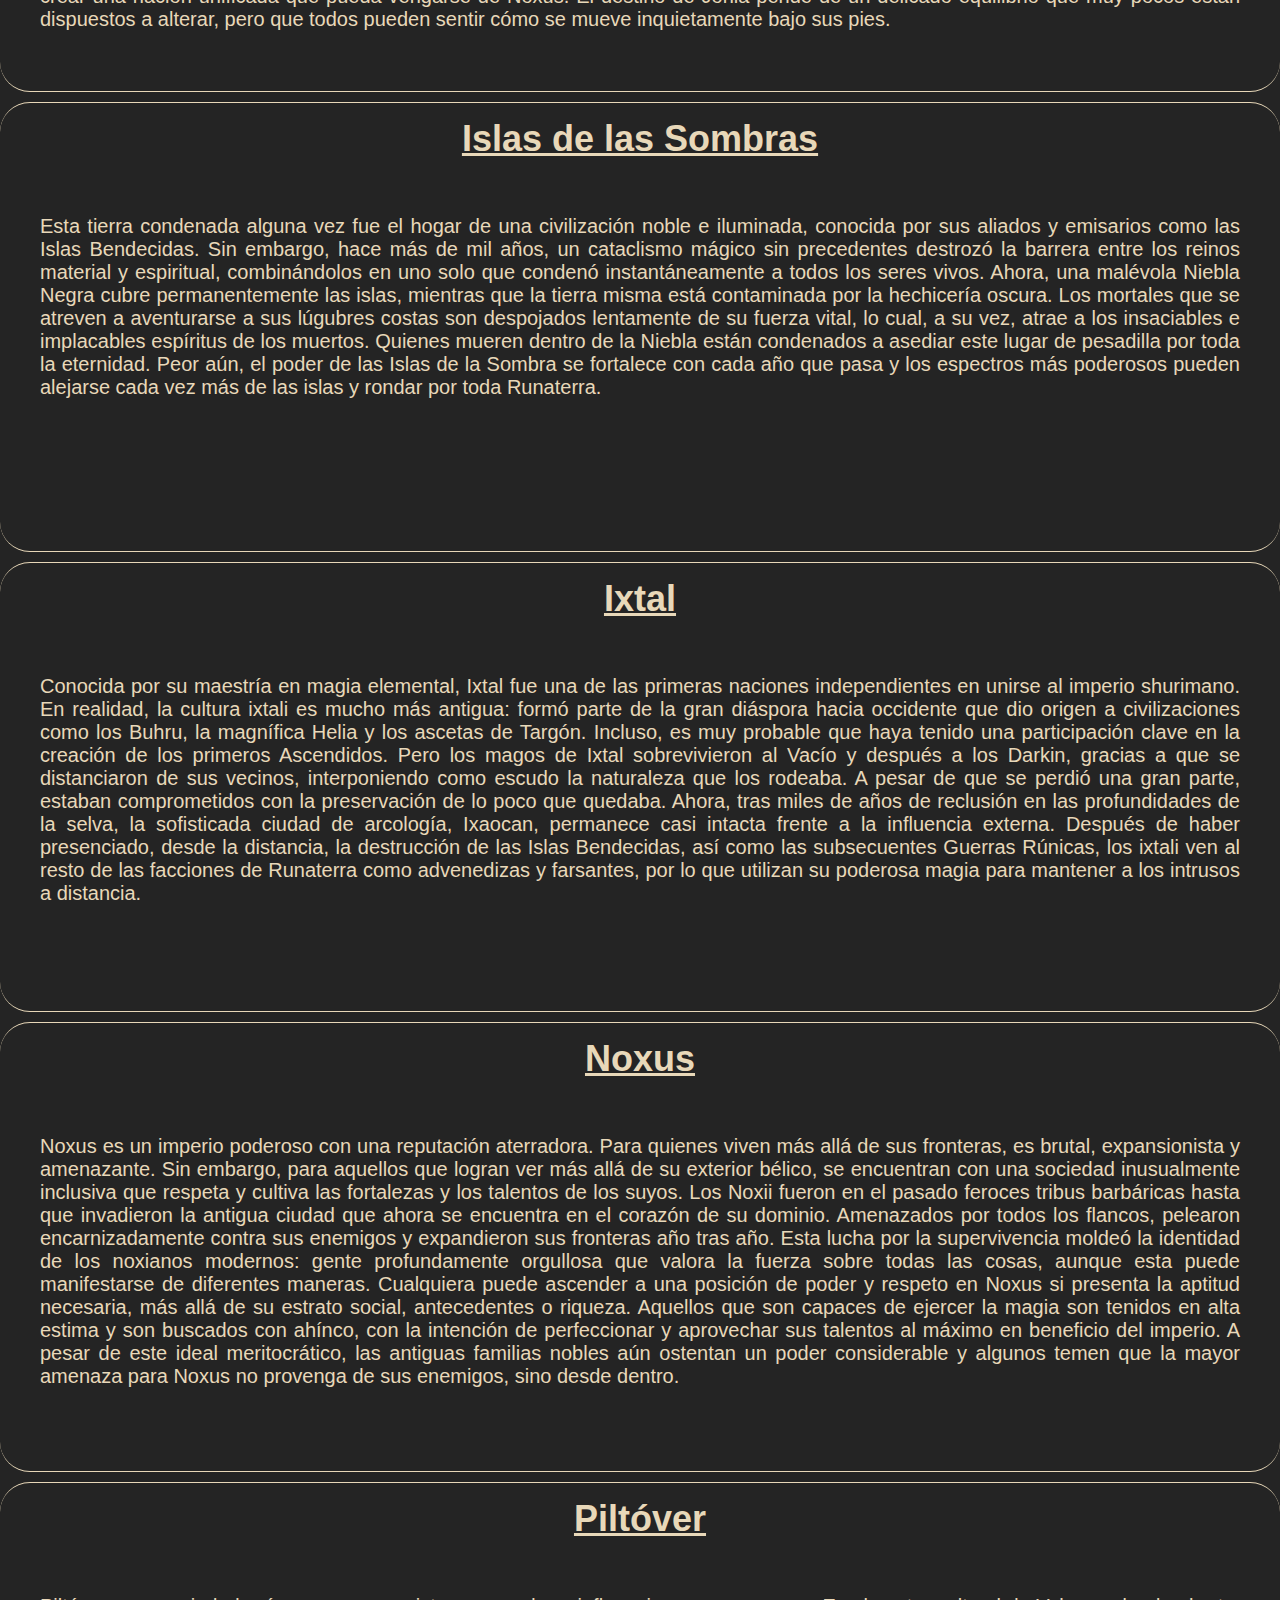
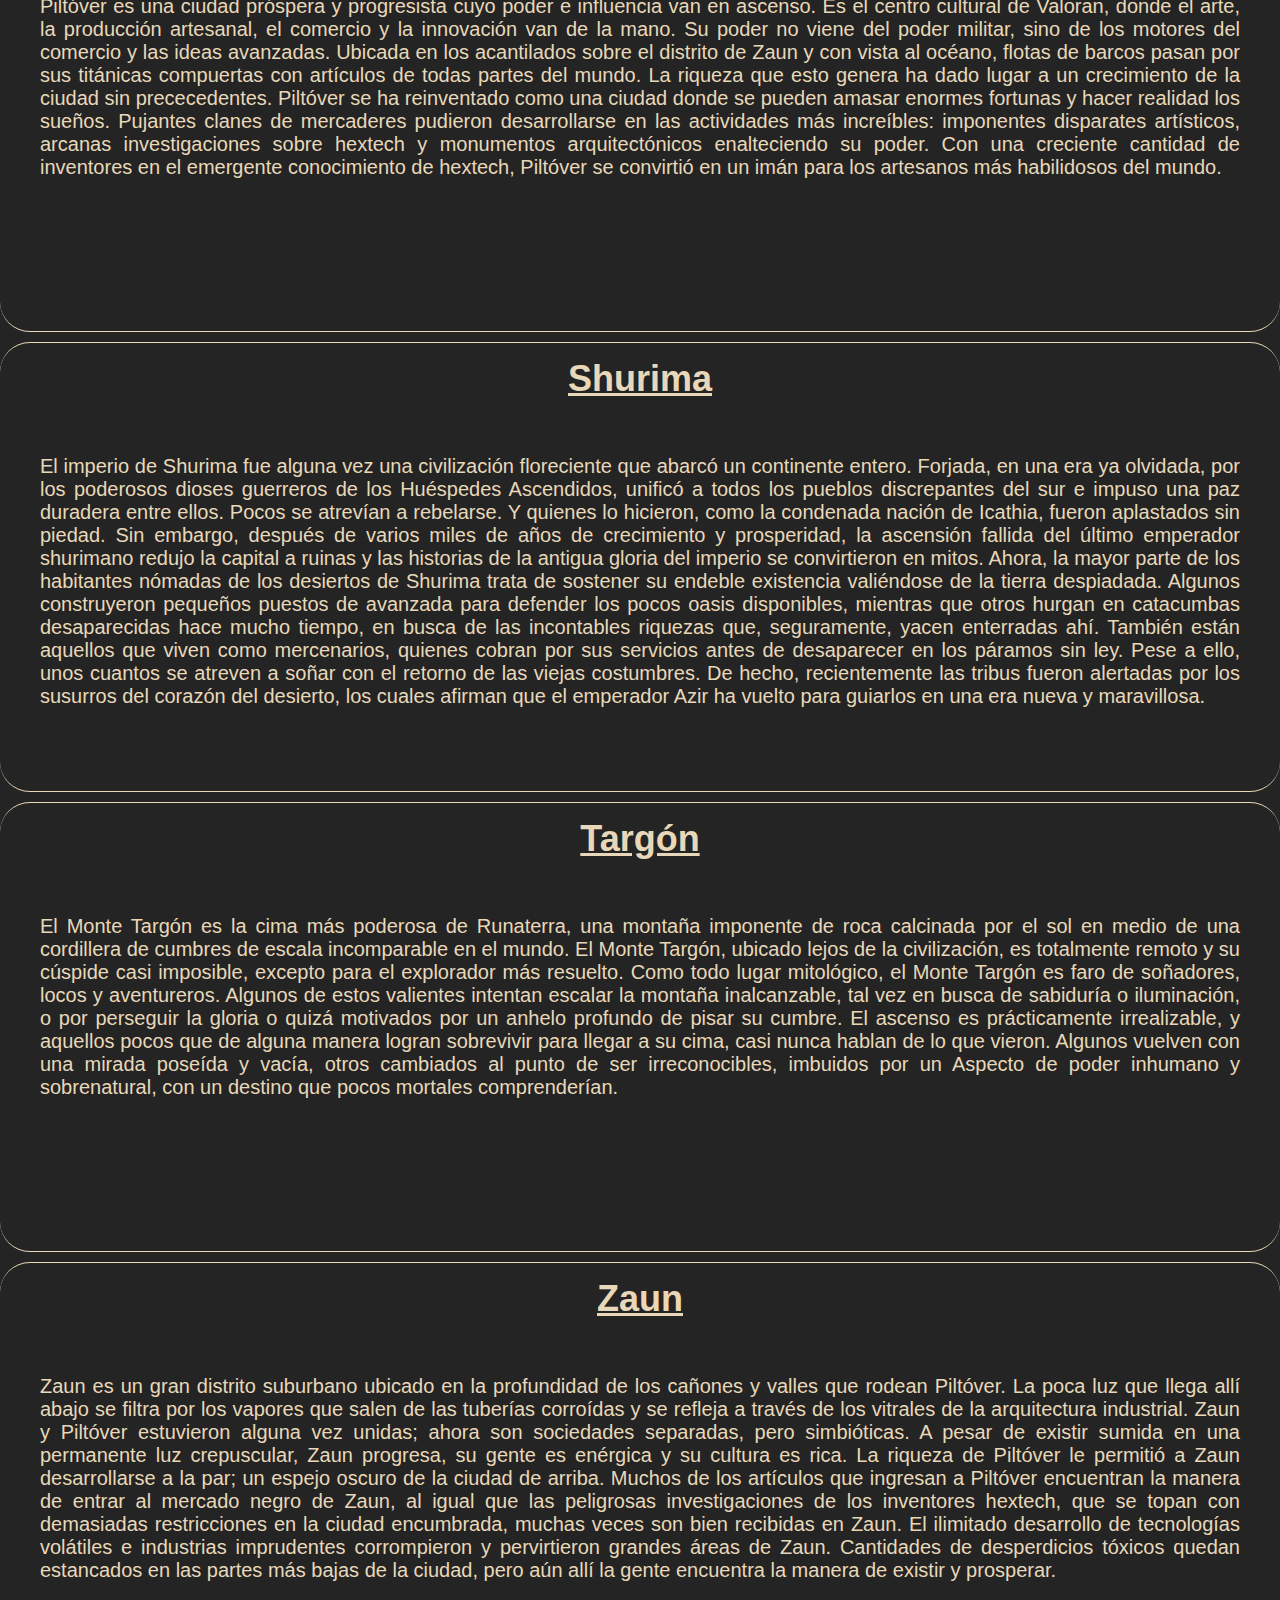
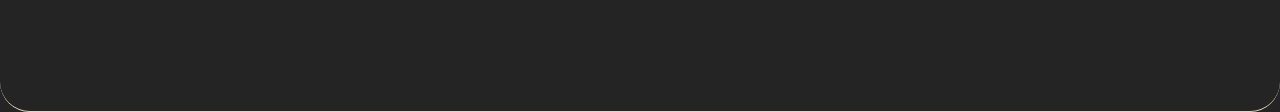
==== commit 1f42b32e: "Se grego un header con un navbar fijo" ====
--- a/index-lol.html
+++ b/index-lol.html
@@ -5,12 +5,59 @@
     <meta charset="UTF-8">
     <meta http-equiv="X-UA-Compatible" content="IE=edge">
     <meta name="viewport" content="width=device-width, initial-scale=1.0">
+    <script src="https://kit.fontawesome.com/623d2400f0.js" crossorigin="anonymous"></script>
+    <link rel="stylesheet" href="css/style_lol.css">
     <title>Pagina de League of Legends</title>
-    <link rel="stylesheet" href="css/style_lol.css">
 </head>
 
 <body>
     <header>
+        <nav class="menu">
+            <section class="menu_container">
+                <h1 class="menu_logo">League of Legends</h1>
+                <div id="fecha">
+                    <span id="txt"></span>
+                </div>
+                <ul class="menu_links">
+                    <li class="menu_item">
+                        <a href="#" class="menu_link">Inicio</a>
+                    </li>
+                    <li class="menu_item">
+                        <a href="#" class="menu_link">Campeones</a>
+                    </li>
+                    <li class="menu_item menu_item--show">
+                        <a href="#" class="menu_link">Noticias <i class="fa-solid fa-angle-down"></i></a>
+                        <ul class="menu_nesting">
+                            <li class="menu_inside">
+                                <a href="#" class="menu_link menu_link--inside">noticia 1</a>
+                            </li>
+                            <li class="menu_inside">
+                                <a href="#" class="menu_link menu_link--inside">noticia 2</a>
+                            </li>
+                            <li class="menu_inside">
+                                <a href="#" class="menu_link menu_link--inside">noticia 3</a>
+                            </li>
+                        </ul>
+                    </li>
+                    <li class="menu_item menu_item--show">
+                        <a href="#" class="menu_link">Descubre <i class="fa-solid fa-angle-down"></i></a>
+                        <ul class="menu_nesting">
+                            <li class="menu_inside">
+                                <a href="#" class="menu_link menu_link--inside">descubre 1</a>
+                            </li>
+                            <li class="menu_inside">
+                                <a href="#" class="menu_link menu_link--inside">descubre 2</a>
+                            </li>
+                            <li class="menu_inside">
+                                <a href="#" class="menu_link menu_link--inside">descubre 3</a>
+                            </li>
+                        </ul>
+                    </li>
+                </ul>
+            </section>
+        </nav>
+        <section class="header">
+        </section>
     </header>
     <main>
         <section id="regiones">
--- a/css/style_lol.css
+++ b/css/style_lol.css
@@ -7,12 +7,12 @@
     box-sizing: border-box;
 }
 
-body{
-    
+body {
+
     font-family: 'Poppins', sans-serif;
 }
 
-:root{
+:root {
     color-scheme: ligth dark;
     background-color: #242424;
     color: rgb(232, 216, 185);
@@ -24,12 +24,148 @@
     text-decoration: none;
 }
 
+/* ------------------------------------------------------- */
+/* ----------------- Estilos del Header ------------------ */
+/* ------------------------------------------------------- */
+@import url('https://fonts.googleapis.com/css2?family=Poppins:wght@300;400;700&display=swap');
+
+.header {
+    width: 100%;
+    height: 100vh;
+    background-image: url(../img/LoL/noticia\ 1copia.jpg);
+    background-position: center;
+    background-attachment: fixed;
+    background-size: cover;
+}
+
+header nav section h1 {
+    font-size: 28px;
+    letter-spacing: 2px;
+}
+
+.menu {
+    width: 100%;
+    height: 70px;
+    position: fixed;
+    position: fixed;
+    z-index: 10;
+    color: #777;
+    background-color: #002;
+}
+
+#fecha {
+    font-size: 16px;
+    margin-left: 100px;
+    color: #777;
+}
+
+.menu_container {
+    display: flex;
+    justify-content: space-between;
+    align-items: center;
+    width: 90%;
+    max-width: 1200px;
+    height: 100%;
+    margin: auto;
+}
+
+.menu_links {
+    height: 100%;
+    transition: transform .5s;
+    display: flex;
+    z-index: 10;
+}
+
+.menu_item {
+    list-style: none;
+    position: relative;
+    height: 100%;
+    --clip: polygon(0 0, 100% 0, 100% 0, 0 0);
+    --transform: rotate(-90deg);
+}
+
+.menu_item:hover {
+    --clip: polygon(0 0, 100% 0, 100% 100%, 0% 100%);
+    --transform: rotate(0);
+}
+
+.fa-solid {
+    transform: var(--transform);
+    transition: transform .3s;
+    display: block;
+    right: 3px;
+}
+
+.menu_link {
+    height: 100%;
+    display: flex;
+    padding: 0 20px;
+    align-items: center;
+    text-decoration: none;
+    color: #fff;
+}
+
+.menu_link:hover {
+    background-color: #5e7094;
+}
+
+.menu_nesting {
+    list-style: none;
+    transition: clip-path .3s;
+    clip-path: var(--clip);
+    position: absolute;
+    right: 0;
+    bottom: 0;
+    width: max-content;
+    transform: translateY(100%);
+    background-color: #002;
+}
+
+.menu_link--inside {
+    padding: 30px, 100px, 30px, 20px;
+}
+
+.menu_link--inside:hover {
+    background-color: #5e7094;
+}
+
+
+#carouselExampleSlidesOnly {
+    width: 100%;
+    height: 600px;
+    margin: auto;
+    display: flex;
+}
+
+#carouselExampleSlidesOnly img {
+    width: 100%;
+    height: 500px;
+    margin: auto;
+    display: flex;
+}
+
+.carousel-caption a {
+    display: block;
+    width: 500px;
+    height: 400px;
+    margin-left: 20px;
+    font-size: 32px;
+    letter-spacing: 2px;
+    text-align: left;
+    text-decoration: none;
+    color: #fff;
+}
+
 /* ------------------------------- */
 /*---------- REGIONES------------- */
 /* ------------------------------- */
 #regiones {
-    display: flex;
+    width: 100%;
+    display: flex;
+    justify-content: center;
+    align-items: center;
     margin-top: 20px;
+    padding: 50px 0;
     flex-wrap: wrap;
     gap: 5px;
 }
@@ -40,8 +176,10 @@
     text-align: center;
     text-decoration: underline;
     font-size: 31.5px;
-}
-#regiones a{
+    margin-bottom: 50px;
+}
+
+#regiones a {
     /* text-decoration: none; */
     color: #ffff;
     transition: .2s;
@@ -56,7 +194,7 @@
     flex-direction: column;
 }
 
-#regiones a article  img {
+#regiones a article img {
     width: 100%;
     height: 160px;
     margin-bottom: 0;
@@ -72,18 +210,20 @@
 
 }
 
-#regiones a:hover{
+#regiones a:hover {
     border-image-slice: 1;
-    border-image-source: linear-gradient(180deg,#f0e6d2,#c89b3c);
+    border-image-source: linear-gradient(180deg, #f0e6d2, #c89b3c);
     border-style: solid;
     border-width: 1px;
     transition: opacity .2s ease;
 }
-#regiones a article img:hover{
+
+#regiones a article img:hover {
     opacity: 1;
     filter: alpha(opacity=50);
     zoom: 1.1;
 }
+
 /* Para que no aparesca hr en la pagina  */
 /*
 #regiones hr {
@@ -145,10 +285,4 @@
     text-align: justify;
     padding: 40px;
 
-}
-
-#historia article a {
-    
-}
-
-
+}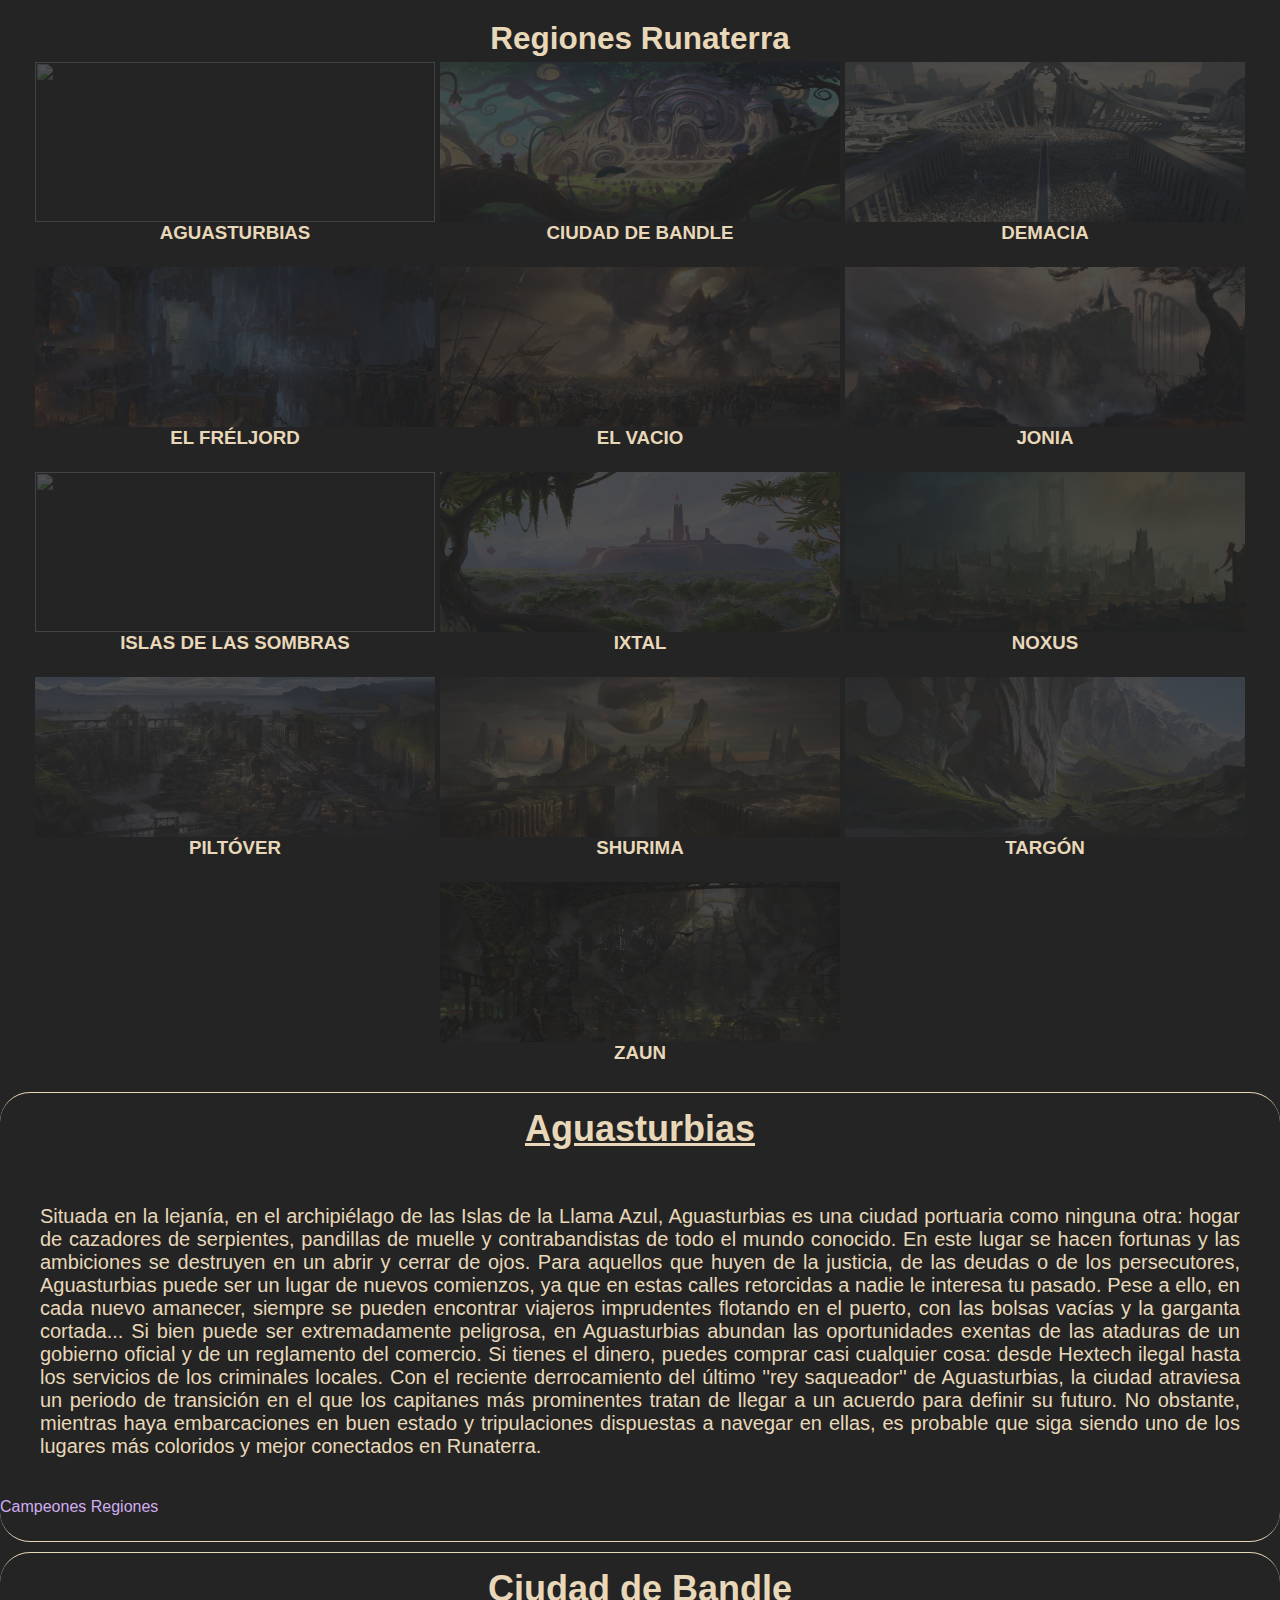
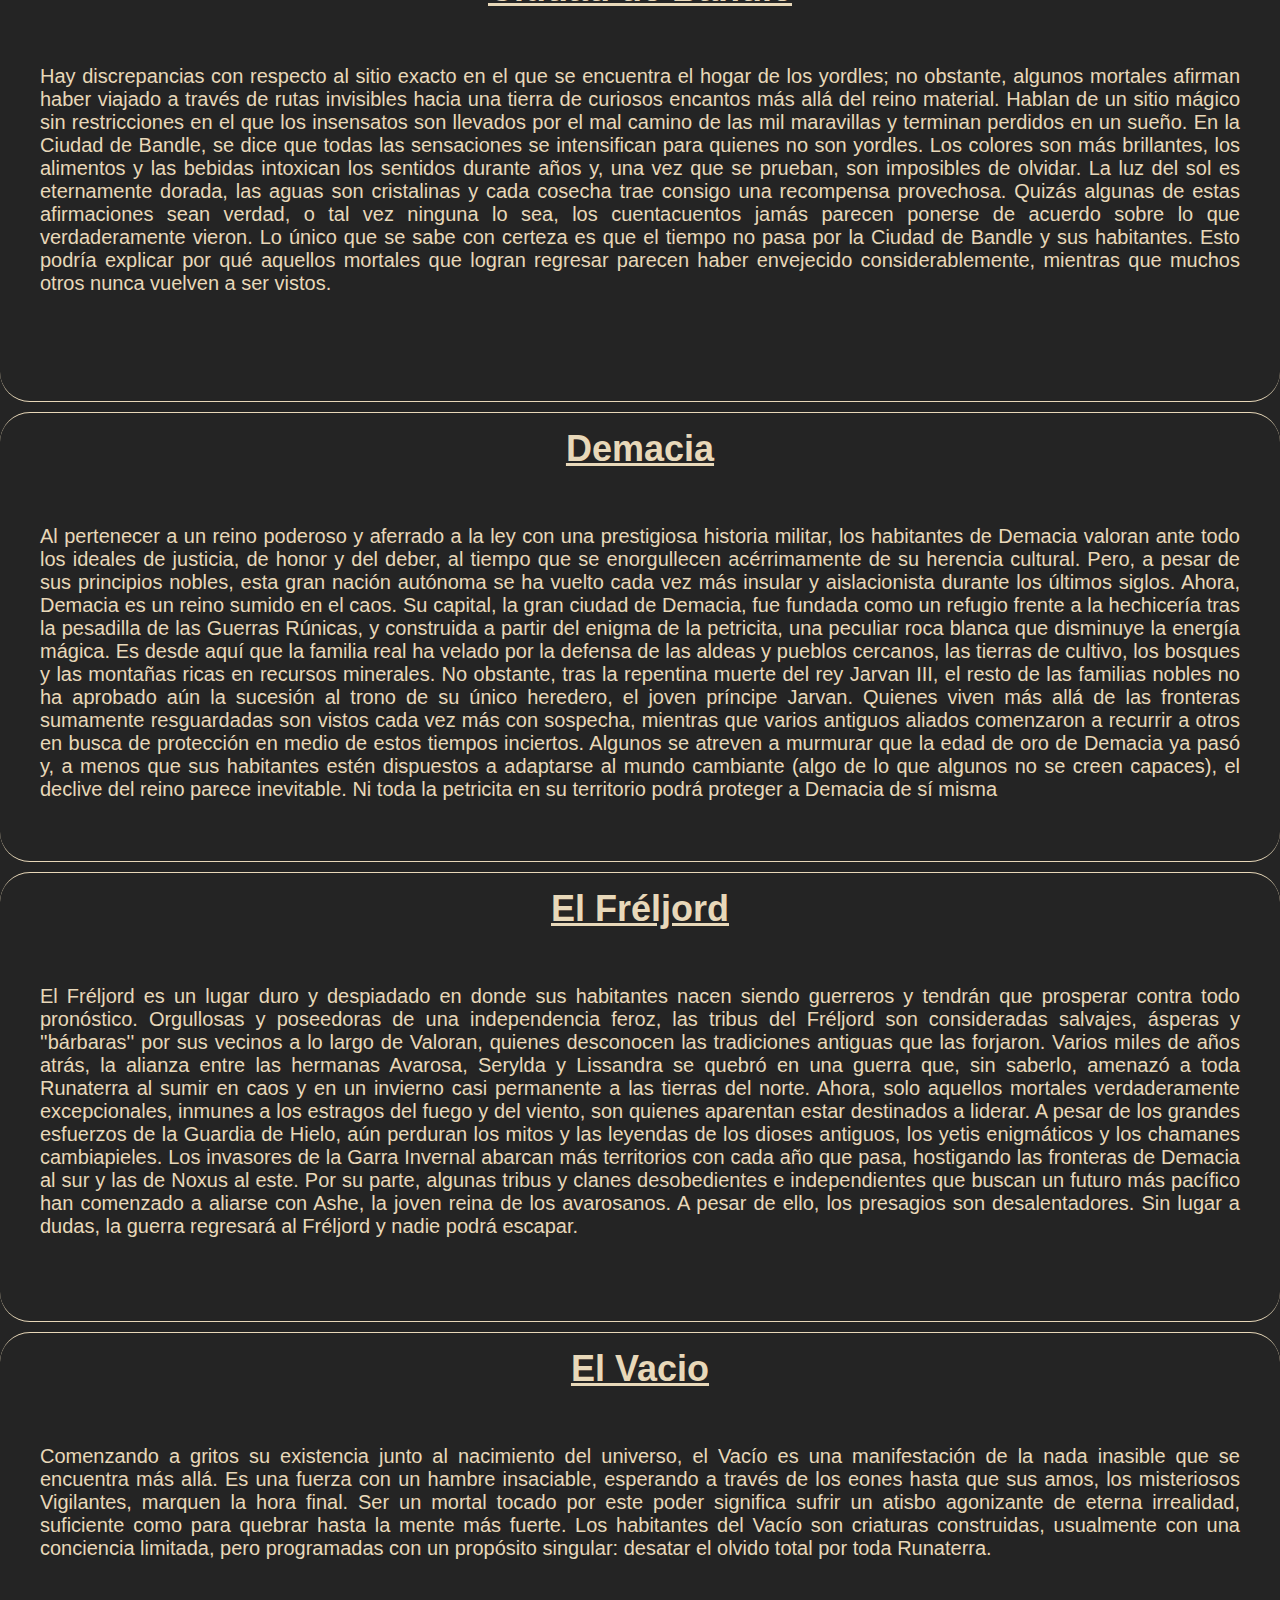
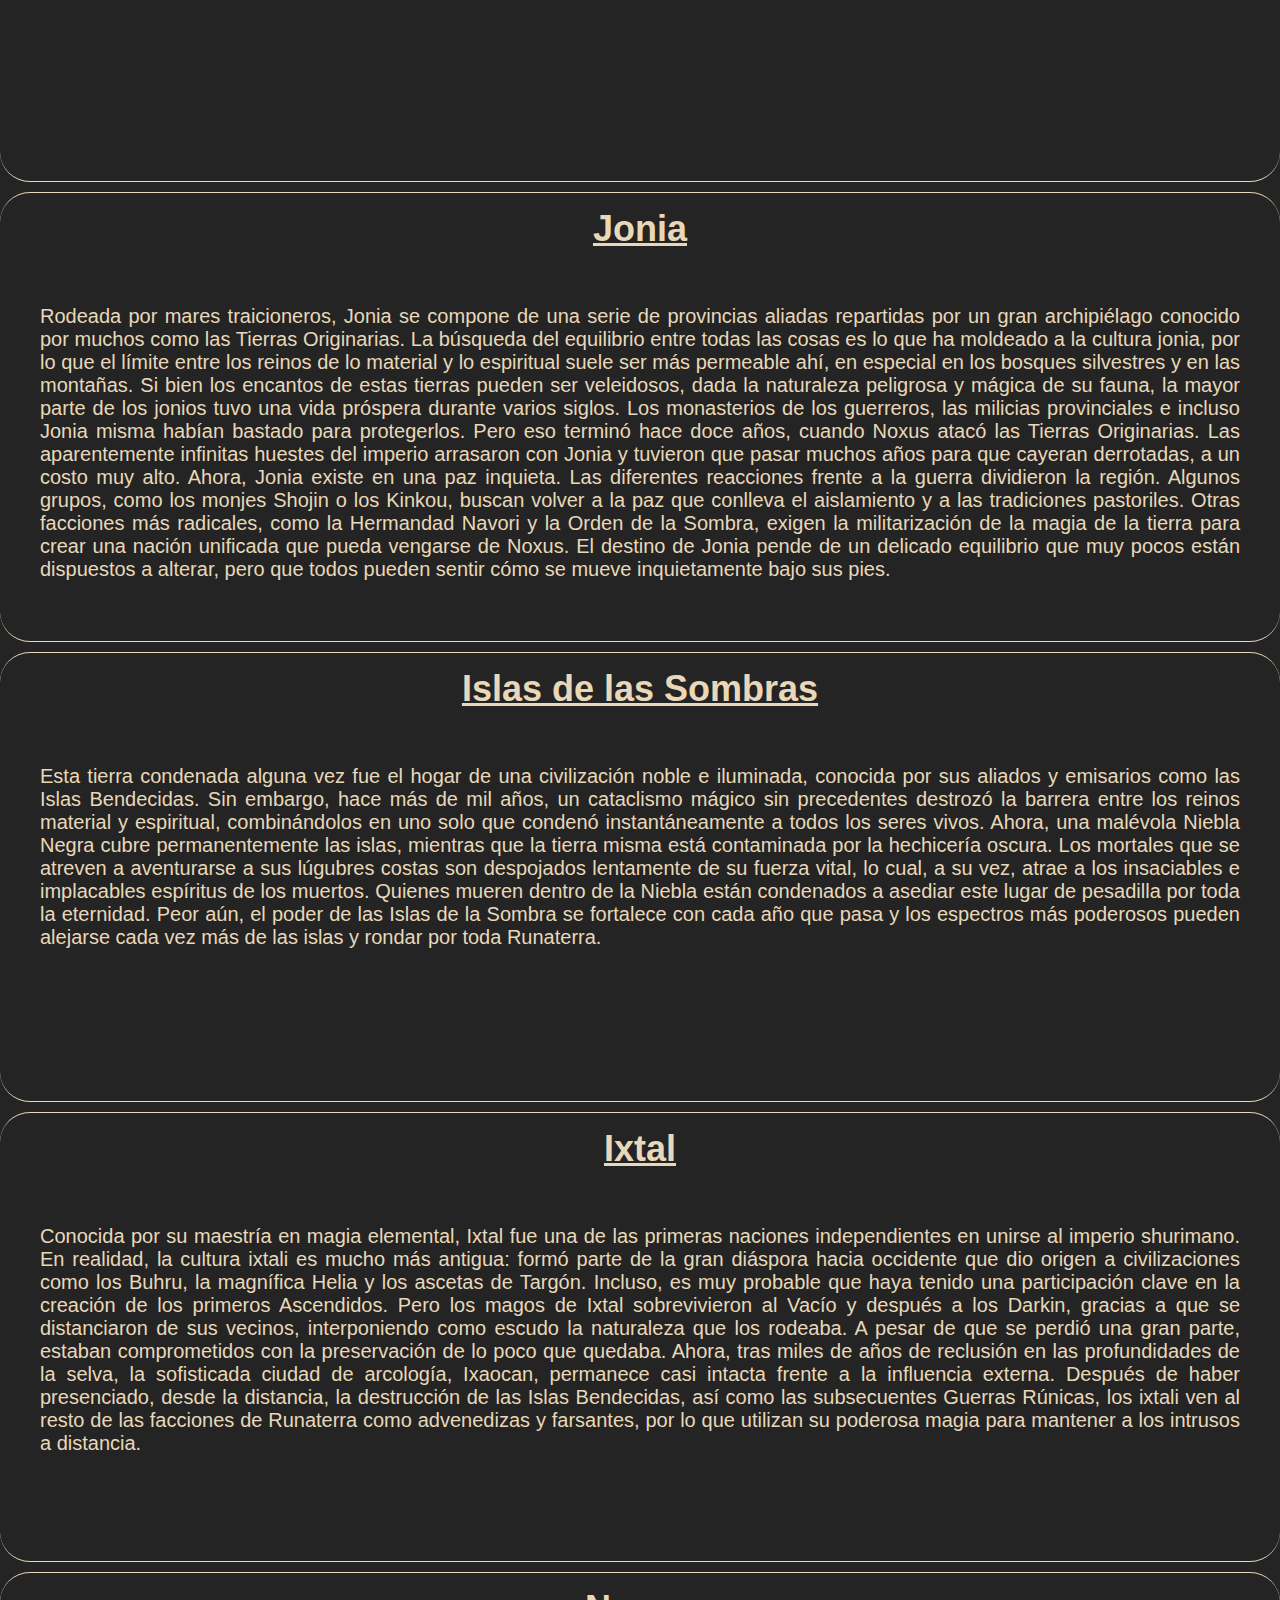
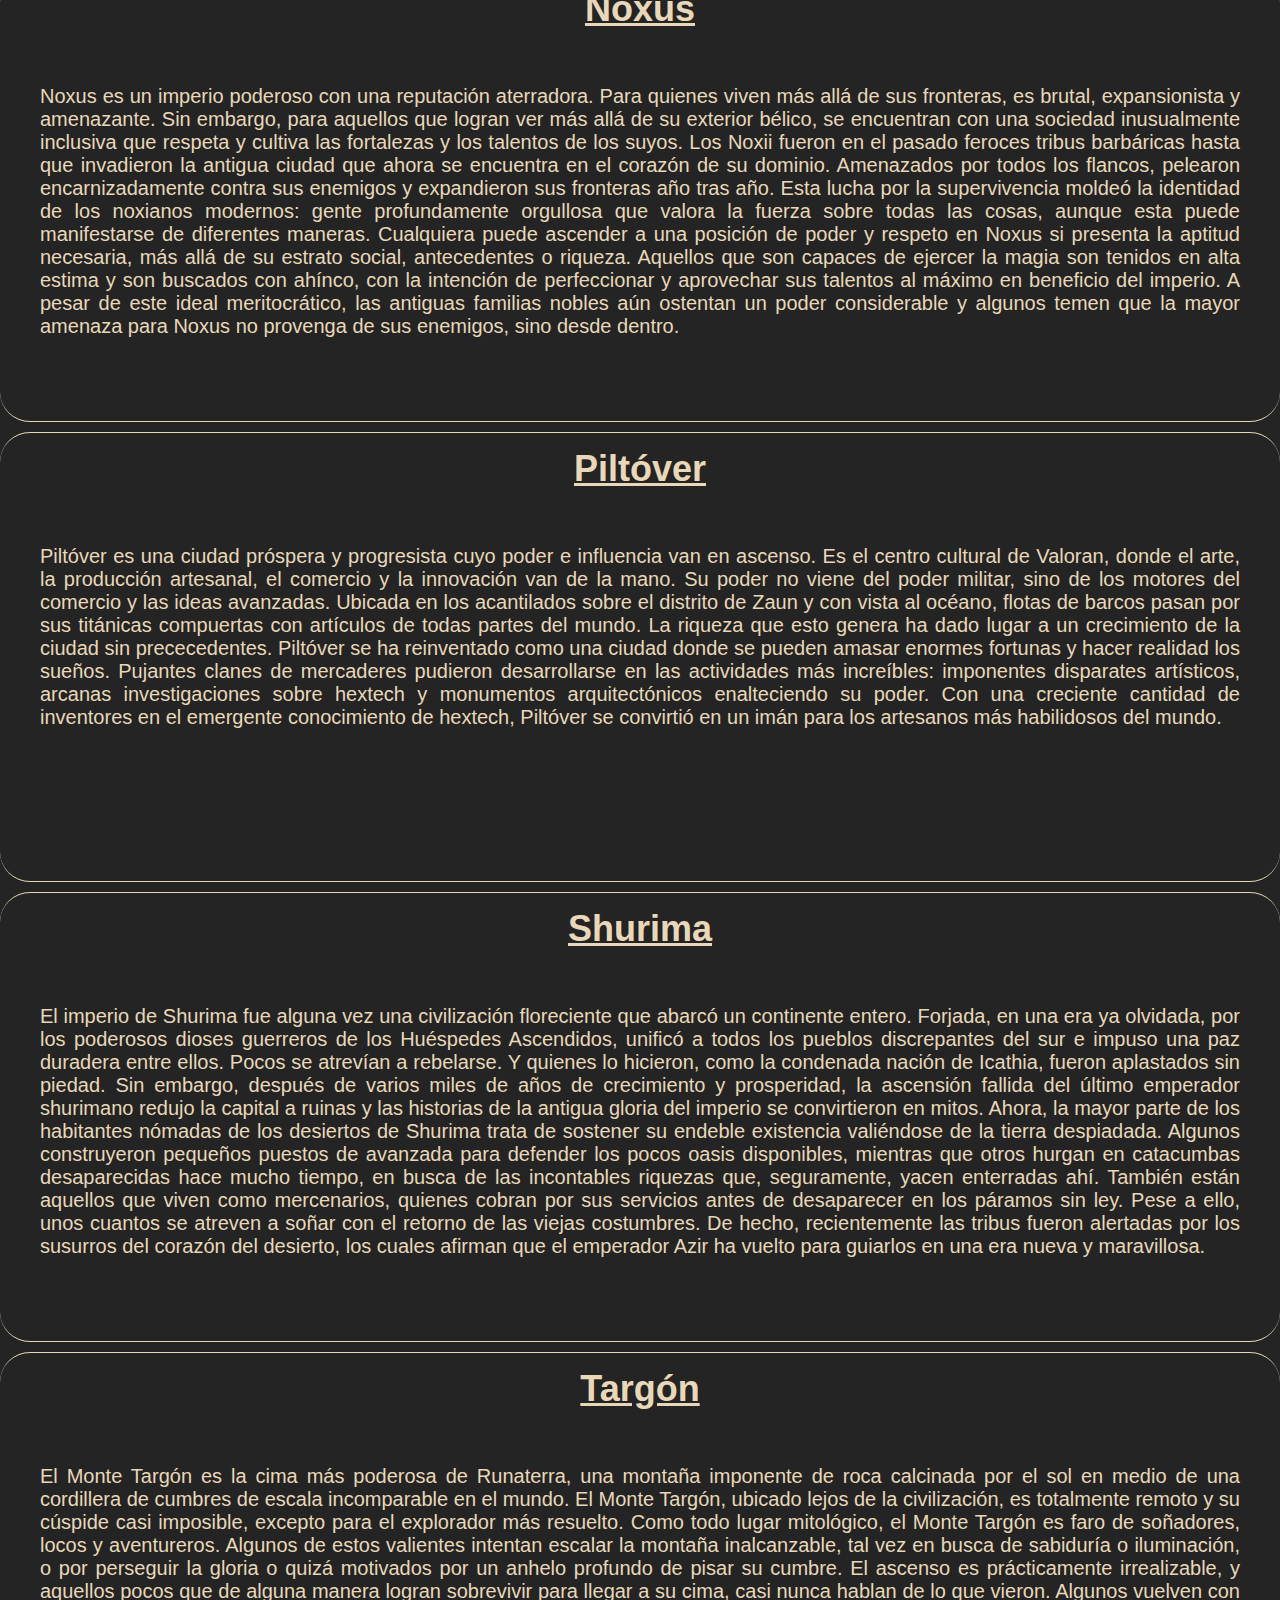
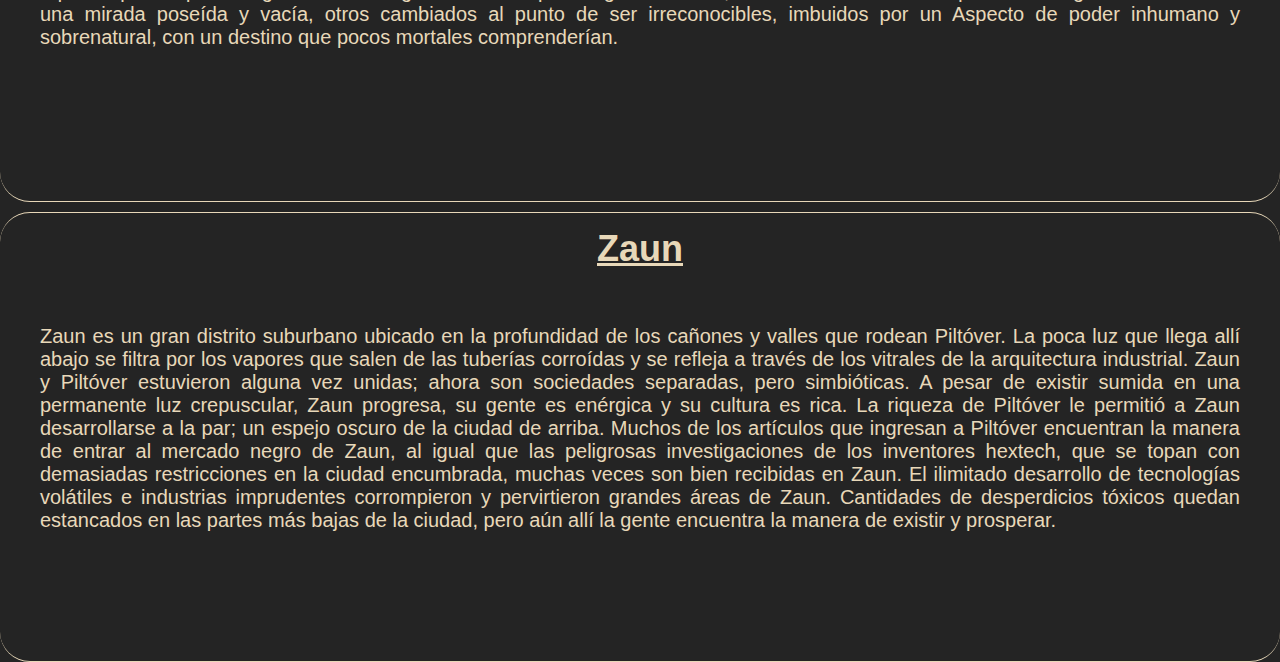
==== commit 131f83df: "Revision general" ====
--- a/index-lol.html
+++ b/index-lol.html
@@ -5,59 +5,13 @@
     <meta charset="UTF-8">
     <meta http-equiv="X-UA-Compatible" content="IE=edge">
     <meta name="viewport" content="width=device-width, initial-scale=1.0">
-    <script src="https://kit.fontawesome.com/623d2400f0.js" crossorigin="anonymous"></script>
+    <title>Pagina de League of Legends</title>
     <link rel="stylesheet" href="css/style_lol.css">
-    <title>Pagina de League of Legends</title>
 </head>
 
 <body>
     <header>
-        <nav class="menu">
-            <section class="menu_container">
-                <h1 class="menu_logo">League of Legends</h1>
-                <div id="fecha">
-                    <span id="txt"></span>
-                </div>
-                <ul class="menu_links">
-                    <li class="menu_item">
-                        <a href="#" class="menu_link">Inicio</a>
-                    </li>
-                    <li class="menu_item">
-                        <a href="#" class="menu_link">Campeones</a>
-                    </li>
-                    <li class="menu_item menu_item--show">
-                        <a href="#" class="menu_link">Noticias <i class="fa-solid fa-angle-down"></i></a>
-                        <ul class="menu_nesting">
-                            <li class="menu_inside">
-                                <a href="#" class="menu_link menu_link--inside">noticia 1</a>
-                            </li>
-                            <li class="menu_inside">
-                                <a href="#" class="menu_link menu_link--inside">noticia 2</a>
-                            </li>
-                            <li class="menu_inside">
-                                <a href="#" class="menu_link menu_link--inside">noticia 3</a>
-                            </li>
-                        </ul>
-                    </li>
-                    <li class="menu_item menu_item--show">
-                        <a href="#" class="menu_link">Descubre <i class="fa-solid fa-angle-down"></i></a>
-                        <ul class="menu_nesting">
-                            <li class="menu_inside">
-                                <a href="#" class="menu_link menu_link--inside">descubre 1</a>
-                            </li>
-                            <li class="menu_inside">
-                                <a href="#" class="menu_link menu_link--inside">descubre 2</a>
-                            </li>
-                            <li class="menu_inside">
-                                <a href="#" class="menu_link menu_link--inside">descubre 3</a>
-                            </li>
-                        </ul>
-                    </li>
-                </ul>
-            </section>
-        </nav>
-        <section class="header">
-        </section>
+        
     </header>
     <main>
         <section id="regiones">
--- a/css/style_lol.css
+++ b/css/style_lol.css
@@ -7,12 +7,12 @@
     box-sizing: border-box;
 }
 
-body {
-
+body{
+    
     font-family: 'Poppins', sans-serif;
 }
 
-:root {
+:root{
     color-scheme: ligth dark;
     background-color: #242424;
     color: rgb(232, 216, 185);
@@ -24,148 +24,13 @@
     text-decoration: none;
 }
 
-/* ------------------------------------------------------- */
-/* ----------------- Estilos del Header ------------------ */
-/* ------------------------------------------------------- */
-@import url('https://fonts.googleapis.com/css2?family=Poppins:wght@300;400;700&display=swap');
-
-.header {
-    width: 100%;
-    height: 100vh;
-    background-image: url(../img/LoL/noticia\ 1copia.jpg);
-    background-position: center;
-    background-attachment: fixed;
-    background-size: cover;
-}
-
-header nav section h1 {
-    font-size: 28px;
-    letter-spacing: 2px;
-}
-
-.menu {
-    width: 100%;
-    height: 70px;
-    position: fixed;
-    position: fixed;
-    z-index: 10;
-    color: #777;
-    background-color: #002;
-}
-
-#fecha {
-    font-size: 16px;
-    margin-left: 100px;
-    color: #777;
-}
-
-.menu_container {
-    display: flex;
-    justify-content: space-between;
-    align-items: center;
-    width: 90%;
-    max-width: 1200px;
-    height: 100%;
-    margin: auto;
-}
-
-.menu_links {
-    height: 100%;
-    transition: transform .5s;
-    display: flex;
-    z-index: 10;
-}
-
-.menu_item {
-    list-style: none;
-    position: relative;
-    height: 100%;
-    --clip: polygon(0 0, 100% 0, 100% 0, 0 0);
-    --transform: rotate(-90deg);
-}
-
-.menu_item:hover {
-    --clip: polygon(0 0, 100% 0, 100% 100%, 0% 100%);
-    --transform: rotate(0);
-}
-
-.fa-solid {
-    transform: var(--transform);
-    transition: transform .3s;
-    display: block;
-    right: 3px;
-}
-
-.menu_link {
-    height: 100%;
-    display: flex;
-    padding: 0 20px;
-    align-items: center;
-    text-decoration: none;
-    color: #fff;
-}
-
-.menu_link:hover {
-    background-color: #5e7094;
-}
-
-.menu_nesting {
-    list-style: none;
-    transition: clip-path .3s;
-    clip-path: var(--clip);
-    position: absolute;
-    right: 0;
-    bottom: 0;
-    width: max-content;
-    transform: translateY(100%);
-    background-color: #002;
-}
-
-.menu_link--inside {
-    padding: 30px, 100px, 30px, 20px;
-}
-
-.menu_link--inside:hover {
-    background-color: #5e7094;
-}
-
-
-#carouselExampleSlidesOnly {
-    width: 100%;
-    height: 600px;
-    margin: auto;
-    display: flex;
-}
-
-#carouselExampleSlidesOnly img {
-    width: 100%;
-    height: 500px;
-    margin: auto;
-    display: flex;
-}
-
-.carousel-caption a {
-    display: block;
-    width: 500px;
-    height: 400px;
-    margin-left: 20px;
-    font-size: 32px;
-    letter-spacing: 2px;
-    text-align: left;
-    text-decoration: none;
-    color: #fff;
-}
-
 /* ------------------------------- */
 /*---------- REGIONES------------- */
 /* ------------------------------- */
 #regiones {
-    width: 100%;
     display: flex;
+    margin-top: 20px;
     justify-content: center;
-    align-items: center;
-    margin-top: 20px;
-    padding: 50px 0;
     flex-wrap: wrap;
     gap: 5px;
 }
@@ -174,35 +39,33 @@
     display: block;
     width: 100%;
     text-align: center;
-    text-decoration: underline;
+    /* text-decoration: underline; */
     font-size: 31.5px;
-    margin-bottom: 50px;
 }
-
-#regiones a {
-    /* text-decoration: none; */
+/* #regiones a{
+    text-decoration: none;
     color: #ffff;
     transition: .2s;
-}
+} */
 
 #regiones a article {
     display: flex;
     width: 400px;
     height: 200px;
-    margin: 0;
-    padding: 0;
+    /* margin: 0;
+    padding: 0; */
     flex-direction: column;
 }
 
-#regiones a article img {
+#regiones a article  img {
     width: 100%;
     height: 160px;
-    margin-bottom: 0;
+    /* margin-bottom: 0; */
     opacity: .2;
 }
 
 #regiones a article h3 {
-    margin-top: 0;
+    /* margin-top: 0; */
     height: 35px;
     text-align: center;
     text-transform: uppercase;
@@ -210,20 +73,18 @@
 
 }
 
-#regiones a:hover {
+#regiones a:hover{
     border-image-slice: 1;
-    border-image-source: linear-gradient(180deg, #f0e6d2, #c89b3c);
+    border-image-source: linear-gradient(180deg,#f0e6d2,#c89b3c);
     border-style: solid;
     border-width: 1px;
-    transition: opacity .2s ease;
+    transition: opacity .5 ease;
 }
-
-#regiones a article img:hover {
+#regiones a article img:hover{
     opacity: 1;
     filter: alpha(opacity=50);
     zoom: 1.1;
 }
-
 /* Para que no aparesca hr en la pagina  */
 /*
 #regiones hr {
@@ -285,4 +146,10 @@
     text-align: justify;
     padding: 40px;
 
-}+}
+
+/* #historia article a {
+    
+} */
+
+
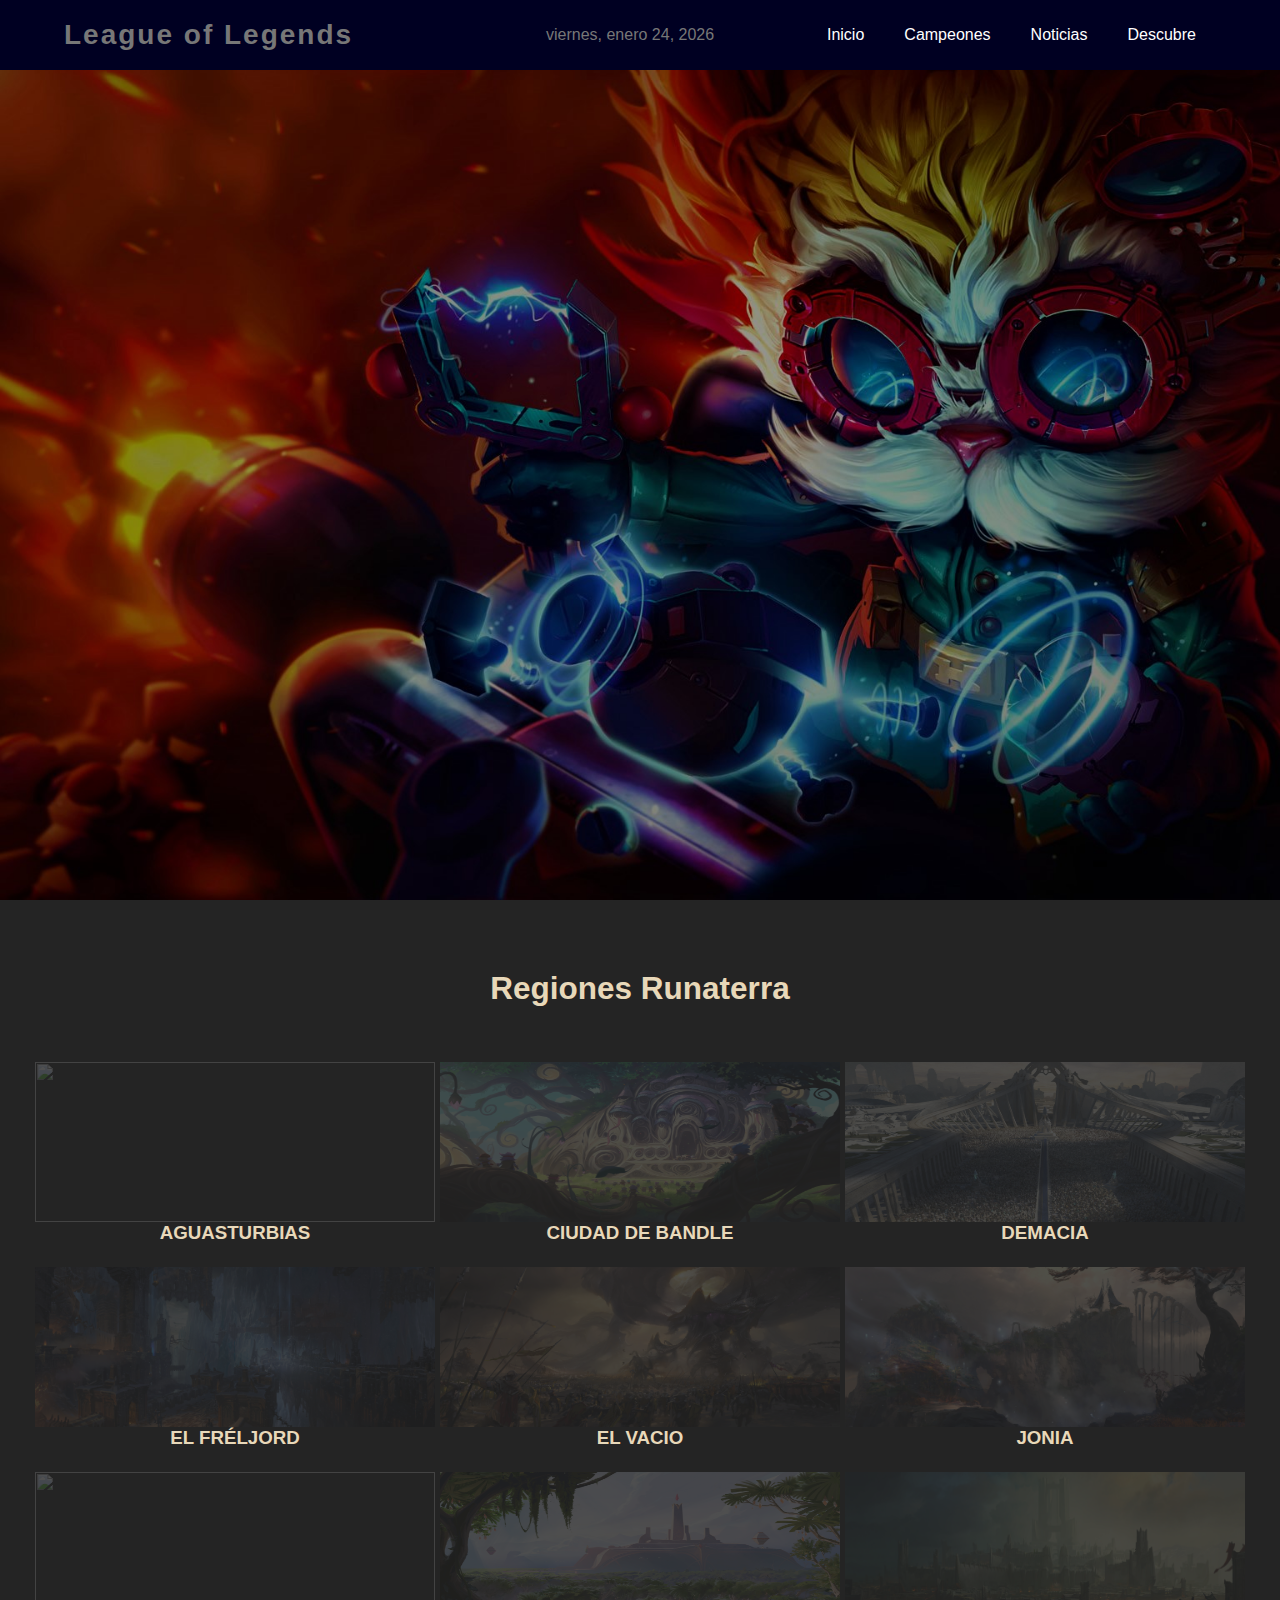
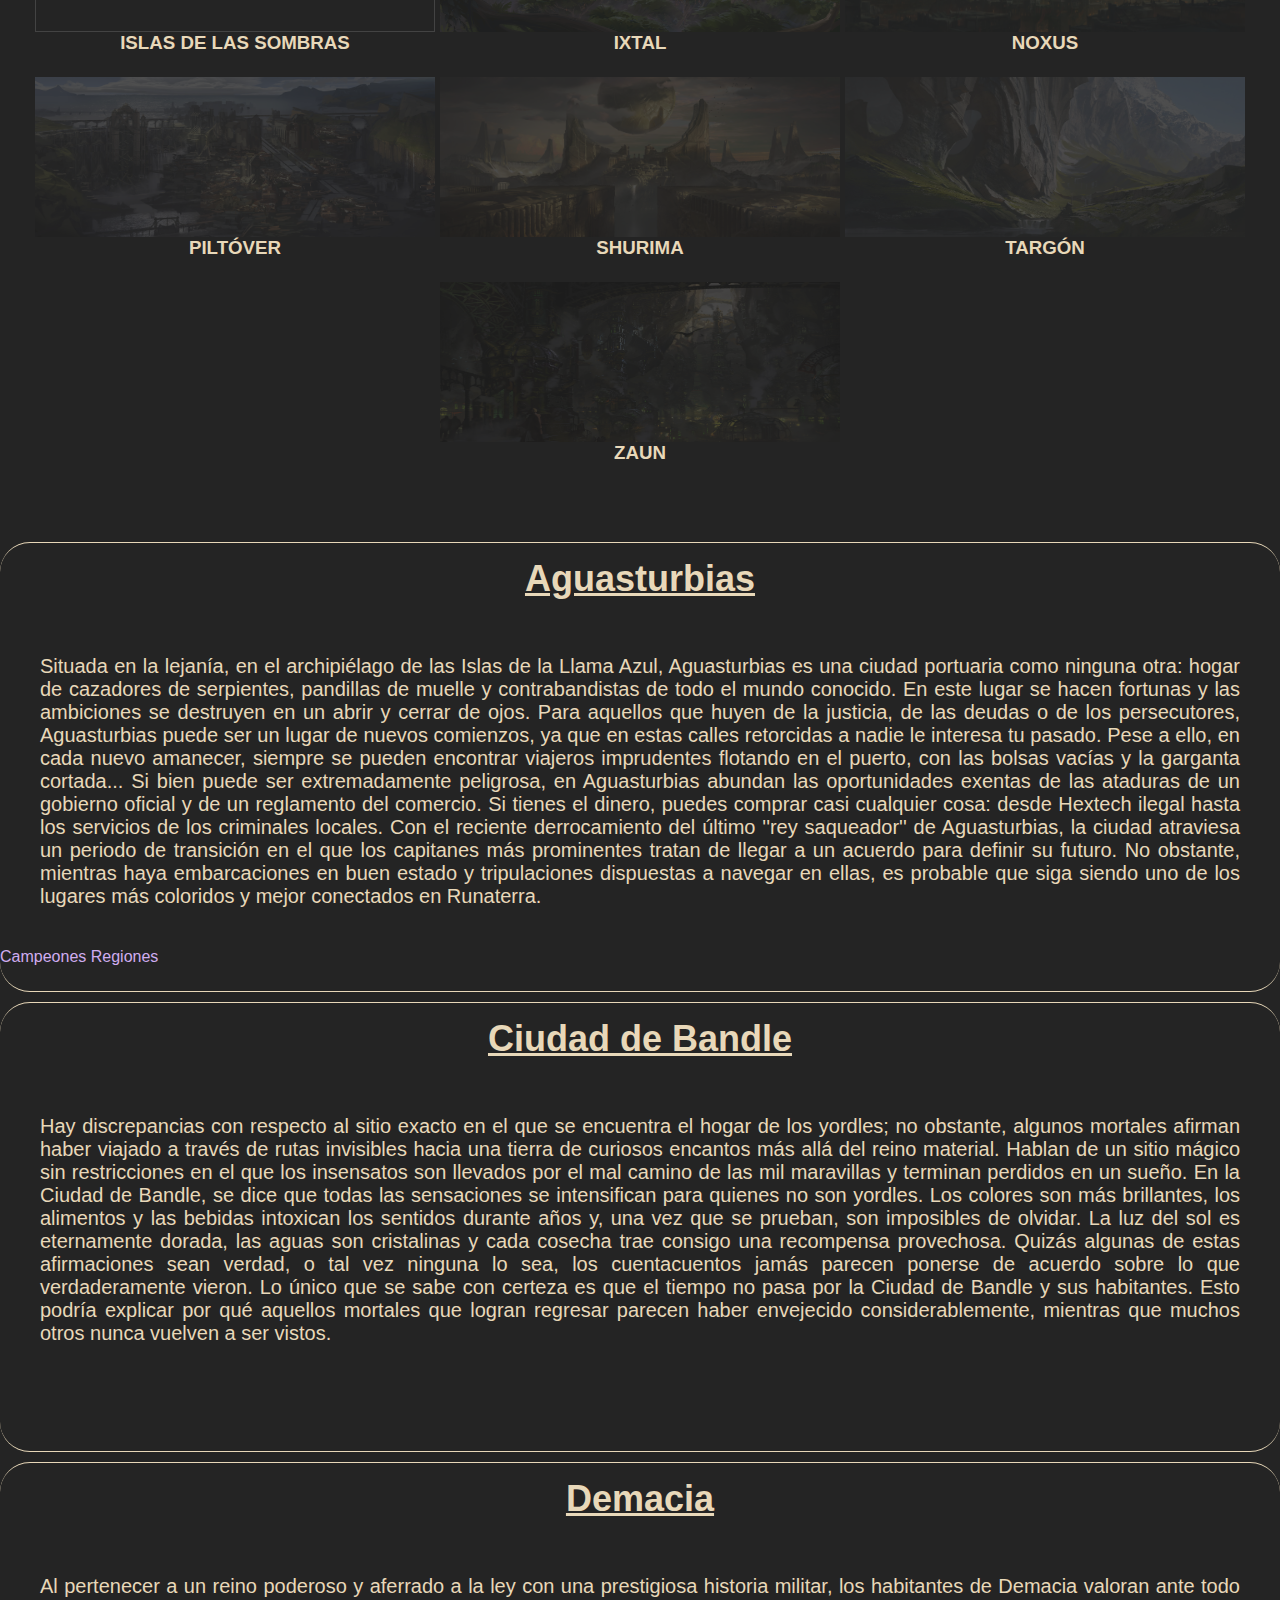
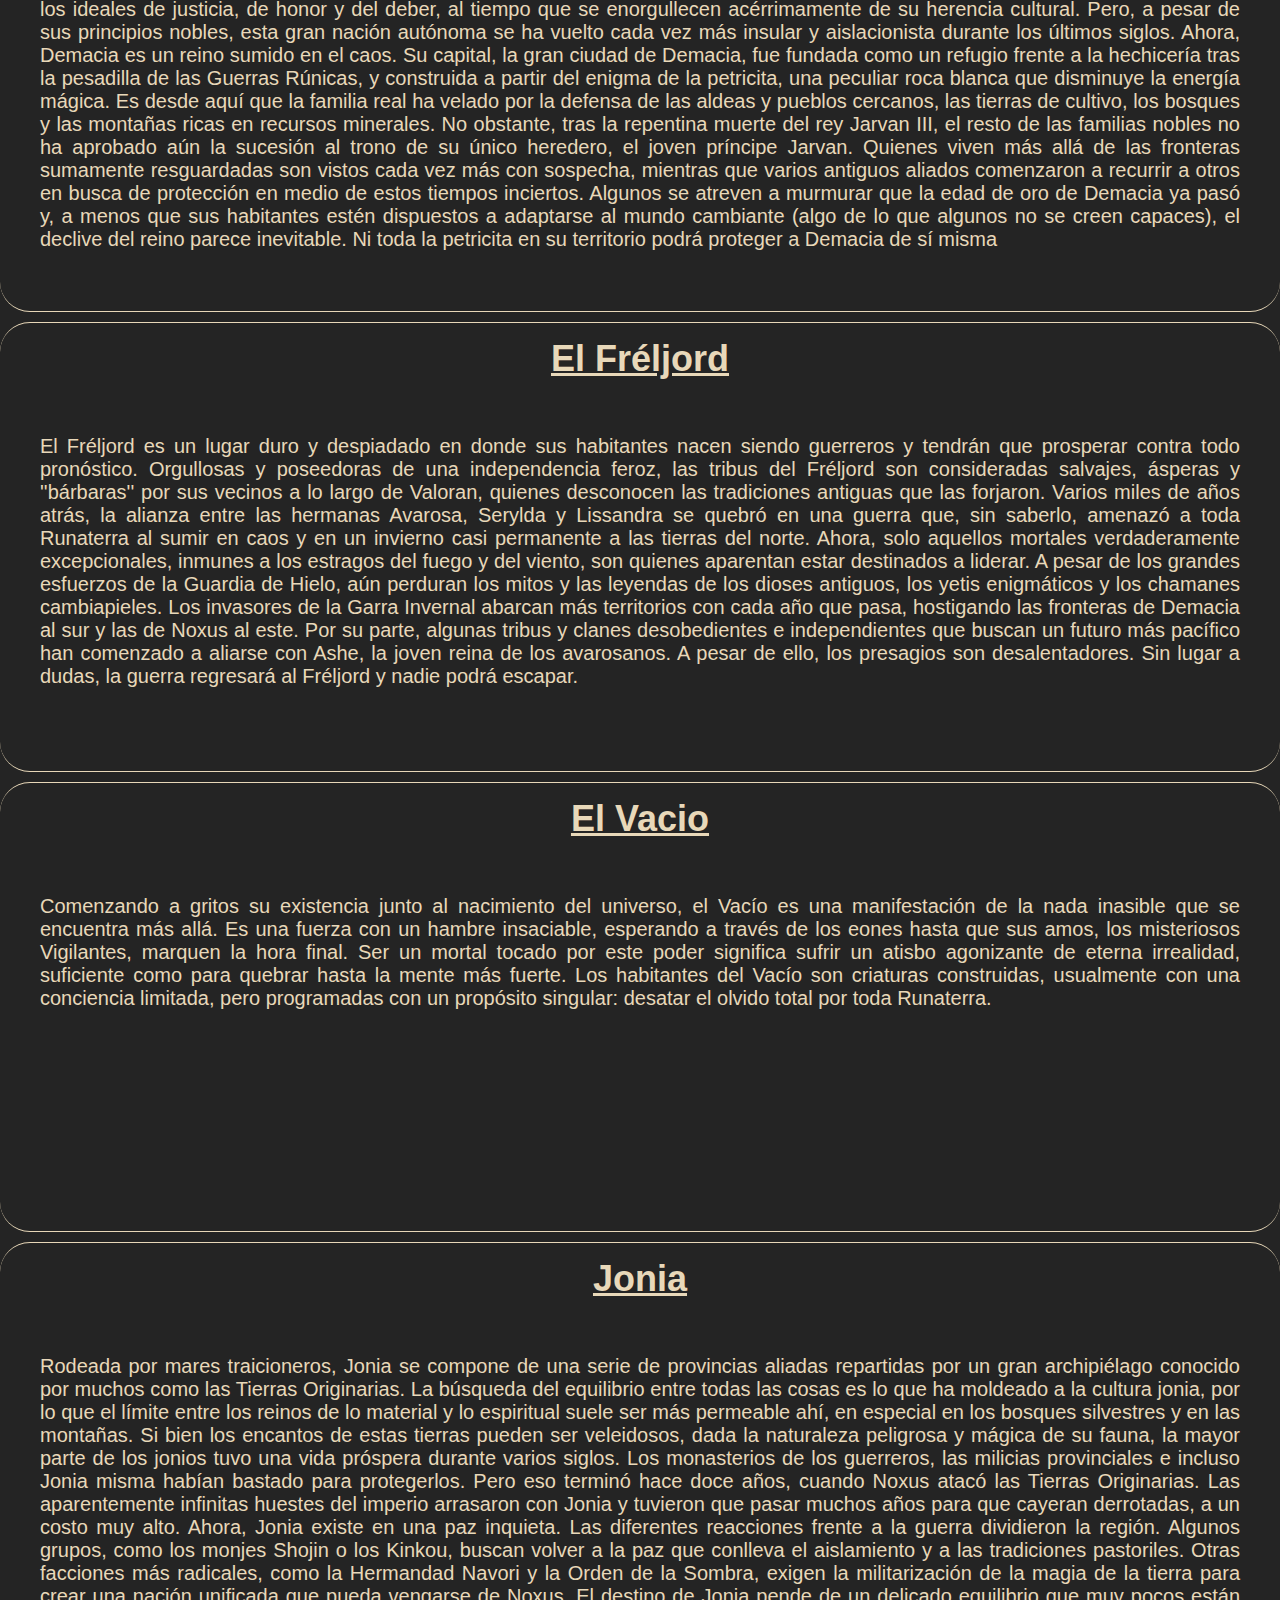
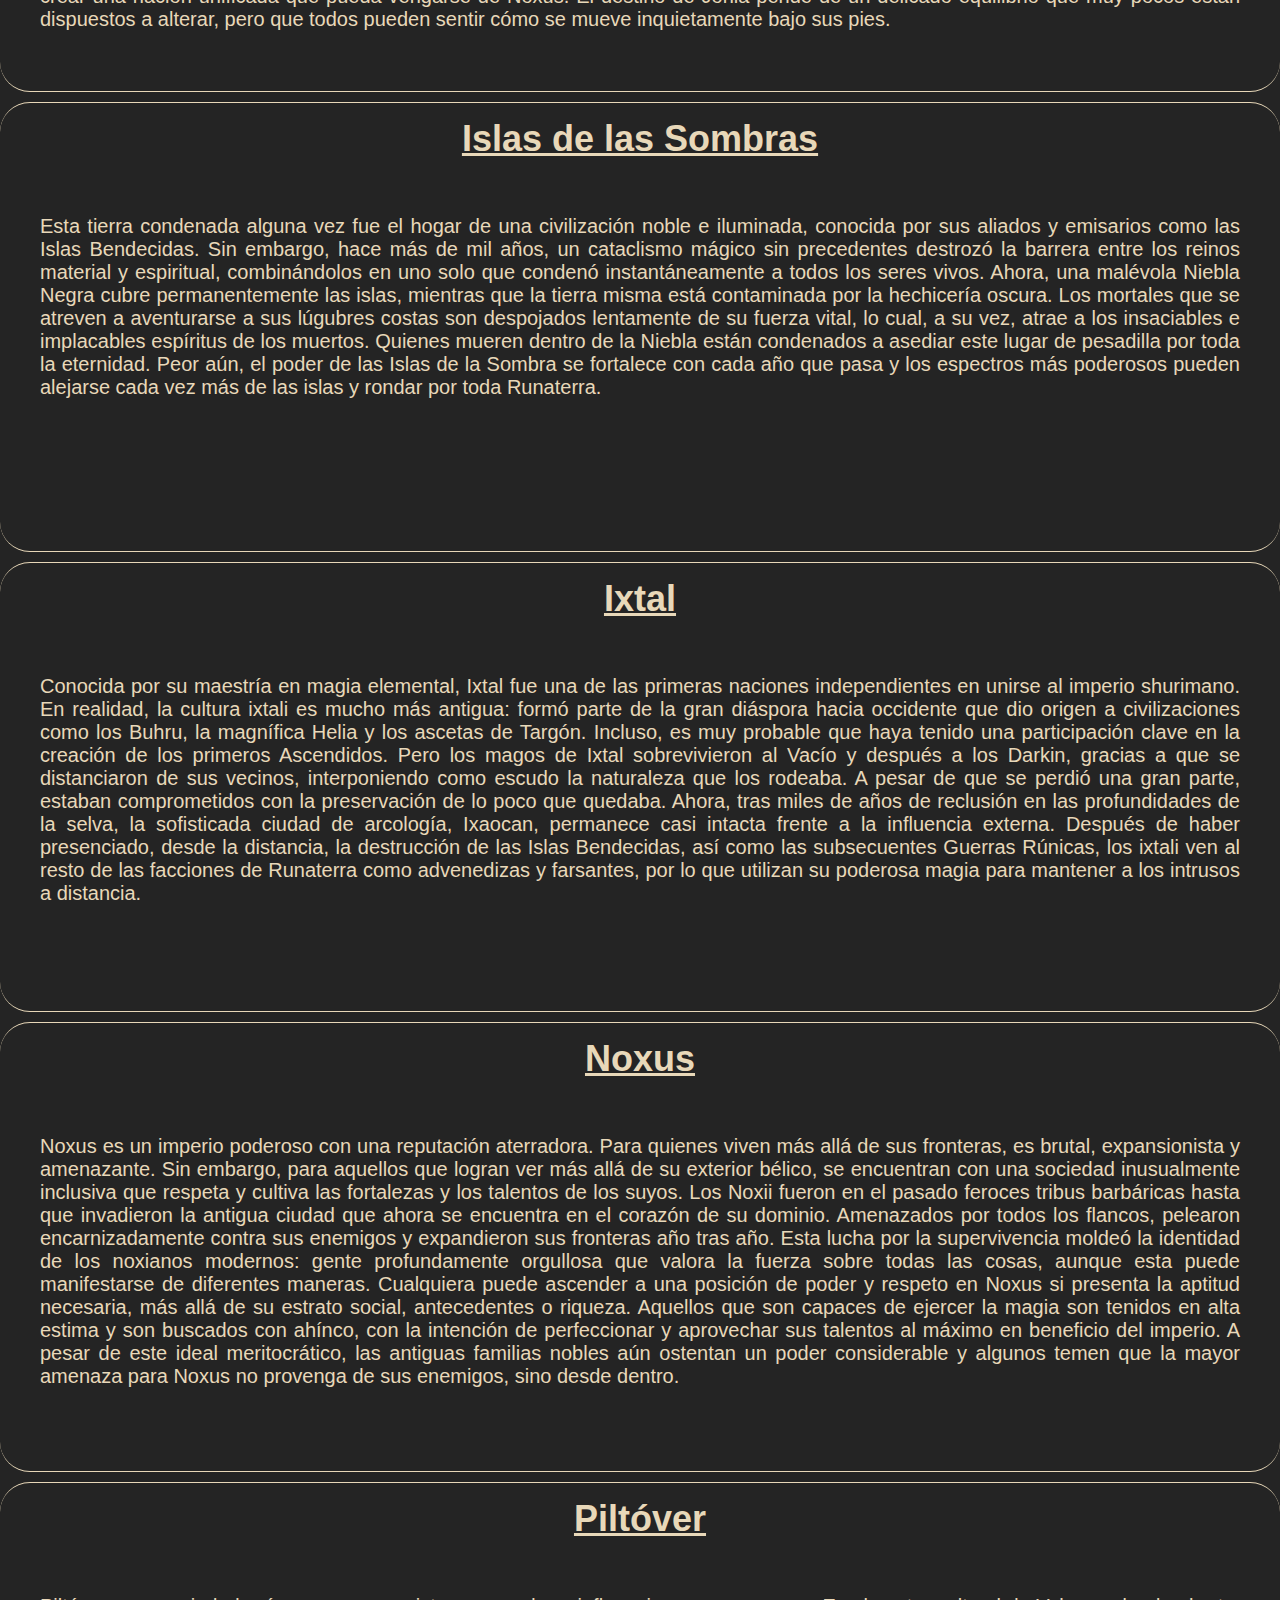
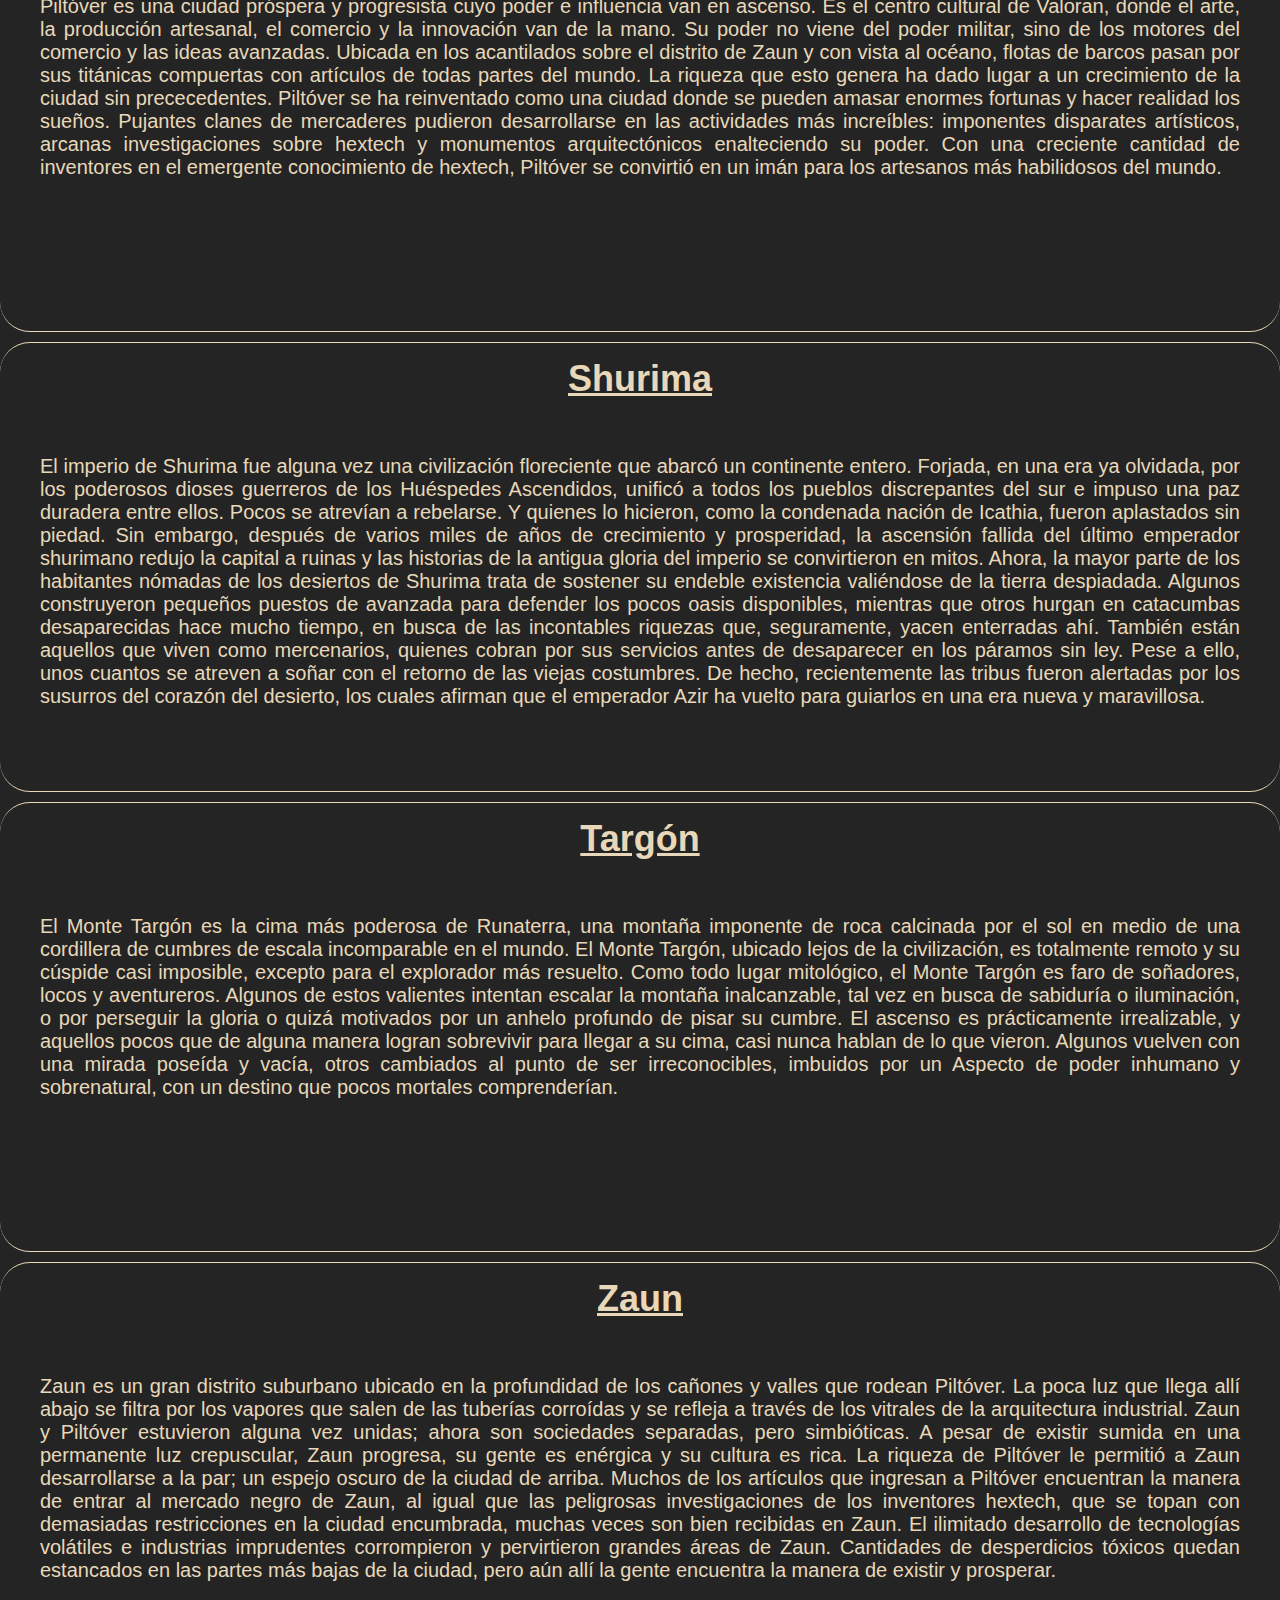
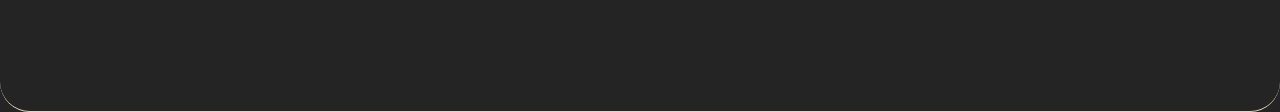
==== commit f9541021: "Se clono repositorio en ordenador" ====
--- a/index-lol.html
+++ b/index-lol.html
@@ -5,13 +5,59 @@
     <meta charset="UTF-8">
     <meta http-equiv="X-UA-Compatible" content="IE=edge">
     <meta name="viewport" content="width=device-width, initial-scale=1.0">
+    <script src="https://kit.fontawesome.com/623d2400f0.js" crossorigin="anonymous"></script>
+    <link rel="stylesheet" href="css/style_lol.css">
     <title>Pagina de League of Legends</title>
-    <link rel="stylesheet" href="css/style_lol.css">
 </head>
 
 <body>
     <header>
-        
+        <nav class="menu">
+            <section class="menu_container">
+                <h1 class="menu_logo">League of Legends</h1>
+                <div id="fecha">
+                    <span id="txt"></span>
+                </div>
+                <ul class="menu_links">
+                    <li class="menu_item">
+                        <a href="#" class="menu_link">Inicio</a>
+                    </li>
+                    <li class="menu_item">
+                        <a href="#" class="menu_link">Campeones</a>
+                    </li>
+                    <li class="menu_item menu_item--show">
+                        <a href="#" class="menu_link">Noticias <i class="fa-solid fa-angle-down"></i></a>
+                        <ul class="menu_nesting">
+                            <li class="menu_inside">
+                                <a href="#" class="menu_link menu_link--inside">noticia 1</a>
+                            </li>
+                            <li class="menu_inside">
+                                <a href="#" class="menu_link menu_link--inside">noticia 2</a>
+                            </li>
+                            <li class="menu_inside">
+                                <a href="#" class="menu_link menu_link--inside">noticia 3</a>
+                            </li>
+                        </ul>
+                    </li>
+                    <li class="menu_item menu_item--show">
+                        <a href="#" class="menu_link">Descubre <i class="fa-solid fa-angle-down"></i></a>
+                        <ul class="menu_nesting">
+                            <li class="menu_inside">
+                                <a href="#" class="menu_link menu_link--inside">descubre 1</a>
+                            </li>
+                            <li class="menu_inside">
+                                <a href="#" class="menu_link menu_link--inside">descubre 2</a>
+                            </li>
+                            <li class="menu_inside">
+                                <a href="#" class="menu_link menu_link--inside">descubre 3</a>
+                            </li>
+                        </ul>
+                    </li>
+                </ul>
+            </section>
+        </nav>
+        <section class="header">
+        </section>
     </header>
     <main>
         <section id="regiones">
@@ -96,7 +142,6 @@
                     <h3>Zaun</h3>
                 </article>
             </a>
-
         </section>
         <section id="historia">
             <article>
--- a/css/style_lol.css
+++ b/css/style_lol.css
@@ -7,12 +7,12 @@
     box-sizing: border-box;
 }
 
-body{
-    
+body {
+
     font-family: 'Poppins', sans-serif;
 }
 
-:root{
+:root {
     color-scheme: ligth dark;
     background-color: #242424;
     color: rgb(232, 216, 185);
@@ -24,13 +24,149 @@
     text-decoration: none;
 }
 
+/* ------------------------------------------------------- */
+/* ----------------- Estilos del Header ------------------ */
+/* ------------------------------------------------------- */
+@import url('https://fonts.googleapis.com/css2?family=Poppins:wght@300;400;700&display=swap');
+
+.header {
+    width: 100%;
+    height: 100vh;
+    background-image: url(../img/LoL/noticia\ 1copia.jpg);
+    background-position: center;
+    background-attachment: fixed;
+    background-size: cover;
+}
+
+header nav section h1 {
+    font-size: 28px;
+    letter-spacing: 2px;
+}
+
+.menu {
+    width: 100%;
+    height: 70px;
+    position: fixed;
+    position: fixed;
+    z-index: 10;
+    color: #777;
+    background-color: #002;
+}
+
+#fecha {
+    font-size: 16px;
+    margin-left: 100px;
+    color: #777;
+}
+
+.menu_container {
+    display: flex;
+    justify-content: space-between;
+    align-items: center;
+    width: 90%;
+    max-width: 1200px;
+    height: 100%;
+    margin: auto;
+}
+
+.menu_links {
+    height: 100%;
+    transition: transform .5s;
+    display: flex;
+    z-index: 10;
+}
+
+.menu_item {
+    list-style: none;
+    position: relative;
+    height: 100%;
+    --clip: polygon(0 0, 100% 0, 100% 0, 0 0);
+    --transform: rotate(-90deg);
+}
+
+.menu_item:hover {
+    --clip: polygon(0 0, 100% 0, 100% 100%, 0% 100%);
+    --transform: rotate(0);
+}
+
+.fa-solid {
+    transform: var(--transform);
+    transition: transform .3s;
+    display: block;
+    right: 3px;
+}
+
+.menu_link {
+    height: 100%;
+    display: flex;
+    padding: 0 20px;
+    align-items: center;
+    text-decoration: none;
+    color: #fff;
+}
+
+.menu_link:hover {
+    background-color: #5e7094;
+}
+
+.menu_nesting {
+    list-style: none;
+    transition: clip-path .3s;
+    clip-path: var(--clip);
+    position: absolute;
+    right: 0;
+    bottom: 0;
+    width: max-content;
+    transform: translateY(100%);
+    background-color: #002;
+}
+
+.menu_link--inside {
+    padding: 30px, 100px, 30px, 20px;
+}
+
+.menu_link--inside:hover {
+    background-color: #5e7094;
+}
+
+
+#carouselExampleSlidesOnly {
+    width: 100%;
+    height: 600px;
+    margin: auto;
+    display: flex;
+}
+
+#carouselExampleSlidesOnly img {
+    width: 100%;
+    height: 500px;
+    margin: auto;
+    display: flex;
+}
+
+.carousel-caption a {
+    display: block;
+    width: 500px;
+    height: 400px;
+    margin-left: 20px;
+    font-size: 32px;
+    letter-spacing: 2px;
+    text-align: left;
+    text-decoration: none;
+    color: #fff;
+}
+
 /* ------------------------------- */
 /*---------- REGIONES------------- */
 /* ------------------------------- */
 #regiones {
-    display: flex;
+    width: 100%;
+    display: flex;
+    justify-content: center;
+    align-items: center;
     margin-top: 20px;
     justify-content: center;
+    padding: 50px 0;
     flex-wrap: wrap;
     gap: 5px;
 }
@@ -41,8 +177,10 @@
     text-align: center;
     /* text-decoration: underline; */
     font-size: 31.5px;
-}
-/* #regiones a{
+    margin-bottom: 50px;
+}
+
+/*#regiones a {
     text-decoration: none;
     color: #ffff;
     transition: .2s;
@@ -57,7 +195,7 @@
     flex-direction: column;
 }
 
-#regiones a article  img {
+#regiones a article img {
     width: 100%;
     height: 160px;
     /* margin-bottom: 0; */
@@ -73,18 +211,20 @@
 
 }
 
-#regiones a:hover{
+#regiones a:hover {
     border-image-slice: 1;
-    border-image-source: linear-gradient(180deg,#f0e6d2,#c89b3c);
+    border-image-source: linear-gradient(180deg, #f0e6d2, #c89b3c);
     border-style: solid;
     border-width: 1px;
     transition: opacity .5 ease;
 }
-#regiones a article img:hover{
+
+#regiones a article img:hover {
     opacity: 1;
     filter: alpha(opacity=50);
     zoom: 1.1;
 }
+
 /* Para que no aparesca hr en la pagina  */
 /*
 #regiones hr {
@@ -152,4 +292,3 @@
     
 } */
 
-
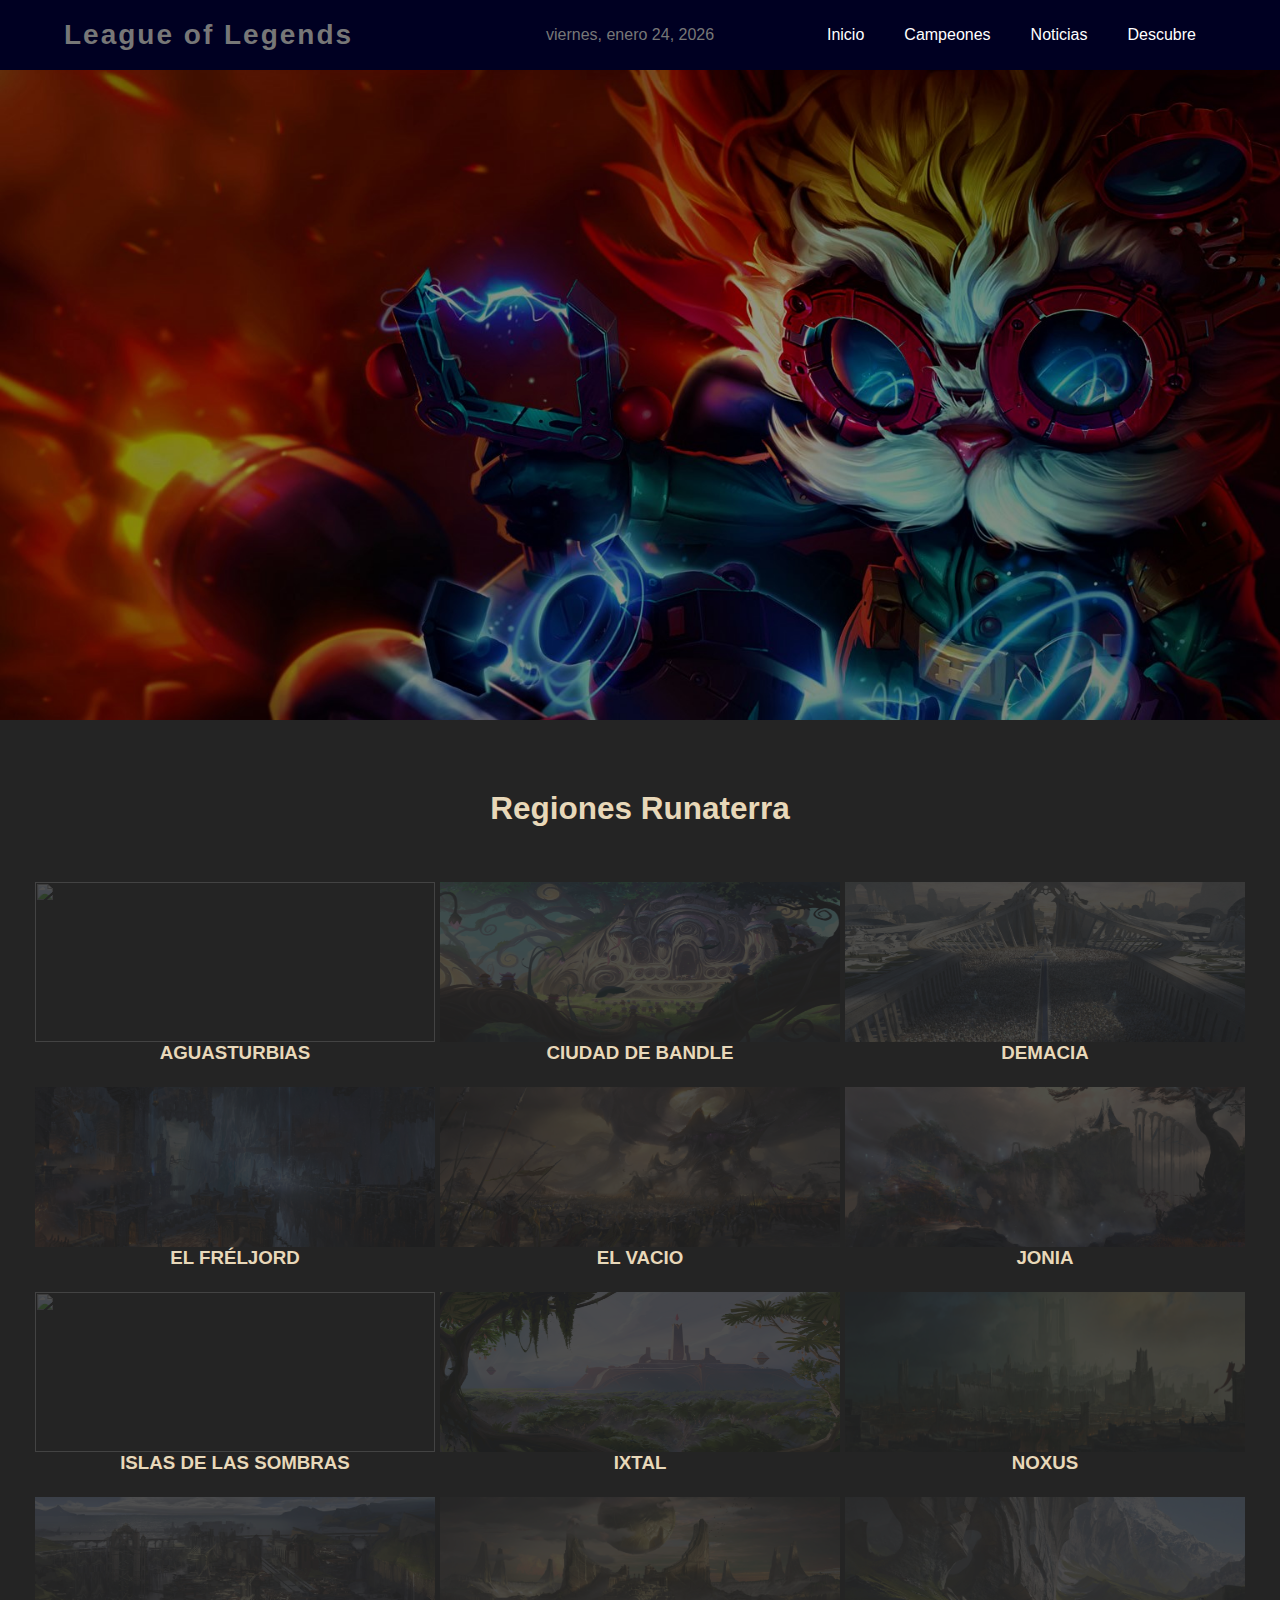
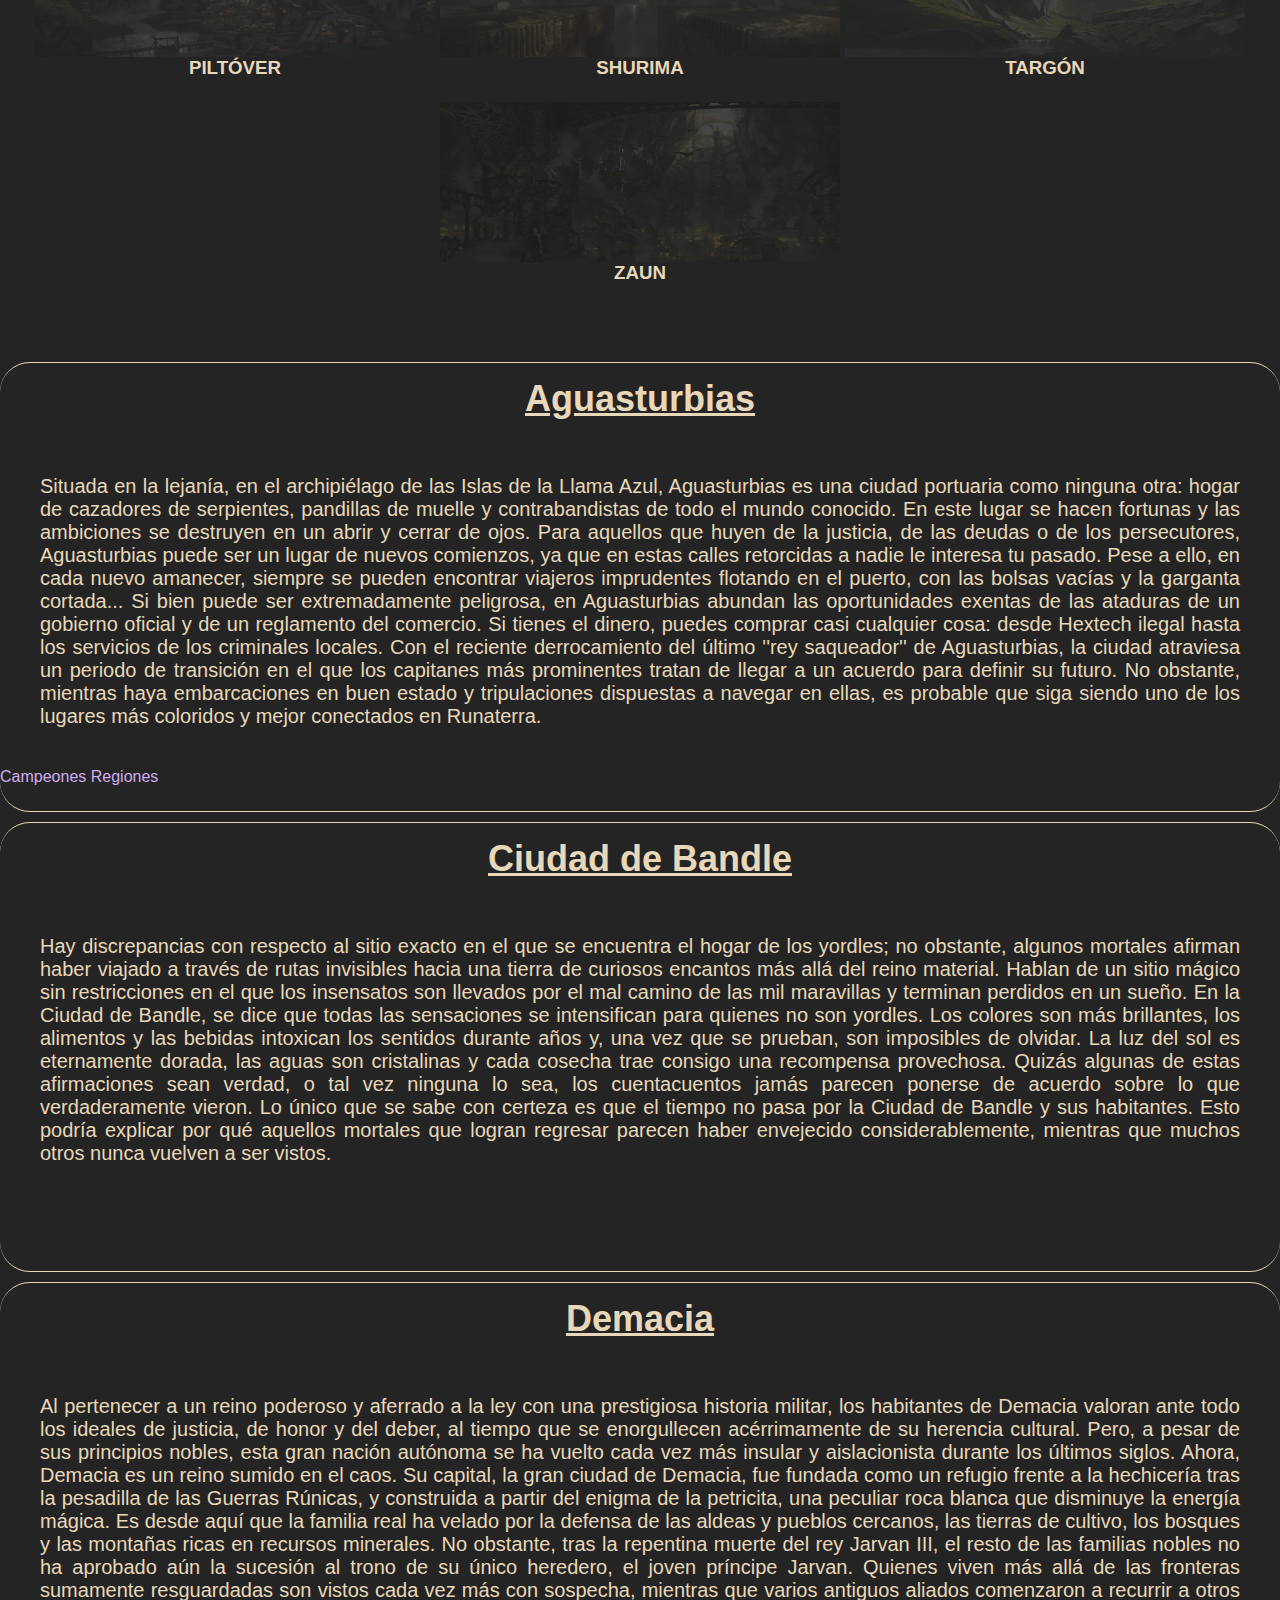
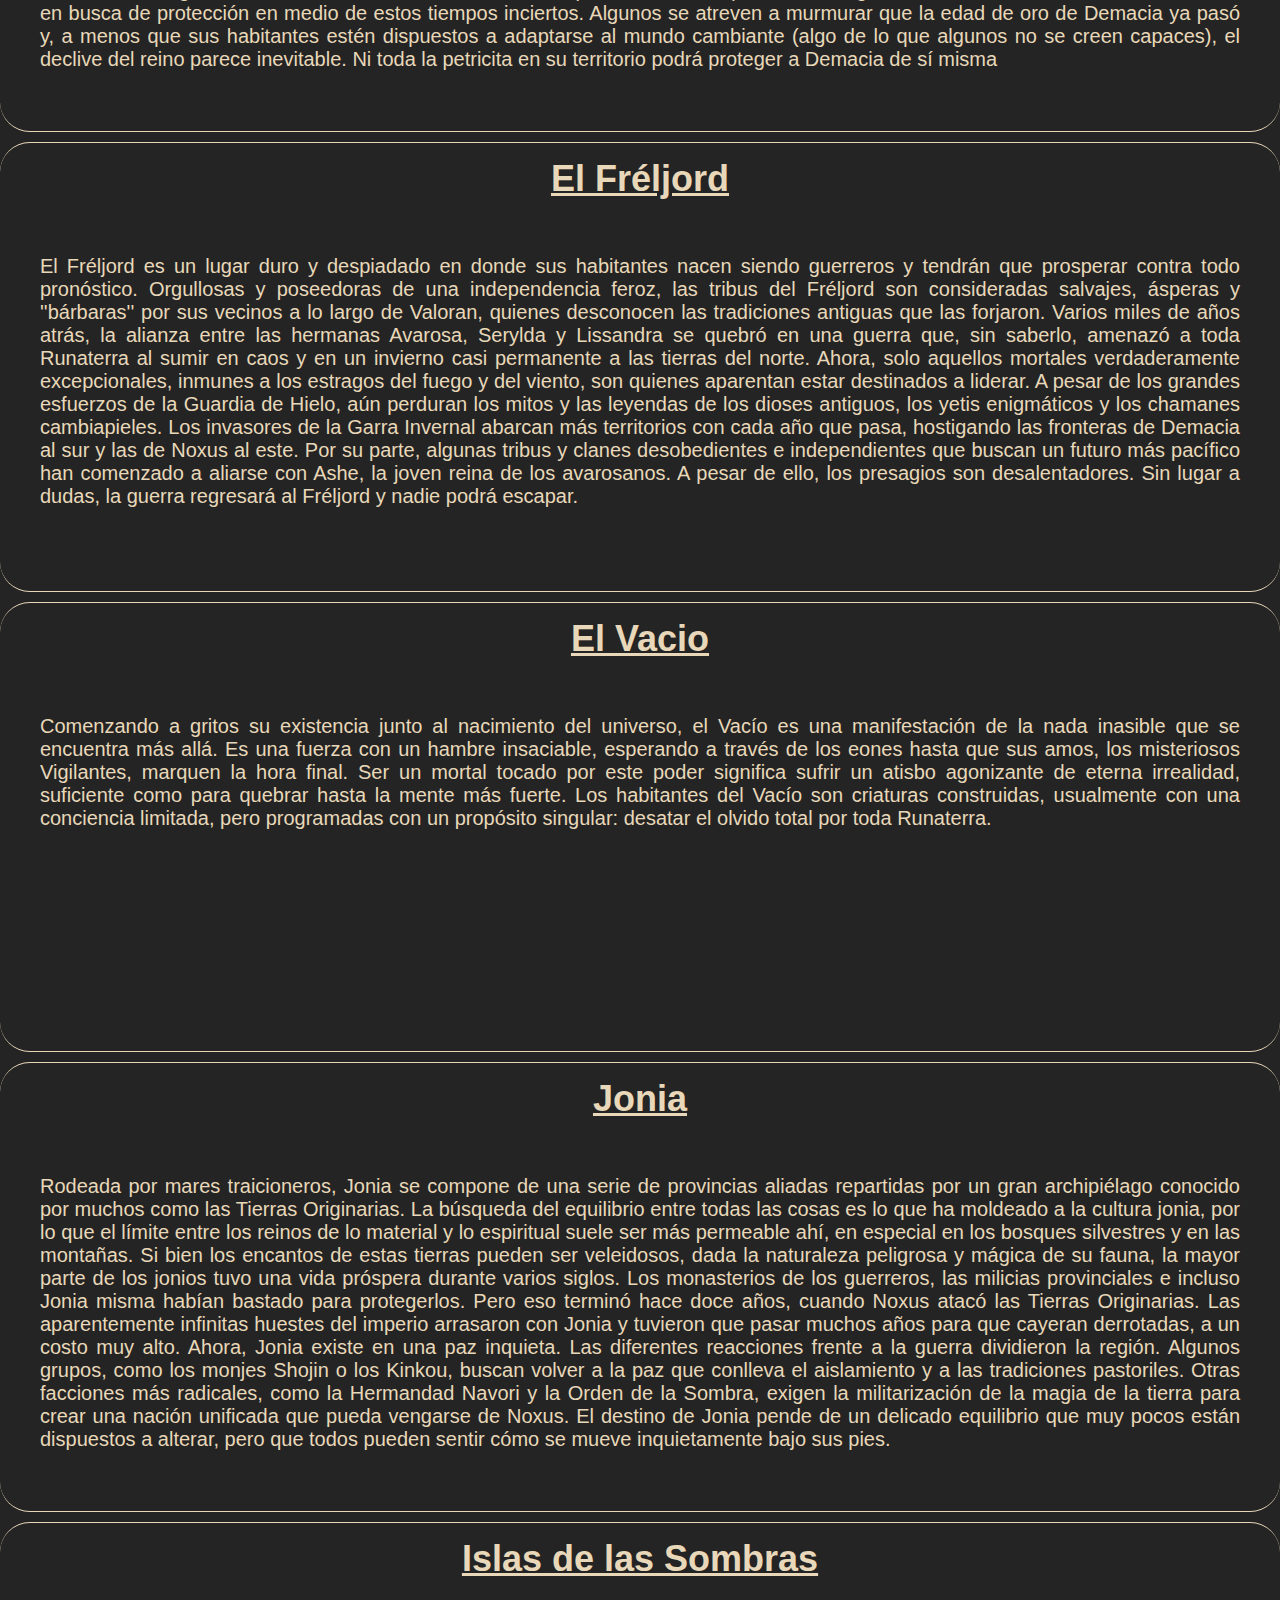
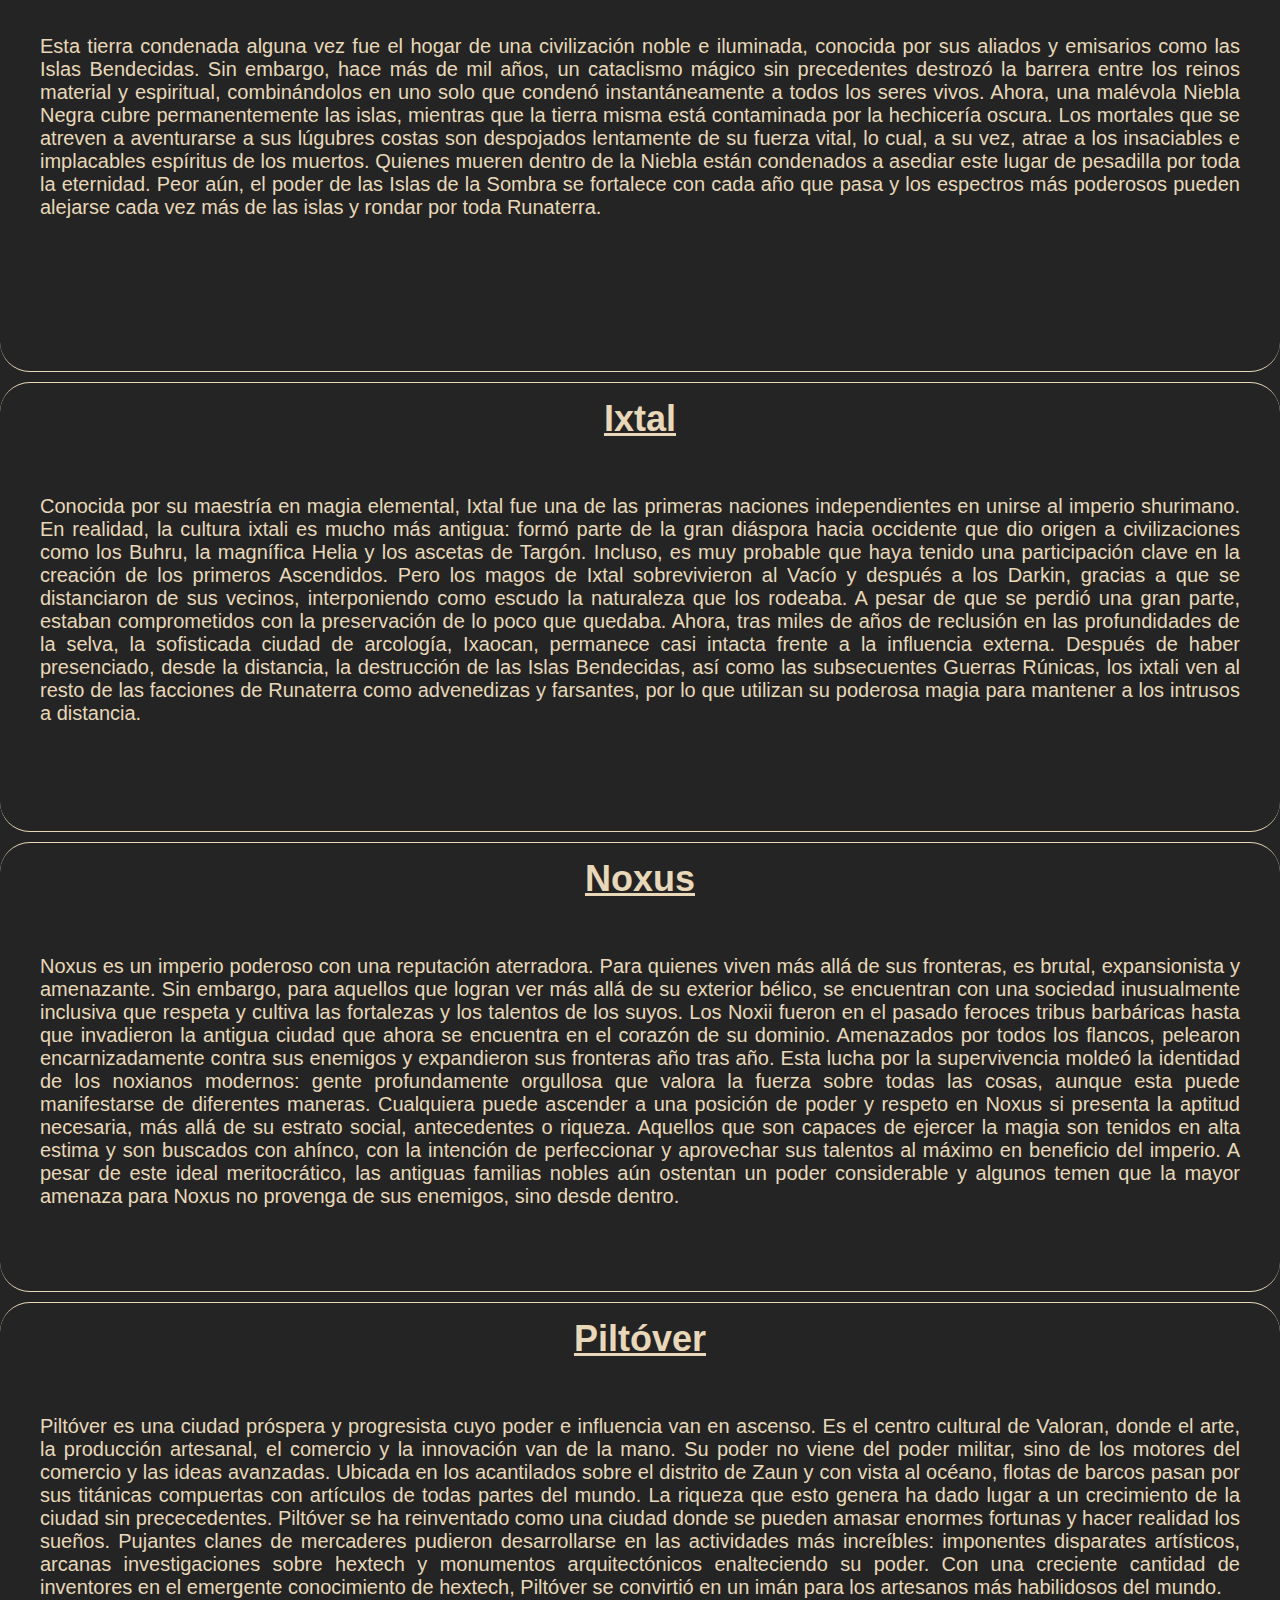
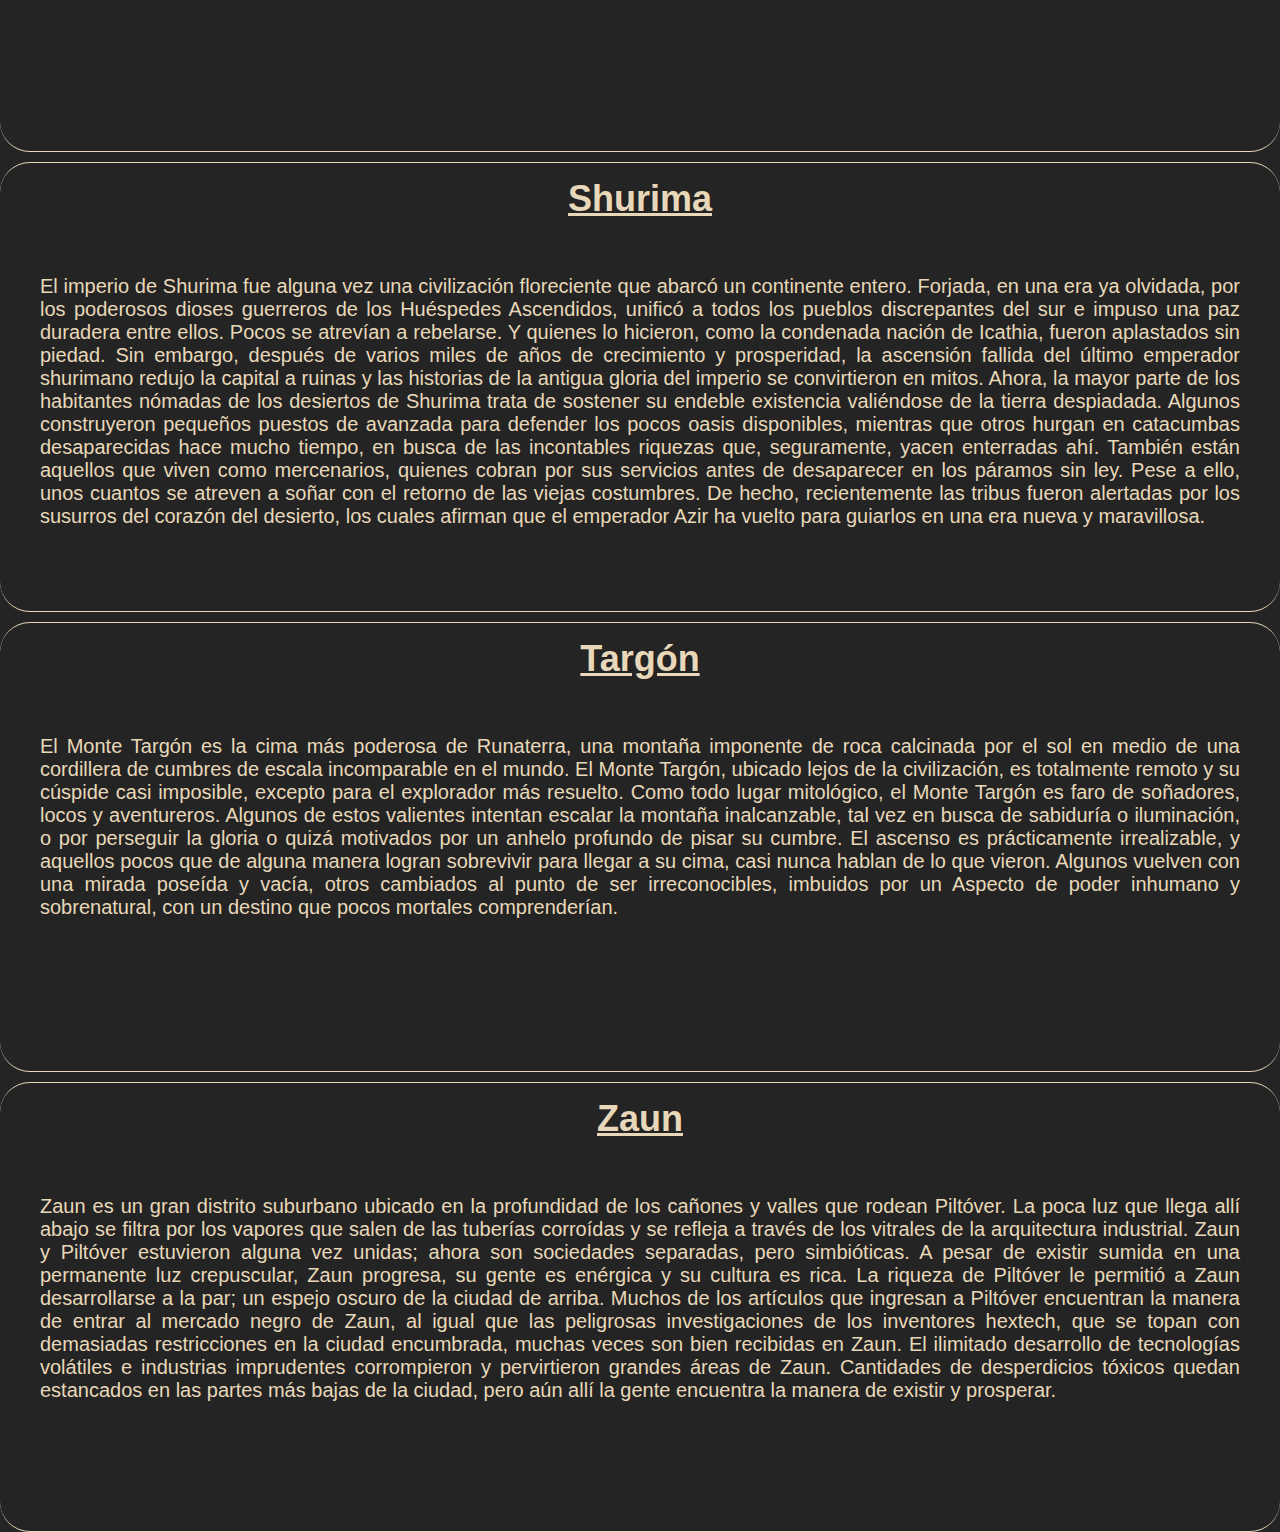
==== commit 8b645d6b: "Nuevo repositorio de prueba" ====
--- a/index-lol.html
+++ b/index-lol.html
@@ -56,8 +56,7 @@
                 </ul>
             </section>
         </nav>
-        <section class="header">
-        </section>
+        <section class="header"></section>
     </header>
     <main>
         <section id="regiones">
--- a/css/style_lol.css
+++ b/css/style_lol.css
@@ -31,7 +31,7 @@
 
 .header {
     width: 100%;
-    height: 100vh;
+    height: 80vh;
     background-image: url(../img/LoL/noticia\ 1copia.jpg);
     background-position: center;
     background-attachment: fixed;
@@ -261,7 +261,6 @@
 
 #historia {
     width: 100%;
-
 }
 
 #historia article {
